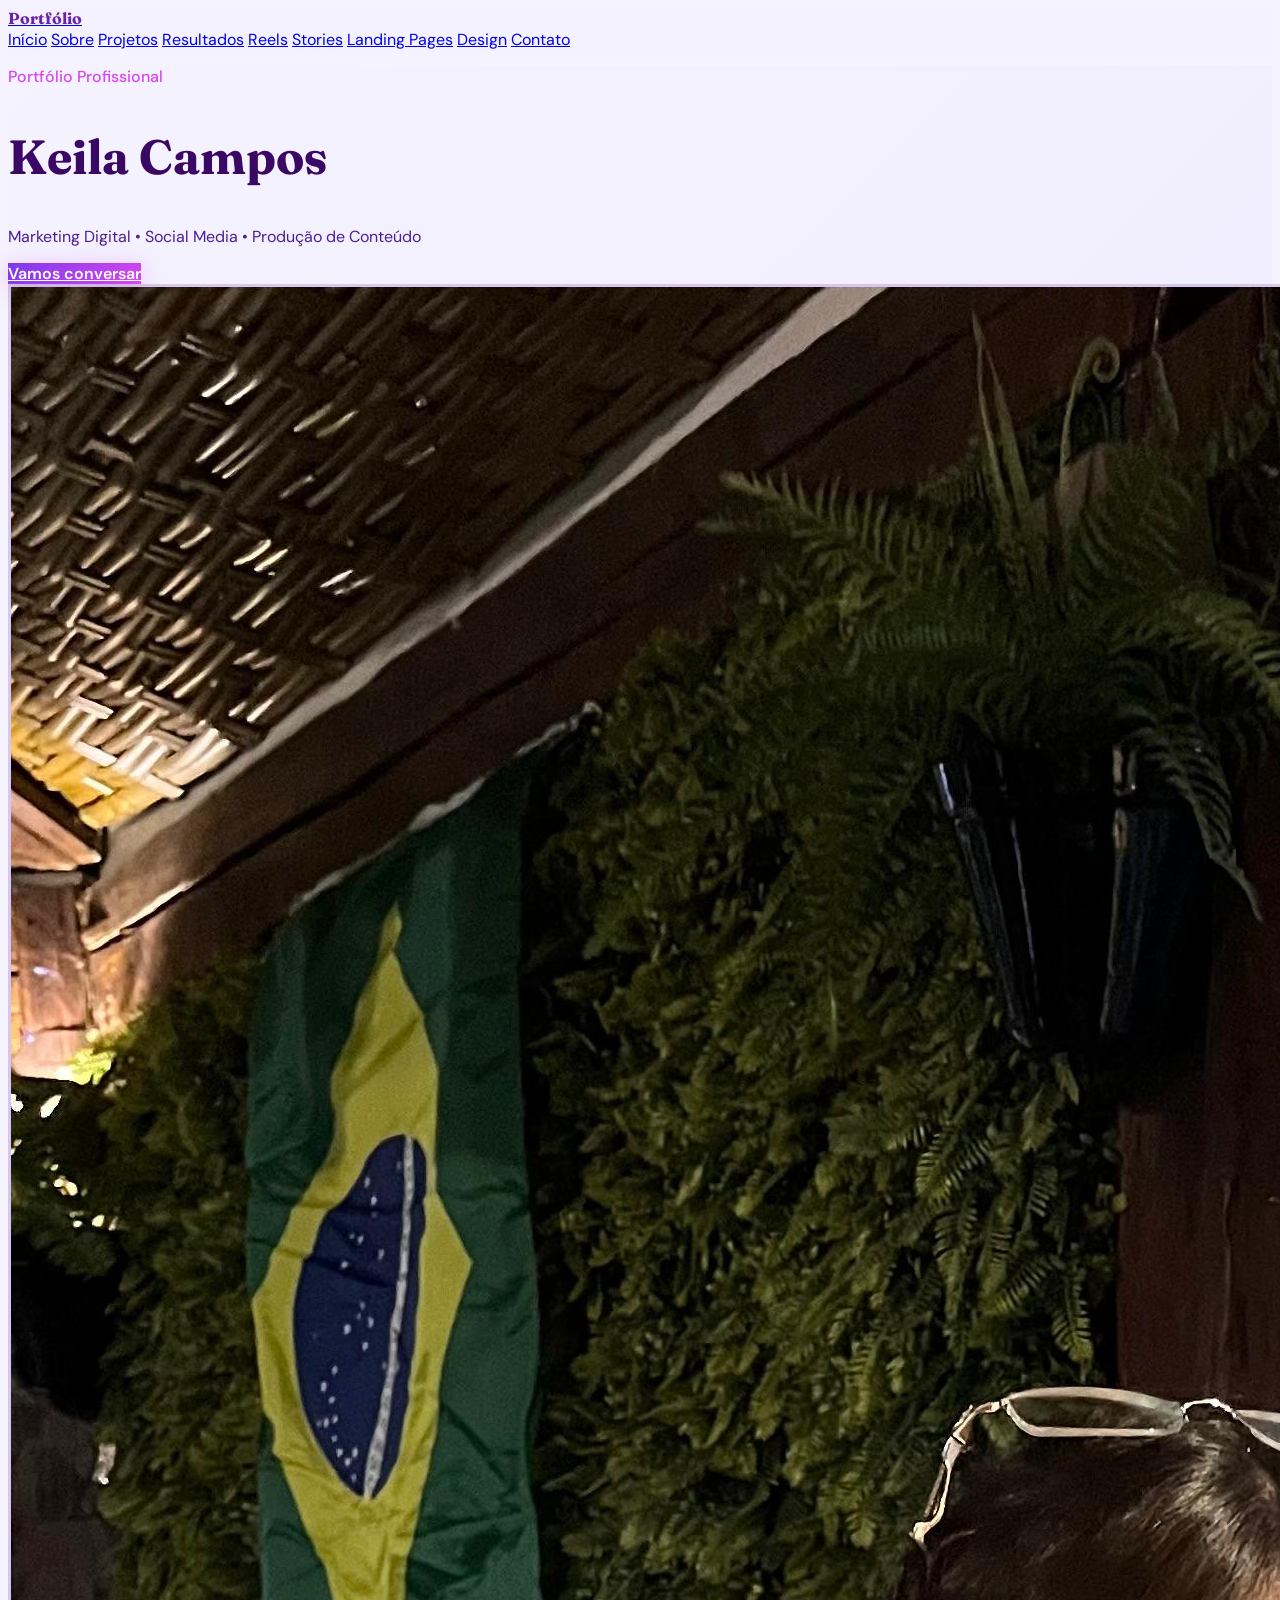
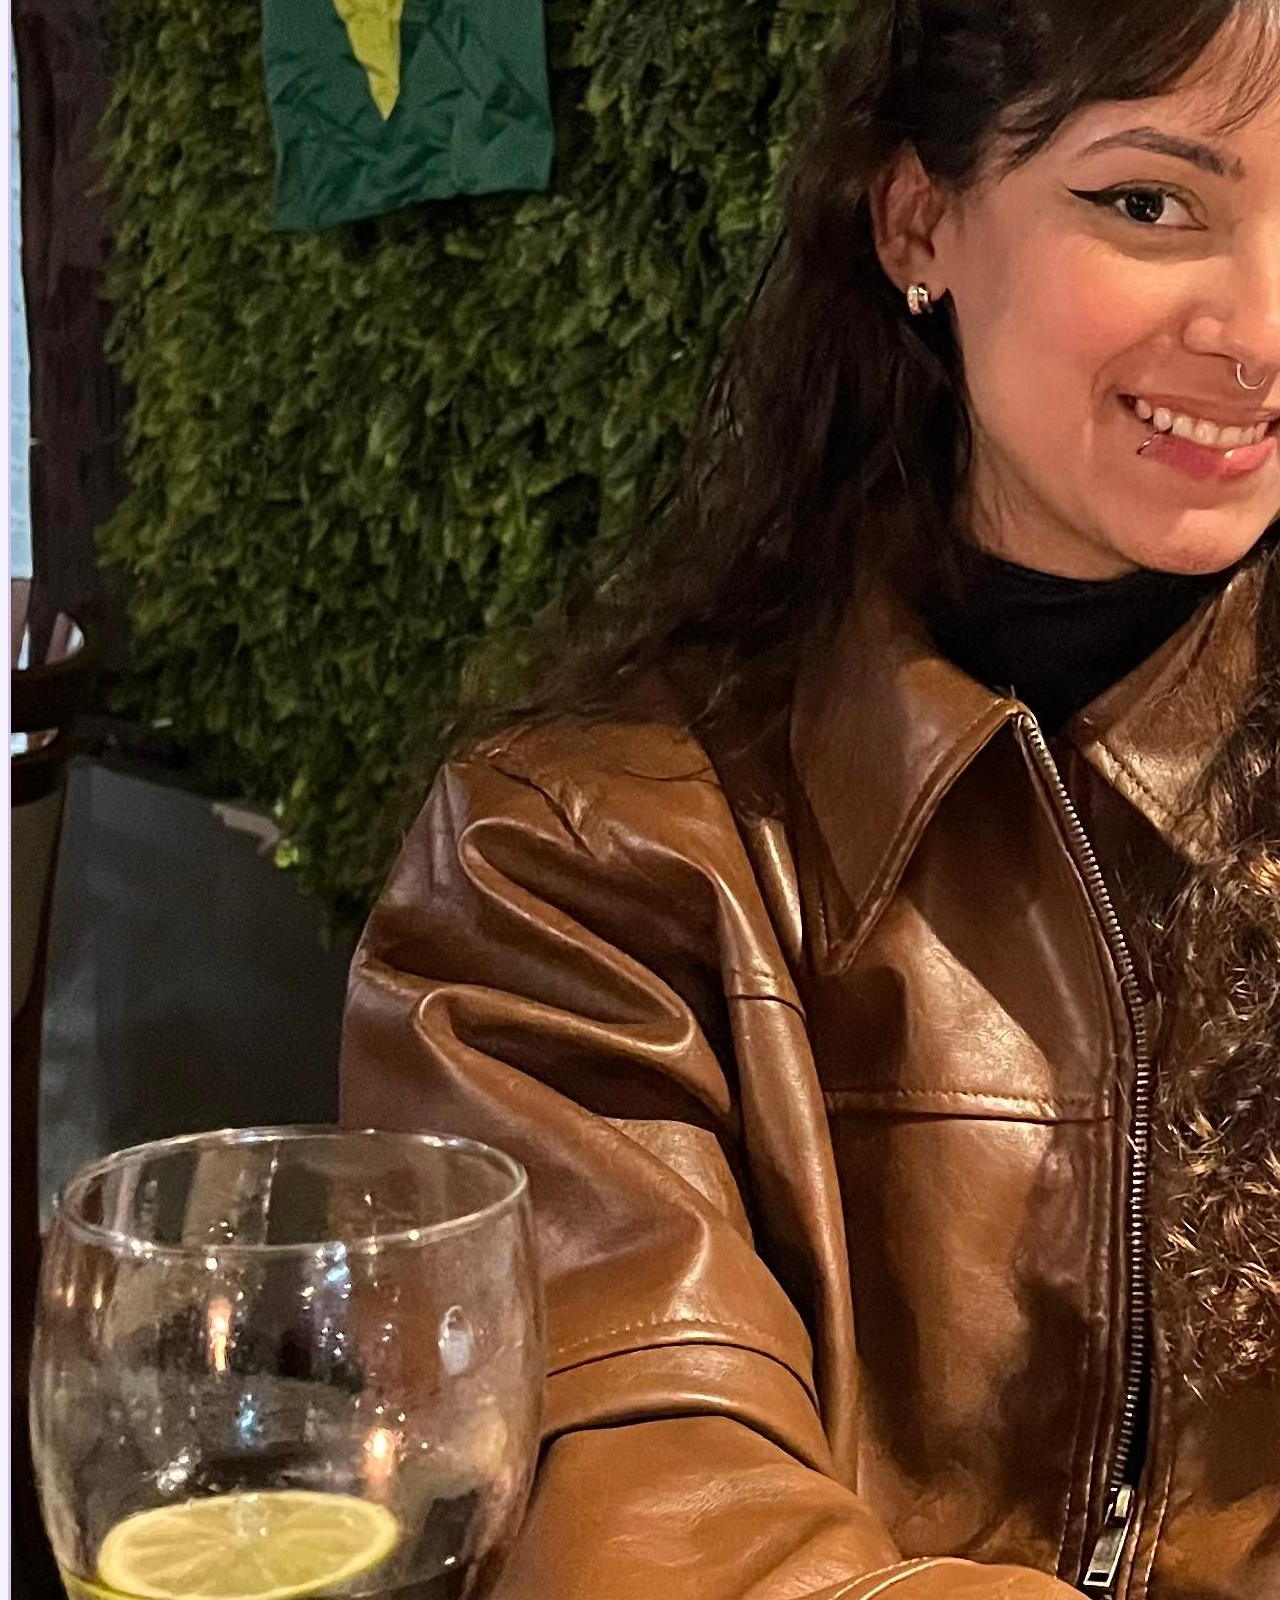
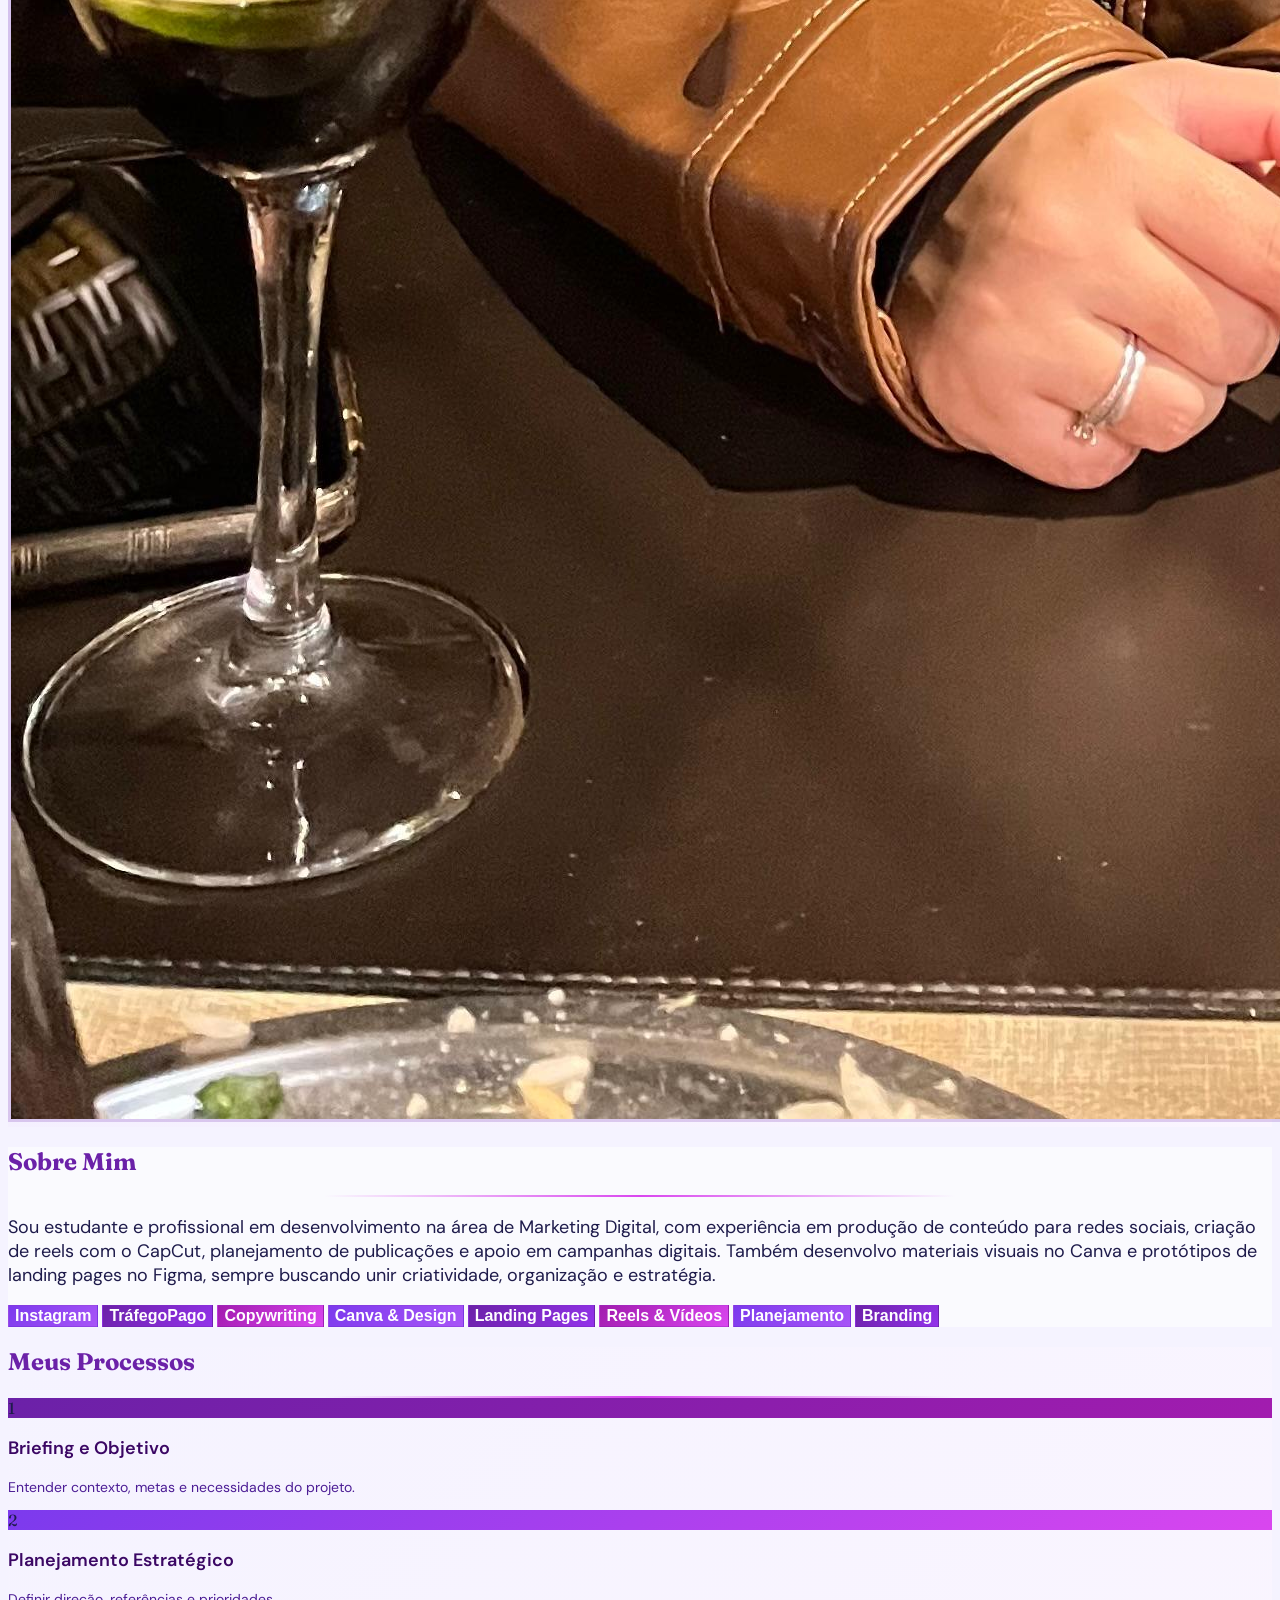
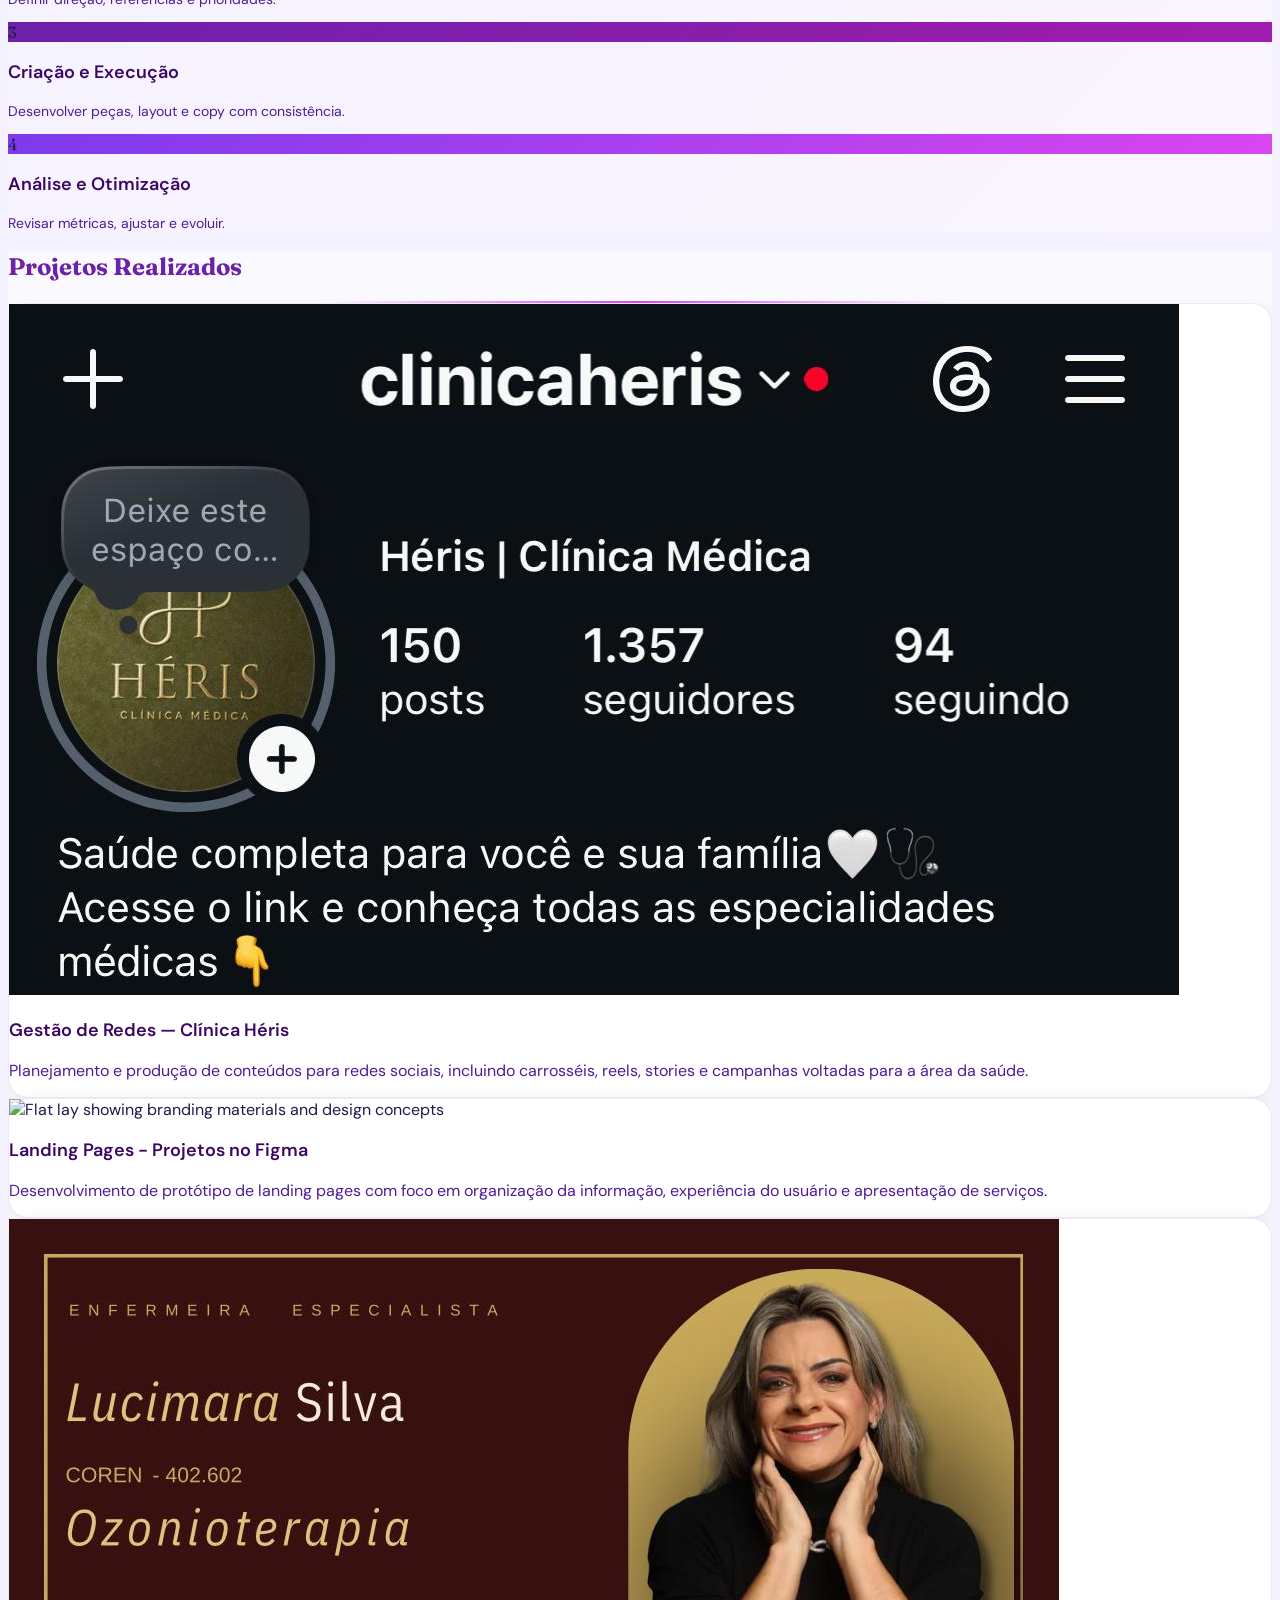
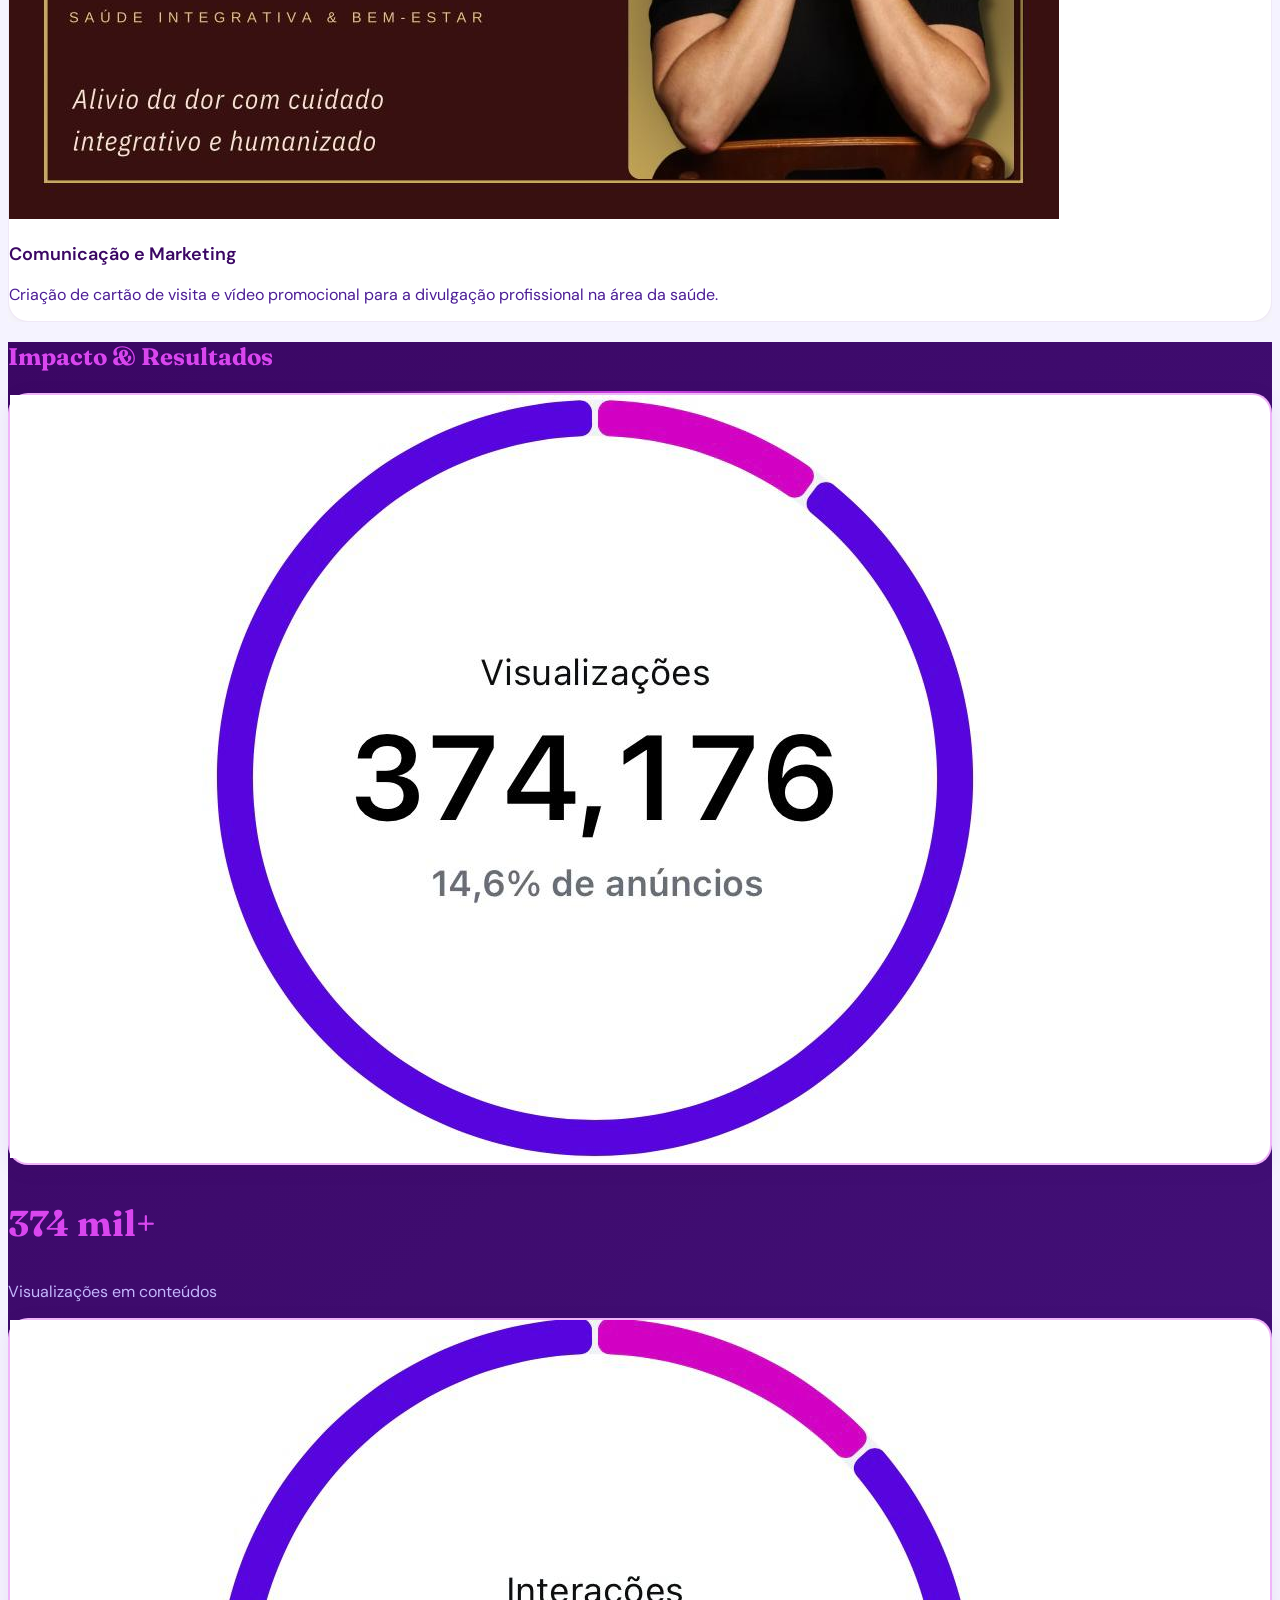
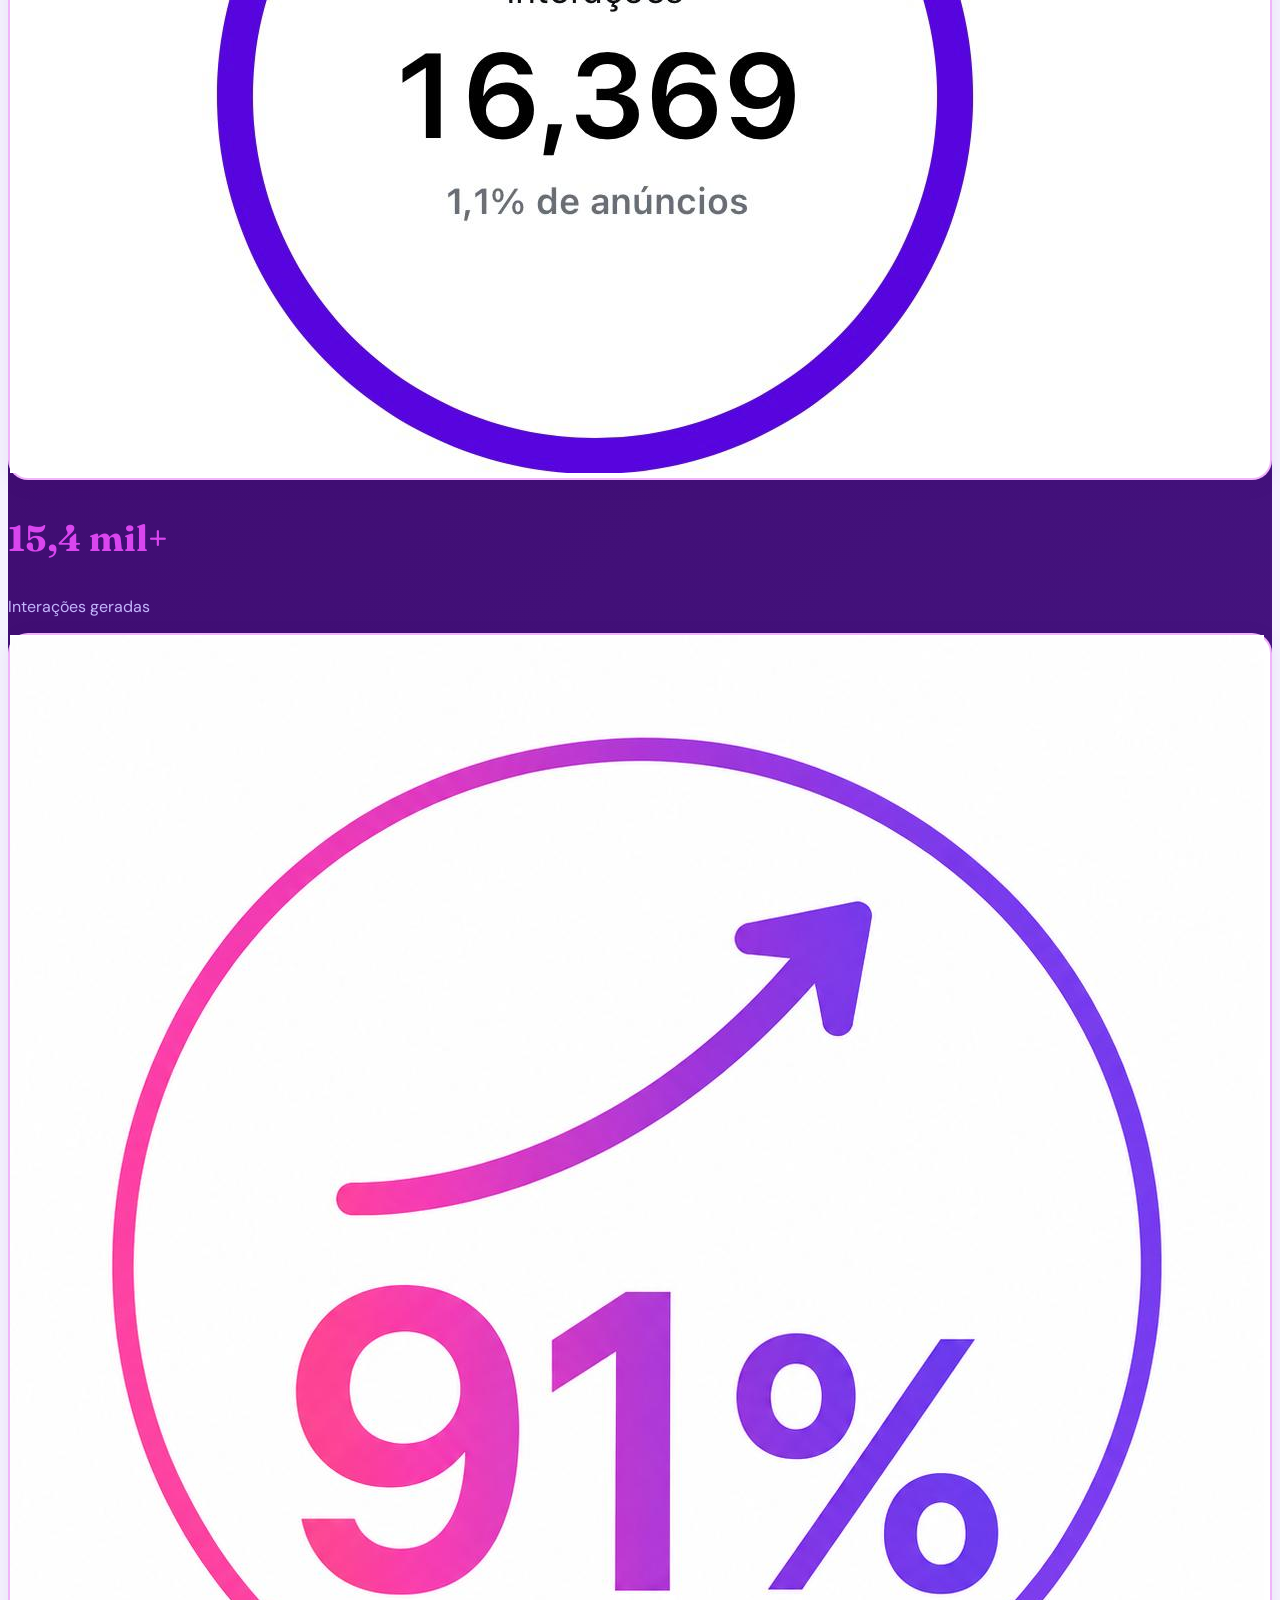
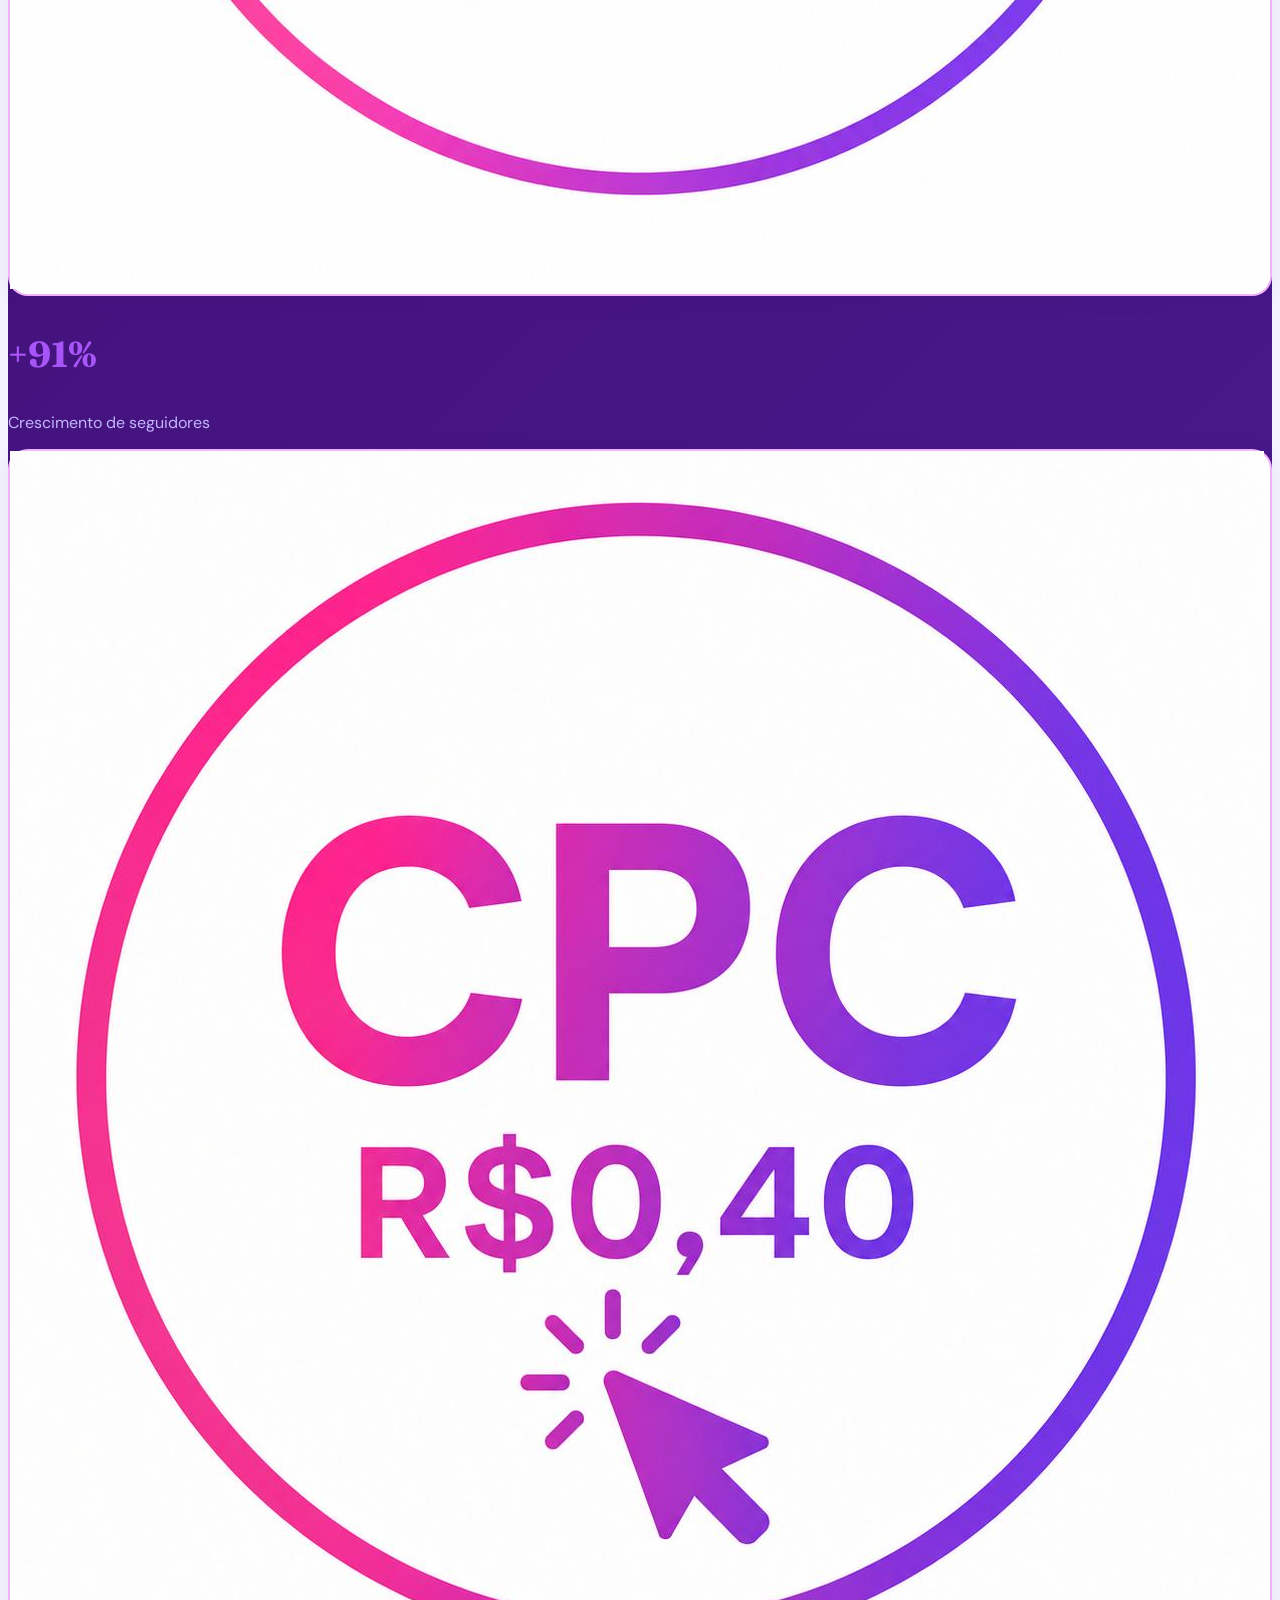
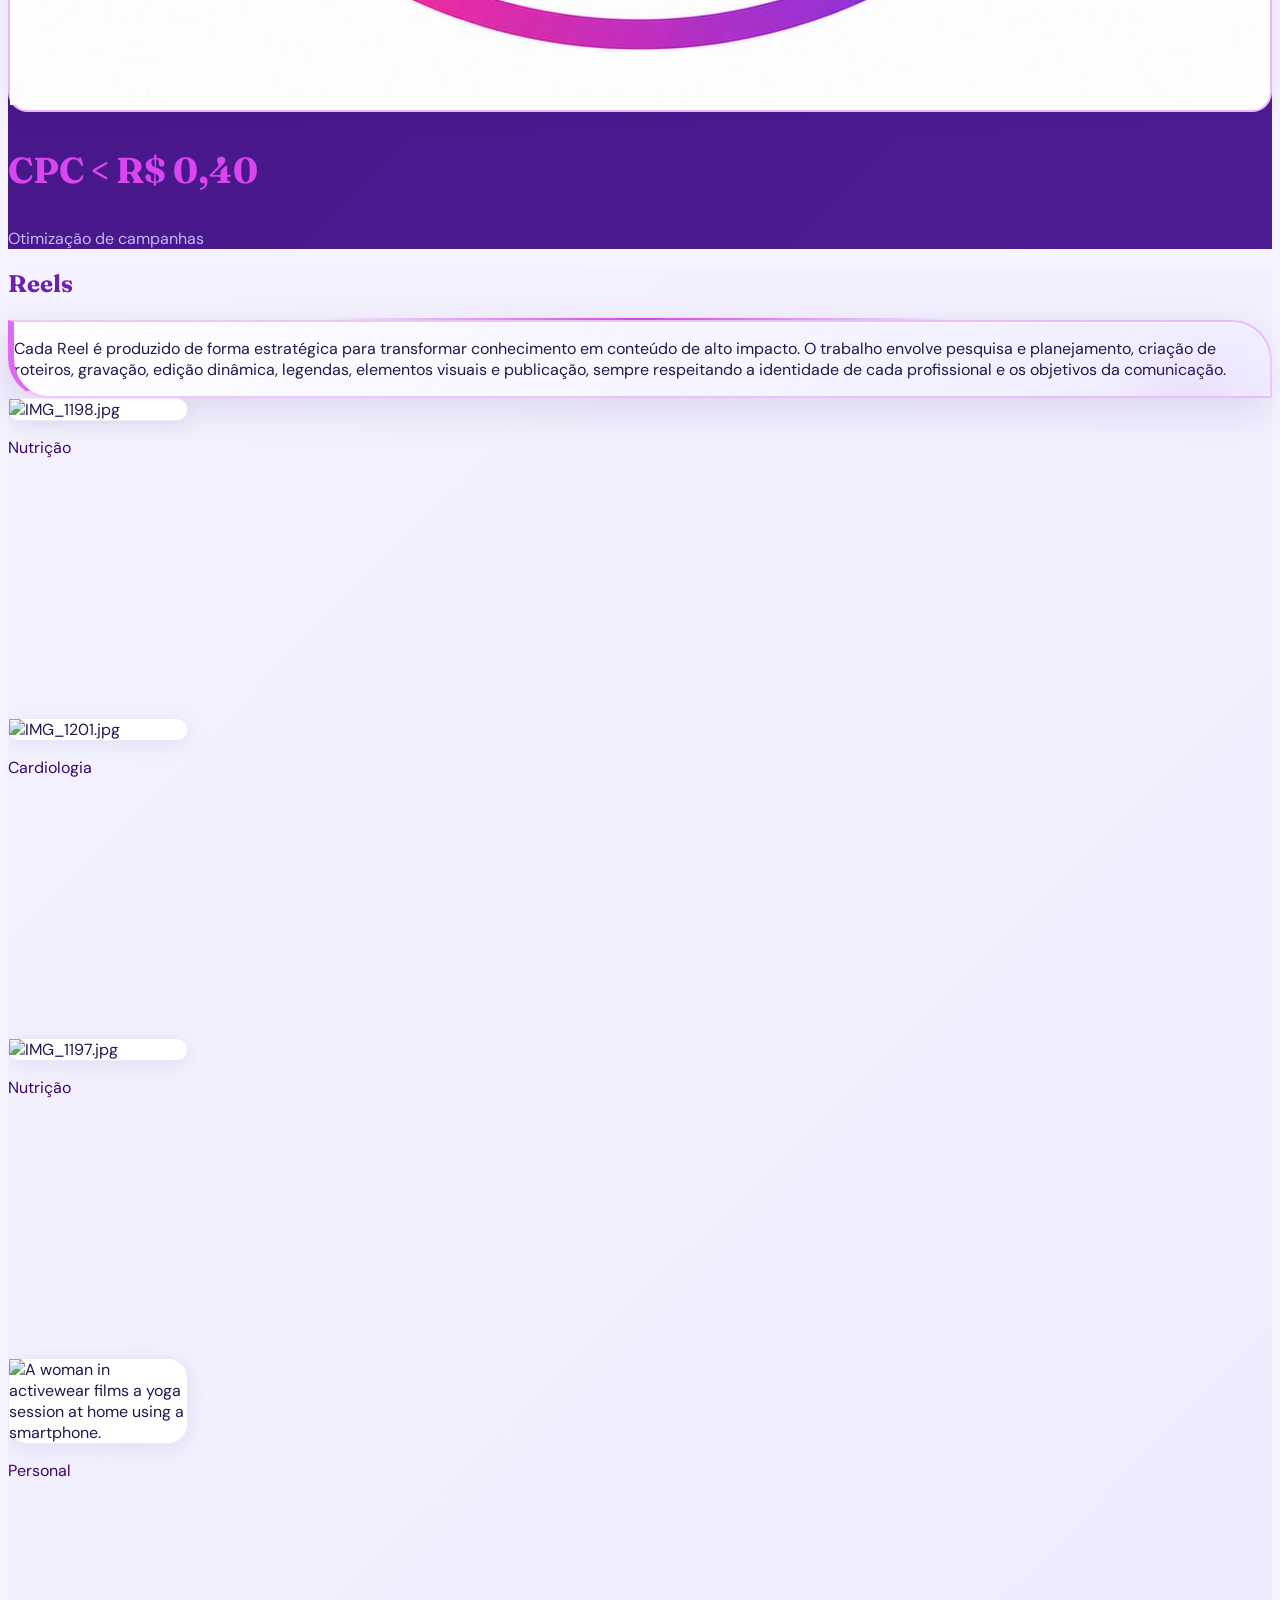
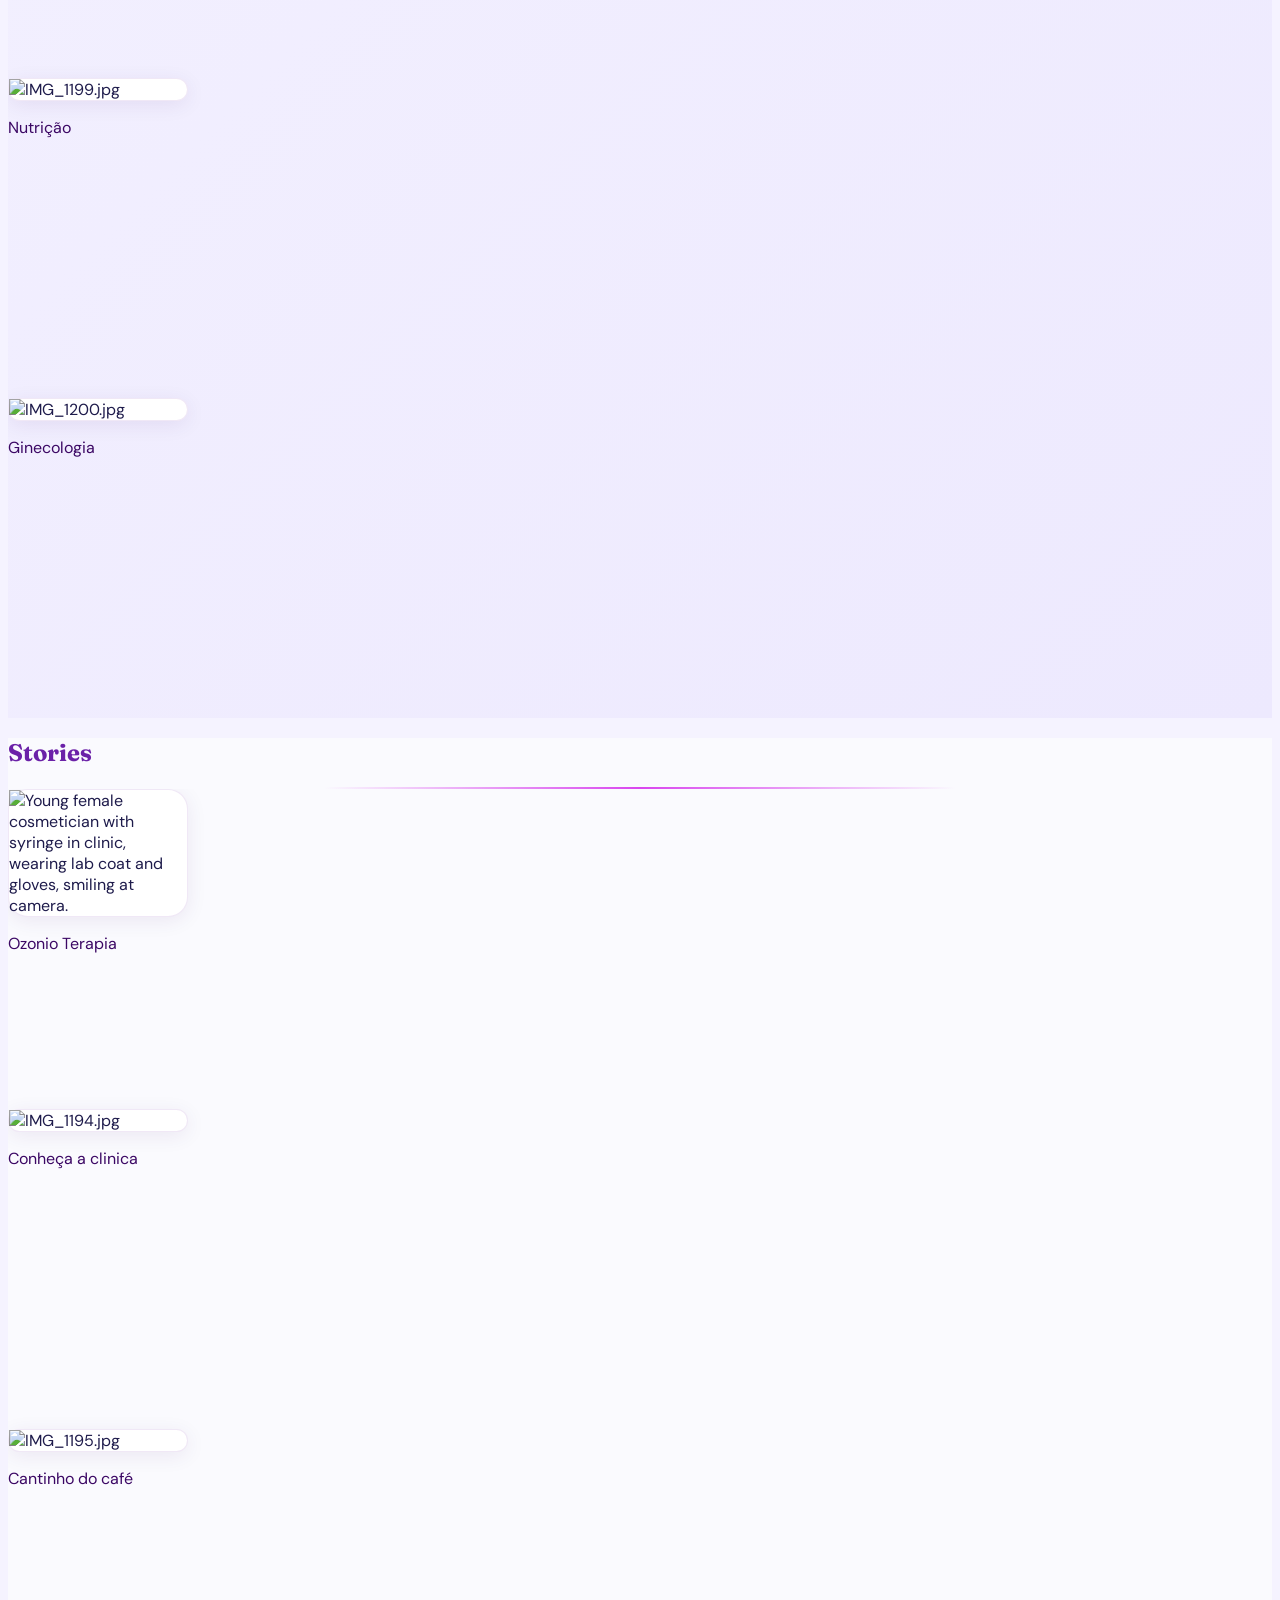
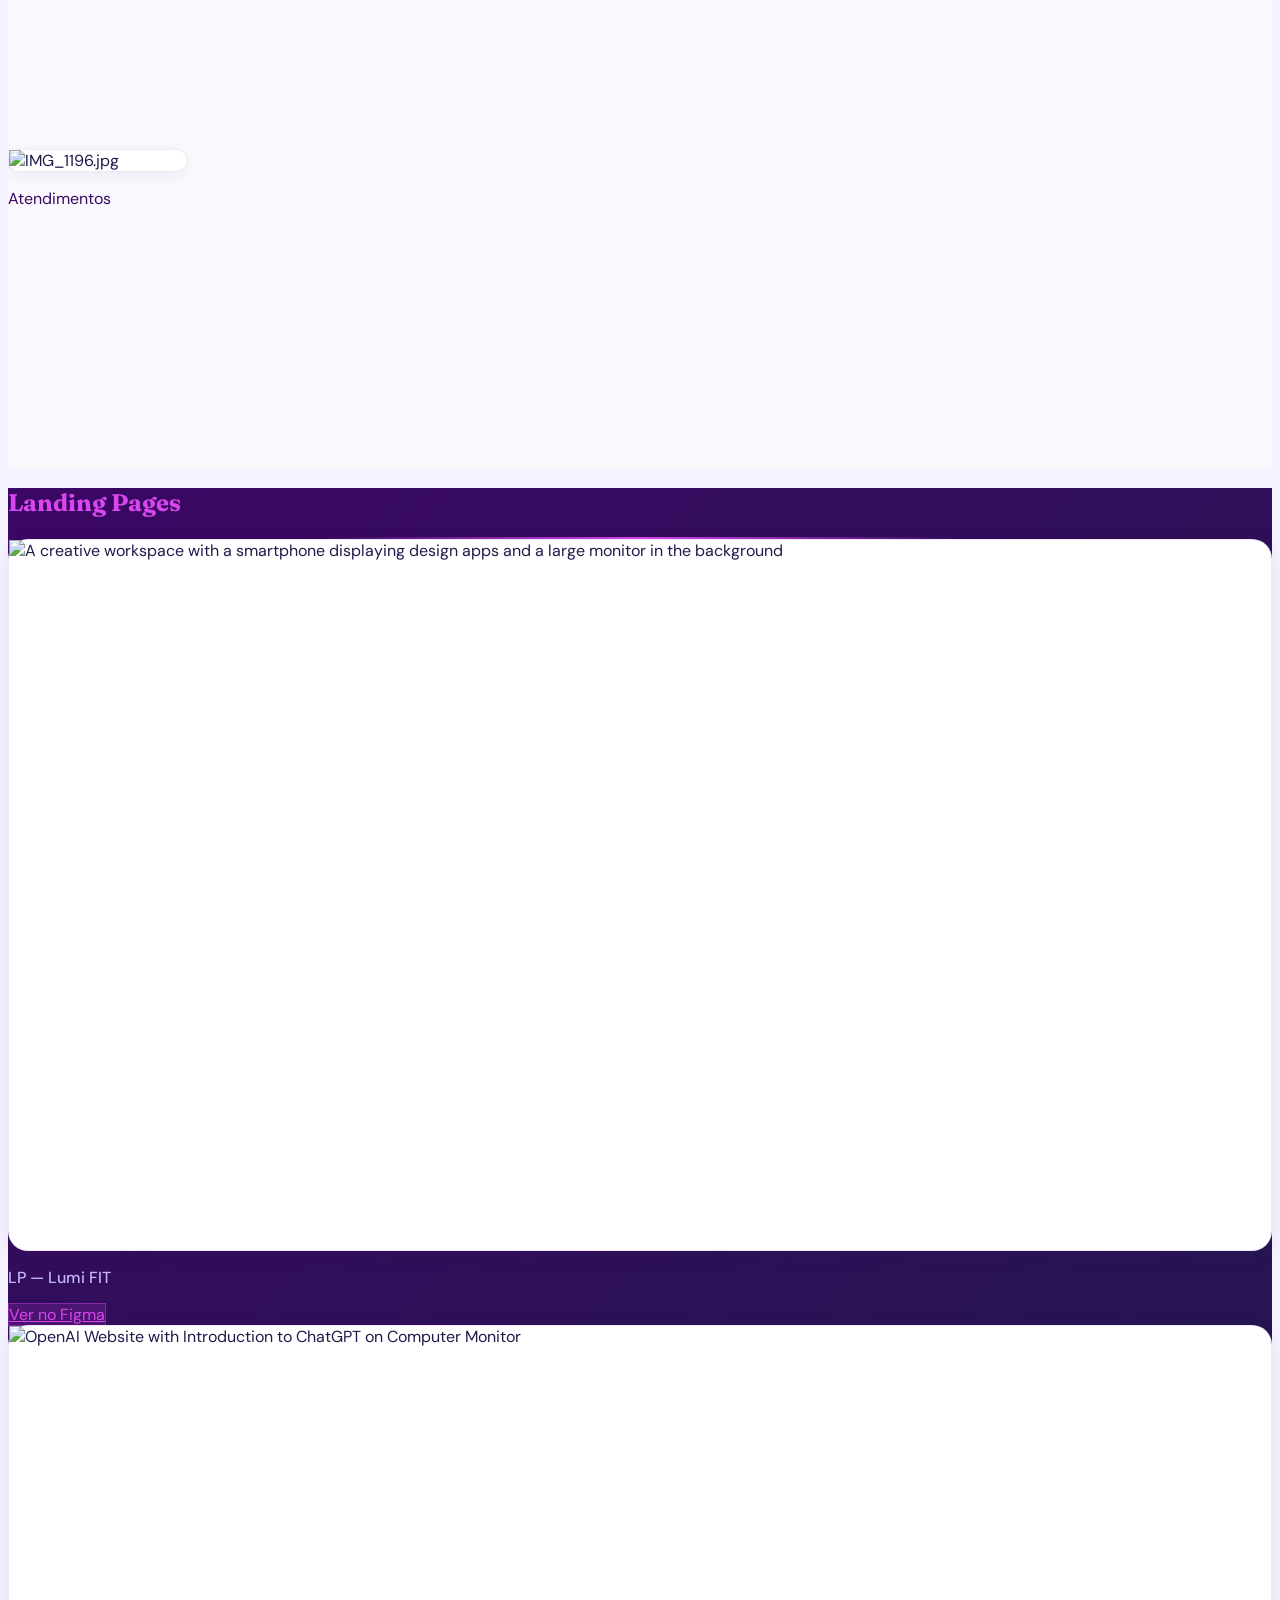
==== index.html @ 146e3d9d "fix: add imgs em secao de design" ====
<!doctype html>
<html lang="pt-BR">

<head>
  <meta charset="UTF-8">
  <meta name="viewport" content="width=device-width, initial-scale=1.0">
  <title>Portfólio Social Media</title>
  <link rel="stylesheet" href="style.css">
  <!-- import: TAILWIND CSS -->
  <script src="https://cdn.tailwindcss.com/3.4.17"></script>
  <!-- import: GOOGLE FONTS -->
  <link
    href="https://fonts.googleapis.com/css2?family=DM+Sans:wght@400;500;600;700&amp;family=Fraunces:wght@600;700;800&amp;display=swap"
    rel="stylesheet">
    <!-- import: LUCIDE ICONS - Lib de icones vetoriais -->
  <script src="https://cdn.jsdelivr.net/npm/lucide@0.263.0/dist/umd/lucide.min.js"></script>
</head>

<body data-template-id="__page-root" class="w-full min-h-screen" style="background: rgb(245, 243, 255);">
    <!-- NAVBAR - MENU DE NAVEGACAO -->
  <nav class="fixed top-0 left-0 w-full z-50 backdrop-blur-md border-b" style="background:rgba(245,243,255,0.95); border-color: rgba(107,33,168,0.15);">
        <div class="max-w-6xl mx-auto px-6 py-4 flex items-center justify-between">
            <a href="#hero">
                <span data-template-id="nav-logo" class="canva-text font-display font-bold text-xl" style="color: rgb(107, 33, 168); font-weight: 700; font-style: normal; font-size: 16px;">Portfólio</span>
            </a>

            <div class="hidden md:flex gap-6 text-sm font-medium" style="color: var(--text-dark);">
                <a href="#hero">Início</a>
                <a href="#sobre">Sobre</a>
                <a href="#projetos">Projetos</a>
                <a href="#resultados">Resultados</a>
                <a href="#videos">Reels</a>
                <a href="#stories">Stories</a>
                <a href="#landing-pages">Landing Pages</a>
                <a href="#design">Design</a>
                <a href="#contato">Contato</a>
            </div>
        </div>
    </nav>

  <!-- Secao de INICIO -->
    <section id="hero" class="pt-28 pb-16 px-6" style="background: linear-gradient(135deg, #F5F3FF 0%, #EDE9FE 50%, #FAF5FF 100%);">
        <div class="max-w-6xl mx-auto flex flex-col md:flex-row items-center gap-12">
            <div class="flex-1 fade-in">
                <p data-template-id="hero-greeting" class="canva-text text-lg font-medium" style="color: rgb(217, 70, 239); font-weight: 500; font-style: normal; font-size: 16px;">
                    Portfólio Profissional
                </p>
                
                <h1 data-template-id="hero-name" class="canva-text font-display font-bold mt-2" style="color: rgb(59, 7, 100); font-weight: 700; font-style: normal; font-size: 48px;">
                    Keila Campos
                </h1>

                <p data-template-id="hero-tagline" class="canva-text mt-4 text-lg leading-relaxed" style="color: rgb(76, 29, 149); font-weight: 400; font-style: normal; font-size: 16px;">
                    Marketing Digital • Social Media • Produção de Conteúdo
                </p>
                
                <a href="#contato" data-template-id="hero-cta" class="canva-button inline-block mt-8 px-8 py-3 rounded-full font-semibold text-white shadow-lg" style="box-shadow: rgba(217, 70, 239, 0.3) 0px 4px 24px; background: linear-gradient(135deg, rgb(124, 58, 237), rgb(217, 70, 239)); color: rgb(255, 255, 255); font-weight: 600; font-style: normal; font-size: 16px;">
                    Vamos conversar
                </a>
            </div>
            
            <div class="flex-1 fade-in relative flex items-center justify-center">
                <div class="absolute -inset-12 rounded-full opacity-20" style="background: radial-gradient(circle, rgba(217,70,239,0.3), transparent 70%);"></div>
                
                <img data-template-id="hero-photo" class="canva-image relative w-full md:w-96 md:h-96 object-cover rounded-[2rem]" style="border: 3px solid rgba(107,33,168,0.2);" loading="lazy" src="session-hero-01.jpeg" alt="Pretty female with brown curly hair holding camera and standing under bright sunlight while looking at camera">
            </div>
        </div>
    </section>

  <!-- Secao SOBRE -->
    <section id="sobre" class="py-20 px-6" style="background: #FAFAFE;">
        <div class="max-w-6xl mx-auto fade-in">
            <h2 data-template-id="sobre-title" class="canva-text font-display font-bold text-center"style="color: rgb(107, 33, 168); font-weight: 700; font-style: normal; font-size: 24px;">
                Sobre Mim
            </h2>
            <div class="purple-separator mt-4"></div>
            <p data-template-id="sobre-text" class="canva-text mt-6 max-w-3xl mx-auto text-center leading-relaxed" style="color: rgb(30, 27, 75); font-weight: 400; font-style: normal; font-size: 18px;">
                Sou estudante e profissional em desenvolvimento na área de Marketing Digital, com experiência em produção de conteúdo para redes sociais, criação de reels com o CapCut, planejamento de publicações e apoio em campanhas digitais. Também desenvolvo materiais visuais no Canva e protótipos de landing pages no Figma, sempre buscando unir criatividade, organização e estratégia.
            </p>
            <div class="mt-12 grid grid-cols-2 md:grid-cols-4 gap-4">
                <button data-template-id="skill-1" class="canva-tag skill-button text-center py-4 px-6 rounded-2xl font-semibold text-sm cursor-pointer" data-section="projetos" style="background: linear-gradient(135deg, rgb(124, 58, 237), rgb(168, 85, 247)); color: rgb(255, 255, 255); font-weight: 600; font-style: normal; font-size: 16px;">
                    Instagram
                </button>
                
                <button data-template-id="skill-2" class="canva-tag skill-button text-center py-4 px-6 rounded-2xl font-semibold text-sm cursor-pointer" data-section="resultados" style="background: linear-gradient(135deg, rgb(107, 33, 168), rgb(147, 51, 234)); color: rgb(255, 255, 255); font-weight: 600; font-style: normal; font-size: 16px;">
                    TráfegoPago
                </button>
            
                <button data-template-id="skill-3" class="canva-tag skill-button text-center py-4 px-6 rounded-2xl font-semibold text-sm cursor-pointer" data-section="projetos" style="background: linear-gradient(135deg, rgb(162, 28, 175), rgb(217, 70, 239)); color: rgb(255, 255, 255); font-weight: 600; font-style: normal; font-size: 16px;">
                    Copywriting
                </button>

                <button data-template-id="skill-4" class="canva-tag skill-button text-center py-4 px-6 rounded-2xl font-semibold text-sm cursor-pointer" data-section="design" style="background: linear-gradient(135deg, rgb(124, 58, 237), rgb(168, 85, 247)); color: rgb(255, 255, 255); font-weight: 600; font-style: normal; font-size: 16px;">
                    Canva &amp; Design
                </button>
            
                <button data-template-id="skill-5" class="canva-tag skill-button text-center py-4 px-6 rounded-2xl font-semibold text-sm cursor-pointer" data-section="landing-pages" style="background: linear-gradient(135deg, rgb(107, 33, 168), rgb(147, 51, 234)); color: rgb(255, 255, 255); font-weight: 600; font-style: normal; font-size: 16px;">
                    Landing Pages
                </button>
            
                <button data-template-id="skill-6" class="canva-tag skill-button text-center py-4 px-6 rounded-2xl font-semibold text-sm cursor-pointer" data-section="videos" style="background: linear-gradient(135deg, rgb(162, 28, 175), rgb(217, 70, 239)); color: rgb(255, 255, 255); font-weight: 600; font-style: normal; font-size: 16px;">
                    Reels &amp; Vídeos
                </button>
            
                <button data-template-id="skill-7" class="canva-tag skill-button text-center py-4 px-6 rounded-2xl font-semibold text-sm cursor-pointer" data-section="projetos" style="background: linear-gradient(135deg, rgb(124, 58, 237), rgb(168, 85, 247)); color: rgb(255, 255, 255); font-weight: 600; font-style: normal; font-size: 16px;">
                    Planejamento
                </button>

                <button data-template-id="skill-8" class="canva-tag skill-button text-center py-4 px-6 rounded-2xl font-semibold text-sm cursor-pointer" data-section="design" style="background: linear-gradient(135deg, rgb(107, 33, 168), rgb(147, 51, 234)); color: rgb(255, 255, 255); font-weight: 600; font-style: normal; font-size: 16px;">
                    Branding
                </button>
            </div>
        </div>
    </section>

  <!-- secao de PROCESSO  -->
    <section id="processos" class="py-20 px-6" style="background: linear-gradient(135deg, #F5F3FF, #FAF5FF);">
        <div class="max-w-6xl mx-auto fade-in">
            <h2 data-template-id="processos-title" class="canva-text font-display font-bold text-center" style="color: rgb(107, 33, 168); font-weight: 700; font-style: normal; font-size: 24px;">
                Meus Processos
            </h2>
            <div class="purple-separator mt-4"></div>
            <div class="mt-16 grid grid-cols-1 md:grid-cols-2 lg:grid-cols-4 gap-8">
                <div class="flex flex-col items-center">
                    <div class="flex items-center justify-center w-16 h-16 rounded-full mb-6 font-display font-bold text-xl text-white" style="background: linear-gradient(135deg, #6B21A8, #A21CAF);">
                        1
                    </div>
                    <h3 data-template-id="processo-1-title" class="canva-text font-semibold text-center mb-3" style="color: rgb(59, 7, 100); font-weight: 600; font-style: normal; font-size: 18px;">
                        Briefing e Objetivo
                    </h3>

                    <p data-template-id="processo-1-desc" class="canva-text text-center text-sm" style="color: rgb(76, 29, 149); font-weight: 400; font-style: normal; font-size: 14px;">
                        Entender contexto, metas e necessidades do projeto.
                    </p>
                </div>

                <div class="flex flex-col items-center">
                    <div class="flex items-center justify-center w-16 h-16 rounded-full mb-6 font-display font-bold text-xl text-white" style="background: linear-gradient(135deg, #7C3AED, #D946EF);">
                        2
                    </div>

                    <h3 data-template-id="processo-2-title" class="canva-text font-semibold text-center mb-3" style="color: rgb(59, 7, 100); font-weight: 600; font-style: normal; font-size: 18px;">
                        Planejamento Estratégico
                    </h3>

                    <p data-template-id="processo-2-desc" class="canva-text text-center text-sm" style="color: rgb(76, 29, 149); font-weight: 400; font-style: normal; font-size: 14px;">
                        Definir direção, referências e prioridades.
                    </p>
                </div>

                <div class="flex flex-col items-center">
                    <div class="flex items-center justify-center w-16 h-16 rounded-full mb-6 font-display font-bold text-xl text-white" style="background: linear-gradient(135deg, #6B21A8, #A21CAF);">
                        3
                    </div>
                    <h3 data-template-id="processo-3-title" class="canva-text font-semibold text-center mb-3" style="color: rgb(59, 7, 100); font-weight: 600; font-style: normal; font-size: 18px;">
                        Criação e Execução
                    </h3>
                    <p data-template-id="processo-3-desc" class="canva-text text-center text-sm" style="color: rgb(76, 29, 149); font-weight: 400; font-style: normal; font-size: 14px;">
                        Desenvolver peças, layout e copy com consistência.
                    </p>
                </div>

                <div class="flex flex-col items-center">
                    <div class="flex items-center justify-center w-16 h-16 rounded-full mb-6 font-display font-bold text-xl text-white" style="background: linear-gradient(135deg, #7C3AED, #D946EF);">
                        4
                    </div>

                    <h3 data-template-id="processo-4-title" class="canva-text font-semibold text-center mb-3" style="color: rgb(59, 7, 100); font-weight: 600; font-style: normal; font-size: 18px;">
                        Análise e Otimização
                    </h3>

                    <p data-template-id="processo-4-desc" class="canva-text text-center text-sm" style="color: rgb(76, 29, 149); font-weight: 400; font-style: normal; font-size: 14px;">
                        Revisar métricas, ajustar e evoluir.
                    </p>
                </div>
            </div>
        </div>
    </section>

    <!-- secao de PROJETOS -->
    <section id="projetos" class="py-20 px-6" style="background: #FAFAFE;">
        <div class="max-w-6xl mx-auto">
            <h2 data-template-id="projetos-title" class="canva-text font-display font-bold text-center fade-in" style="color: rgb(107, 33, 168); font-weight: 700; font-style: normal; font-size: 24px;">
                Projetos Realizados
            </h2>
            
            <div class="purple-separator mt-4"></div>
            
            <div class="mt-12 scroll-gallery flex gap-8 pb-4">
                <div class="flex-shrink-0 w-96 fade-in">
                    <div data-template-id="project-1-card" class="canva-card card-premium overflow-hidden h-full" style="background: rgb(255, 255, 255);">
                        <img data-template-id="project-1-img" class="canva-image w-full h-52 object-cover" loading="lazy" src="session-projects-gestao-redes.jpeg" alt="A tablet showing a minimalist pink design on a vibrant yellow surface">
                        <div class="p-6">
                            <h3 data-template-id="project-1-title" class="canva-text font-semibold" style="color: rgb(59, 7, 100); font-weight: 600; font-style: normal; font-size: 18px;">
                                Gestão de Redes — Clínica Héris
                            </h3>
                            <p data-template-id="project-1-desc" class="canva-text mt-2 text-sm" style="color: rgb(76, 29, 149); font-weight: 400; font-style: normal; font-size: 16px;">
                                Planejamento e produção de conteúdos para redes sociais, incluindo carrosséis, reels, stories e campanhas voltadas para a área da saúde.
                            </p>
                        </div>
                    </div>
                </div>

                <div class="flex-shrink-0 w-96 fade-in">
                    <div data-template-id="project-2-card" class="canva-card card-premium overflow-hidden h-full" style="background: rgb(255, 255, 255);">
                        <img data-template-id="project-2-img" class="canva-image w-full h-52 object-cover" loading="lazy" src="session-projects-figma.jpg" alt="Flat lay showing branding materials and design concepts">
                        <div class="p-6">
                            <h3 data-template-id="project-2-title" class="canva-text font-semibold" style="color: rgb(59, 7, 100); font-weight: 600; font-style: normal; font-size: 18px;">
                                Landing Pages - Projetos no Figma
                            </h3>
                            <p data-template-id="project-2-desc" class="canva-text mt-2 text-sm" style="color: rgb(76, 29, 149); font-weight: 400; font-style: normal; font-size: 16px;">
                                Desenvolvimento de protótipo de landing pages com foco em organização da informação, experiência do usuário e apresentação de serviços.
                            </p>
                        </div>
                    </div>
                </div>

                <div class="flex-shrink-0 w-96 fade-in">
                    <div data-template-id="project-3-card" class="canva-card card-premium overflow-hidden h-full" style="background: rgb(255, 255, 255);">
                        <img data-template-id="project-3-img" class="canva-image w-full h-52 object-cover" loading="lazy" src="session-projects-cartao-visita.jpeg" alt="Modern workspace with laptop and decorative flowers showcasing digital
                        marketing">
                        <div class="p-6">
                            <h3 data-template-id="project-3-title" class="canva-text font-semibold" style="color: rgb(59, 7, 100); font-weight: 600; font-style: normal; font-size: 18px;">
                                Comunicação e Marketing
                            </h3>
                            <p data-template-id="project-3-desc" class="canva-text mt-2 text-sm" style="color: rgb(76, 29, 149); font-weight: 400; font-style: normal; font-size: 16px;">
                                Criação de cartão de visita e vídeo promocional para a divulgação profissional na área da saúde.
                            </p>
                        </div>
                    </div>
                </div>

            </div>
        </div>
    </section>

    <!-- secao de RESULTADOS -->
    <section id="resultados" class="py-20 px-6" style="background: linear-gradient(135deg, #3B0764, #4C1D95);">
        <div class="max-w-6xl mx-auto fade-in">
            <h2 data-template-id="resultados-title" class="canva-text font-display font-bold text-center" style="color: rgb(217, 70, 239); font-weight: 700; font-style: normal; font-size: 24px;">
                Impacto &amp; Resultados
            </h2>
            <div class="purple-separator mt-4"></div>

            <div class="mt-12 grid md:grid-cols-2 gap-12">
                <div class="flex flex-col gap-4 items-center">
                    <div data-template-id="result-1-card" class="canva-card card-premium overflow-hidden rounded-full w-56 h-56 flex-shrink-0" style="border: 2px solid rgba(217, 70, 239, 0.4); background: rgb(255, 255, 255);">
                        <img data-template-id="result-1-img" class="canva-image w-full h-full object-cover" loading="lazy" src="session-result-visualizacoes.jpeg" alt="Abstract visualization of data analytics with graphs and charts showing dynamic growth">
                    </div>
                    <div class="text-center">
                        <p data-template-id="result-1-number" class="canva-text font-display font-bold" style="color: rgb(217, 70, 239); font-weight: 700; font-style: normal; font-size: 36px;">
                            374 mil+
                        </p>
                        <p data-template-id="result-1-label" class="canva-text mt-2 text-sm" style="color: rgb(196, 181, 253); font-weight: 400; font-style: normal; font-size: 16px;">
                            Visualizações em conteúdos
                        </p>
                </div>
            </div>

            <div class="flex flex-col gap-4 items-center">
                <div data-template-id="result-2-card" class="canva-card card-premium overflow-hidden rounded-full w-56 h-56 flex-shrink-0" style="border: 2px solid rgba(217, 70, 239, 0.4); background: rgb(255, 255, 255);">
                    <img data-template-id="result-2-img" class="canva-image w-full h-full object-cover" loading="lazy" src="session-result-interacoes.jpeg" alt="Close-up of a tablet displaying analytics charts on a wooden office desk">
                </div>
                <div class="text-center">
                    <p data-template-id="result-2-number" class="canva-text font-display font-bold" style="color: rgb(217, 70, 239); font-weight: 700; font-style: normal; font-size: 36px;">
                        15,4 mil+
                    </p>
                    <p data-template-id="result-2-label" class="canva-text mt-2 text-sm" style="color: rgb(196, 181, 253); font-weight: 400; font-style: normal; font-size: 16px;">
                        Interações geradas
                    </p>
                </div>
            </div>
            
            <div class="flex flex-col gap-4 items-center">
                <div data-template-id="result-3-card" class="canva-card card-premium overflow-hidden rounded-full w-56 h-56 flex-shrink-0" style="border: 2px solid rgba(217, 70, 239, 0.4); background: rgb(255, 255, 255);">
                    <img data-template-id="result-3-img" class="canva-image w-full h-full object-cover" loading="lazy" src="session-result-91.jpeg" alt="Woman checking analytics on tablet with charts and graphs">
                </div>
                <div class="text-center">
                    <p data-template-id="result-3-number" class="canva-text font-display font-bold" style="color: rgb(168, 85, 247); font-weight: 700; font-style: normal; font-size: 36px;">+91%</p>
                    <p data-template-id="result-3-label" class="canva-text mt-2 text-sm" style="color: rgb(196, 181, 253); font-weight: 400; font-style: normal; font-size: 16px;">Crescimento de seguidores</p>
                </div>
            </div>

            <div class="flex flex-col gap-4 items-center">
                <div data-template-id="result-4-card" class="canva-card card-premium overflow-hidden rounded-full w-56 h-56 flex-shrink-0" style="border: 2px solid rgba(217, 70, 239, 0.4); background: rgb(255, 255, 255);">
                    <img data-template-id="result-4-img" class="canva-image w-full h-full object-cover" loading="lazy" src="session-result-cpc.jpeg" alt="Revenue report with a pink notebook and pen on a bright flatlay">
                </div>
                    <div class="text-center">
                        <p data-template-id="result-4-number" class="canva-text font-display font-bold" style="color: rgb(217, 70, 239); font-weight: 700; font-style: normal; font-size: 36px;">
                            CPC &lt; R$ 0,40
                        </p>
                        <p data-template-id="result-4-label" class="canva-text mt-2 text-sm" style="color: rgb(196, 181, 253); font-weight: 400; font-style: normal; font-size: 16px;">
                            Otimização de campanhas
                        </p>
                    </div>
                </div>
            </div>
        </div>
    </section>

    <!-- secao de VIDEOS  -->
    <section id="videos" class="py-20 px-6" style="background: linear-gradient(135deg, #F5F3FF, #EDE9FE);">
        <div class="max-w-6xl mx-auto">
            <h2 data-template-id="reels-title" class="canva-text font-display font-bold text-center fade-in" style="color: rgb(107, 33, 168); font-weight: 700; font-style: normal; font-size: 24px;">Reels</h2>
            <div class="purple-separator mt-4"></div>
            <div class="mt-8 mb-12 fade-in max-w-3xl mx-auto">
                <div data-template-id="reels-description-box" class="relative p-8" style="background: linear-gradient(135deg, rgba(255,255,255,0.9), rgba(236,235,255,0.7)); border-radius: 0 2.5rem 0 2.5rem; border: 2px solid rgba(217,70,239,0.3); border-left: 6px solid rgba(217,70,239,0.8); backdrop-filter: blur(12px); box-shadow: -8px 12px 40px rgba(59,7,100,0.12), inset 0 1px 2px rgba(255,255,255,0.6); position: relative; overflow: hidden;">
                    <div style="position: absolute; top: 0; right: -20px; width: 200px; height: 200px; background: radial-gradient(circle, rgba(217,70,239,0.1), transparent 70%); border-radius: 50%; pointer-events: none;"></div>
                    <p data-template-id="reels-description-text" class="canva-text text-center leading-relaxed relative z-10" style="color: rgb(30, 27, 75); font-weight: 400; font-style: normal; font-size: 16px;">
                        Cada Reel é produzido de forma estratégica para transformar conhecimento em conteúdo de alto impacto. O trabalho envolve pesquisa e planejamento, criação de roteiros, gravação, edição dinâmica, legendas, elementos visuais e publicação, sempre respeitando a identidade de cada profissional e os objetivos da comunicação.
                    </p>
                </div>
            </div>

            <div class="mt-12 scroll-gallery flex gap-6 pb-4">
                <div class="flex-shrink-0 fade-in" style="aspect-ratio: 9/16; width: 180px;">
                    <div data-template-id="reel-1-card" class="canva-card card-premium overflow-hidden w-full h-full" style="background: rgb(255, 255, 255);">
                        <img data-template-id="reel-1-img" class="canva-image w-full h-full object-cover" loading="lazy" src="canva://MAHMyM2aXLg/1" alt="IMG_1198.jpg">
                    </div>
                <p data-template-id="reel-1-label" class="canva-text mt-3 text-sm font-medium text-center" style="color: rgb(59, 7, 100); font-weight: 400; font-style: normal; font-size: 16px;">
                    Nutrição
                </p>
            </div>

            <div class="flex-shrink-0 fade-in" style="aspect-ratio: 9/16; width: 180px;">
                <div data-template-id="reel-2-card" class="canva-card card-premium overflow-hidden w-full h-full" style="background: rgb(255, 255, 255);">
                    <img data-template-id="reel-2-img" class="canva-image w-full h-full object-cover" loading="lazy" src="canva://MAHMyBtkjl8/1" alt="IMG_1201.jpg">
                </div>
                <p data-template-id="reel-2-label" class="canva-text mt-3 text-sm font-medium text-center" style="color: rgb(59, 7, 100); font-weight: 400; font-style: normal; font-size: 16px;">
                    Cardiologia
                </p>
            </div>

            <div class="flex-shrink-0 fade-in" style="aspect-ratio: 9/16; width: 180px;">
                <div data-template-id="reel-3-card" class="canva-card card-premium overflow-hidden w-full h-full" style="background: rgb(255, 255, 255);">
                    <img data-template-id="reel-3-img" class="canva-image w-full h-full object-cover" loading="lazy" src="canva://MAHMyLESCz4/1" alt="IMG_1197.jpg">
                </div>
                <p data-template-id="reel-3-label" class="canva-text mt-3 text-sm font-medium text-center" style="color: rgb(59, 7, 100); font-weight: 400; font-style: normal; font-size: 16px;">
                    Nutrição
                </p>
            </div>

            <div class="flex-shrink-0 fade-in" style="aspect-ratio: 9/16; width: 180px;">
                <div data-template-id="reel-6-card" class="canva-card card-premium overflow-hidden w-full h-full" style="background: rgb(255, 255, 255);">
                    <img data-template-id="reel-6-img" class="canva-image w-full h-full object-cover" loading="lazy" src="canva://MAHMyPzG3ec/1" alt="A woman in activewear films a yoga session at home using a smartphone.">
                </div>
                <p data-template-id="reel-6-label" class="canva-text mt-3 text-sm font-medium text-center" style="color: rgb(59, 7, 100); font-weight: 400; font-style: normal; font-size: 16px;">
                    Personal
                </p>
            </div>

            <div class="flex-shrink-0 fade-in" style="aspect-ratio: 9/16; width: 180px;">
                <div data-template-id="reel-4-card" class="canva-card card-premium overflow-hidden w-full h-full" style="background: rgb(255, 255, 255);">
                    <img data-template-id="reel-4-img" class="canva-image w-full h-full object-cover" loading="lazy" src="canva://MAHMyHmpMIg/1" alt="IMG_1199.jpg">
                </div>
                <p data-template-id="reel-4-label" class="canva-text mt-3 text-sm font-medium text-center" style="color: rgb(59, 7, 100); font-weight: 400; font-style: normal; font-size: 16px;">
                    Nutrição
                </p>
            </div>

            <div class="flex-shrink-0 fade-in" style="aspect-ratio: 9/16; width: 180px;">
                <div data-template-id="reel-5-card" class="canva-card card-premium overflow-hidden w-full h-full" style="background: rgb(255, 255, 255);">
                    <img data-template-id="reel-5-img" class="canva-image w-full h-full object-cover" loading="lazy" src="canva://MAHMyAdscSs/1" alt="IMG_1200.jpg">
                </div>
                <p data-template-id="reel-5-label" class="canva-text mt-3 text-sm font-medium text-center" style="color: rgb(59, 7, 100); font-weight: 400; font-style: normal; font-size: 16px;">
                    Ginecologia
                </p>
            </div>
            </div>
        </div>
    </section>

    <!-- secao de STORIES -->
    <section id="stories" class="py-20 px-6" style="background: #FAFAFE;">
        <div class="max-w-6xl mx-auto">
            <h2 data-template-id="stories-title" class="canva-text font-display font-bold text-center fade-in" style="color: rgb(107, 33, 168); font-weight: 700; font-style: normal; font-size: 24px;">
                Stories
            </h2>
            <div class="purple-separator mt-4"></div>
            <div class="mt-12 scroll-gallery flex gap-6 pb-4 overflow-x-auto md:overflow-visible md:justify-center">
                <div class="flex-shrink-0 fade-in" style="aspect-ratio: 9/16; width: 180px;">
                    <div data-template-id="story-4-card" class="canva-card card-premium overflow-hidden w-full h-full" style="background: rgb(255, 255, 255);">
                        <img data-template-id="story-4-img" class="canva-image w-full h-full object-cover" loading="lazy" src="canva://MAHM2eaEB1A/1" alt="Young female cosmetician with syringe in clinic, wearing lab coat and gloves, smiling at camera.">
                    </div>
                    <p data-template-id="story-4-label" class="canva-text mt-3 text-sm font-medium text-center" style="color: rgb(59, 7, 100); font-weight: 400; font-style: normal; font-size: 16px;">
                        Ozonio Terapia
                    </p>
                </div>
                <div class="flex-shrink-0 fade-in" style="aspect-ratio: 9/16; width: 180px;">
                    <div data-template-id="story-1-card" class="canva-card card-premium overflow-hidden w-full h-full" style="background: rgb(255, 255, 255);">
                        <img data-template-id="story-1-img" class="canva-image w-full h-full object-cover" loading="lazy" src="canva://MAHMyBi3qwQ/1" alt="IMG_1194.jpg">
                    </div>
                    <p data-template-id="story-1-label" class="canva-text mt-3 text-sm font-medium text-center" style="color: rgb(59, 7, 100); font-weight: 400; font-style: normal; font-size: 16px;">
                        Conheça a clinica
                    </p>
                </div>

                <div class="flex-shrink-0 fade-in" style="aspect-ratio: 9/16; width: 180px;">
                    <div data-template-id="story-2-card" class="canva-card card-premium overflow-hidden w-full h-full" style="background: rgb(255, 255, 255);">
                        <img data-template-id="story-2-img" class="canva-image w-full h-full object-cover" loading="lazy" src="canva://MAHMyO7Xo5s/1" alt="IMG_1195.jpg">
                    </div>
                    <p data-template-id="story-2-label" class="canva-text mt-3 text-sm font-medium text-center" style="color: rgb(59, 7, 100); font-weight: 400; font-style: normal; font-size: 16px;">
                        Cantinho do café
                    </p>
                </div>

                <div class="flex-shrink-0 fade-in" style="aspect-ratio: 9/16; width: 180px;">
                    <div data-template-id="story-3-card" class="canva-card card-premium overflow-hidden w-full h-full" style="background: rgb(255, 255, 255);">
                        <img data-template-id="story-3-img" class="canva-image w-full h-full object-cover" loading="lazy" src="canva://MAHMyPSQnpo/1" alt="IMG_1196.jpg">
                    </div>
                    <p data-template-id="story-3-label" class="canva-text mt-3 text-sm font-medium text-center" style="color: rgb(59, 7, 100); font-weight: 400; font-style: normal; font-size: 16px;">
                        Atendimentos
                    </p>
                </div>
            </div>
        </div>
    </section>

    <!-- secao de LANDING PAGES  -->
    <section id="landing-pages" class="py-20 px-6" style="background: linear-gradient(135deg, #3B0764, #1E1B4B);">
        <div class="max-w-6xl mx-auto">
            <h2 data-template-id="lp-title" class="canva-text font-display font-bold text-center fade-in" style="color: rgb(217, 70, 239); font-weight: 700; font-style: normal; font-size: 24px;">Landing Pages</h2>
            <div class="purple-separator mt-4"></div>
            <div class="mt-12 flex gap-8 justify-center flex-wrap">
                <div class="flex-shrink-0 w-96 fade-in flex flex-col items-center">
                    <div data-template-id="lp-1-card" class="canva-card card-premium overflow-hidden rounded-2xl w-full" style="aspect-ratio: 16 / 9; background: rgb(255, 255, 255);">
                        <img data-template-id="lp-1-img" class="canva-image w-full h-full object-contain" loading="lazy" src="canva://MAHMr44HaqA/1" alt="A creative workspace with a smartphone displaying design apps and a large monitor in the background">
                    </div>
                    <p data-template-id="lp-1-label" class="canva-text mt-4 font-medium text-center" style="color: rgb(196, 181, 253); font-weight: 500; font-style: normal; font-size: 16px;">
                        LP — Lumi FIT
                    </p>
                    <a data-template-id="lp-1-link" href="https://www.figma.com/proto/hlBZml5WRXFx3qRGMR75C3/Lumi-FIT?node-id=10-272&amp;p=f&amp;viewport=442%2C179%2C0.13&amp;t=nEHrTLnCJ9NtuRTk-1&amp;scaling=min-zoom&amp;content-scaling=fixed&amp;starting-point-node-id=10%3A272&amp;page-id=0%3A1" target="_blank" rel="noopener noreferrer" class="canva-link inline-flex items-center justify-center gap-2 mt-3 px-4 py-2 rounded-full text-sm font-medium transition-all hover:scale-105" style="background: rgba(217, 70, 239, 0.15); border: 1px solid rgba(217, 70, 239, 0.4); color: rgb(217, 70, 239); font-weight: 400; font-style: normal; font-size: 16px;">
                        Ver no Figma
                    </a>
                </div>

                <div class="flex-shrink-0 w-96 fade-in flex flex-col items-center">
                    <div data-template-id="lp-2-card" class="canva-card card-premium overflow-hidden rounded-2xl w-full" style="aspect-ratio: 16 / 9; background: rgb(255, 255, 255);">
                        <img data-template-id="lp-2-img" class="canva-image w-full h-full object-cover" loading="lazy" src="canva://MAHMr825MNY/1" alt="OpenAI Website with Introduction to ChatGPT on Computer Monitor">
                    </div>
                    <p data-template-id="lp-2-label" class="canva-text mt-4 font-medium text-center" style="color: rgb(196, 181, 253); font-weight: 500; font-style: normal; font-size: 16px;">
                        LP — Clínica Héris
                    </p>
                    <a data-template-id="lp-2-link" href="https://www.figma.com/proto/V63vVw5DYIVuhJWnbVxTfl/H%C3%A9ris-Cl%C3%ADnica?node-id=0-1&amp;t=bsc3tYOxNoPw7eMV-1" target="_blank" rel="noopener noreferrer" class="canva-link inline-flex items-center justify-center gap-2 mt-3 px-4 py-2 rounded-full text-sm font-medium transition-all hover:scale-105" style="background: rgba(217, 70, 239, 0.15); border: 1px solid rgba(217, 70, 239, 0.4); color: rgb(217, 70, 239); font-weight: 400; font-style: normal; font-size: 16px;">
                        Ver no Figma
                    <a>
                </div>
            </div>
        </div>
    </section>
    
    <!-- secao de DESIGN  -->
    <section id="design" class="py-20 px-6" style="background: linear-gradient(135deg, #F5F3FF, #EDE9FE);">
        <div class="max-w-6xl mx-auto">
            <h2 data-template-id="design-title" class="canva-text font-display font-bold text-center fade-in" style="color: rgb(107, 33, 168); font-weight: 700; font-style: normal; font-size: 24px;">
                Design Gráfico
            </h2>
            <div class="purple-separator mt-4"></div>
            <div class="mt-12 mb-16 fade-in">
                <h4 data-template-id="design-1-label-detail" class="canva-text font-semibold text-center mb-8" style="color: rgb(59, 7, 100); font-weight: 400; font-style: normal; font-size: 16px;">
                    Cartões de Visita
                </h4>
                <div class="flex flex-col md:flex-row gap-6 items-center justify-center">
                    <div class="flex flex-col items-center gap-2">
                        <img data-template-id="design-1-detail-1" class="canva-image rounded-lg shadow-md" style="aspect-ratio: 9/5; width: 320px; object-fit: cover; border: 1px solid rgba(107,33,168,0.2);" loading="lazy" src="cartao-visita-frente.jpeg" alt="Stack of blank white business cards on pastel surface">
                        <p class="text-xs font-medium" style="color:var(--purple-mid)">
                            Frente
                        </p>
                    </div>
                    <div class="flex flex-col items-center gap-2">
                        <img data-template-id="design-1-detail-2" class="canva-image rounded-lg shadow-md" style="aspect-ratio: 9/5; width: 320px; object-fit: cover; border: 1px solid rgba(107,33,168,0.2);" loading="lazy" src="cartao-visita-verso.jpeg" alt="Flat lay of blank white cards arranged on a marble background">
                        <p class="text-xs font-medium" style="color:var(--purple-mid)">
                            Verso
                        </p>
                    </div>
                </div>
            </div>
            
            <div class="mt-12 mb-16 fade-in">
                <h4 data-template-id="design-2-label-detail" class="canva-text font-semibold text-center mb-12" style="color: rgb(59, 7, 100); font-weight: 400; font-style: normal; font-size: 16px;">
                    Posts para Redes Sociais
                </h4>
                <div class="space-y-6 max-w-5xl mx-auto">
                    <div class="grid grid-cols-1 md:grid-cols-3 gap-6">
                        <div class="fade-in">
                            <div data-template-id="design-2-detail-0-card" class="canva-card card-premium overflow-hidden rounded-2xl w-full flex flex-col" style="min-height: 280px; background: rgb(255, 255, 255);">
                                <img data-template-id="design-2-detail-0" class="canva-image flex-1 w-full object-cover" loading="lazy" src="canva://MAHNVoySMro/1" alt="Social media post design mockup">
                                <p data-template-id="design-2-detail-0-label" class="canva-text px-4 py-3 font-medium text-center text-sm flex-shrink-0" style="color: rgb(59, 7, 100); font-weight: 400; font-style: normal; font-size: 16px;">
                                    Divulgação
                                </p>
                            </div>
                        </div>
                        <div class="fade-in">
                            <div data-template-id="design-2-detail-1-card" class="canva-card card-premium overflow-hidden rounded-2xl w-full flex flex-col" style="min-height: 280px; background: rgb(255, 255, 255);">
                                <img data-template-id="design-2-detail-1" class="canva-image flex-1 w-full object-cover" loading="lazy" src="canva://MAHM2dv_c0k/1" alt="Finger navigating Instagram app on a smartphone screen">
                                <p data-template-id="design-2-detail-1-label" class="canva-text px-4 py-3 font-medium text-center text-sm flex-shrink-0" style="color: rgb(59, 7, 100); font-weight: 400; font-style: normal; font-size: 16px;">
                                    Data comemorativa
                                </p>
                            </div>
                        </div>
                        <div class="fade-in">
                            <div data-template-id="design-2-detail-5-card" class="canva-card card-premium overflow-hidden rounded-2xl w-full flex flex-col" style="min-height: 280px; background: rgb(255, 255, 255);">
                                <img data-template-id="design-2-detail-5" class="canva-image flex-1 w-full object-cover" loading="lazy" src="https://images.pexels.com/photos/5361247/pexels-photo-5361247.jpeg?auto=compress&amp;cs=tinysrgb&amp;w=800" alt="Alphabet tiles forming 'Social Media' on a vibrant pink background, perfect for digital marketing themes.">
                                <p data-template-id="design-2-detail-5-label" class="canva-text px-4 py-3 font-medium text-center text-sm flex-shrink-0" style="color: rgb(59, 7, 100); font-weight: 400; font-style: normal; font-size: 16px;">
                                    Redes Sociais
                                </p>
                            </div>
                        </div>
                    </div>
                    <div class="grid grid-cols-1 md:grid-cols-3 gap-6">
                        <div class="fade-in">
                            <div data-template-id="design-2-detail-2-card" class="canva-card card-premium overflow-hidden rounded-2xl w-full flex flex-col" style="min-height: 280px; background: rgb(255, 255, 255);">
                                <img data-template-id="design-2-detail-2" class="canva-image flex-1 w-full object-cover" loading="lazy" src="canva://MAHM2X7rFLI/1" alt="Social media post design">
                                <p data-template-id="design-2-detail-2-label" class="canva-text px-4 py-3 font-medium text-center text-sm flex-shrink-0" style="color: rgb(59, 7, 100); font-weight: 400; font-style: normal; font-size: 16px;">
                                    Story - Data Comemorativa
                                </p>
                            </div>
                        </div>
                        <div class="fade-in">
                            <div data-template-id="design-2-detail-3-card" class="canva-card card-premium overflow-hidden rounded-2xl w-full flex flex-col" style="min-height: 280px; background: rgb(255, 255, 255);">
                                <img data-template-id="design-2-detail-3" class="canva-image flex-1 w-full object-cover" loading="lazy" src="canva://MAHM2abIgVs/1" alt="Close-up of yellow sticky notes with hashtag symbols">
                                <p data-template-id="design-2-detail-3-label" class="canva-text px-4 py-3 font-medium text-center text-sm flex-shrink-0" style="color: rgb(59, 7, 100); font-weight: 400; font-style: normal; font-size: 16px;">
                                    Story - Divulgação
                                </p>
                            </div>
                        </div>
                        <div class="fade-in">
                            <div data-template-id="design-2-detail-4-card" class="canva-card card-premium overflow-hidden rounded-2xl w-full flex flex-col" style="min-height: 280px; background: rgb(255, 255, 255);">
                                <img data-template-id="design-2-detail-4" class="canva-image flex-1 w-full object-cover" loading="lazy" src="canva://MAHM2ZBxbHk/1" alt="Flatlay image of a tablet displaying a social media post with an Escape key on yellow background">
                                <p data-template-id="design-2-detail-4-label" class="canva-text px-4 py-3 font-medium text-center text-sm flex-shrink-0" style="color: rgb(59, 7, 100); font-weight: 400; font-style: normal; font-size: 16px;">
                                    Story -Conexão
                                </p>
                            </div>
                        </div>
                    </div>
                </div>
            </div>

            <div class="mt-12 fade-in">
                <h4 data-template-id="design-4-label-detail" class="canva-text font-semibold text-center mb-8" style="color: rgb(59, 7, 100); font-weight: 400; font-style: normal; font-size: 16px;">
                    Carrossel
                </h4>
                <div class="flex flex-col gap-6">
                    <div class="overflow-hidden rounded-xl shadow-md" style="border: 1px solid rgba(107,33,168,0.15);">
                        <img data-template-id="design-4-detail-1" class="canva-image w-full" style="aspect-ratio:4/1;object-fit:contain;" loading="lazy" src="canva://MAHMwu8UMBE/1" alt="Pexels logos and stickers scattered on a brown background">
                    </div>
                    <div class="overflow-hidden rounded-xl shadow-md" style="border: 1px solid rgba(107,33,168,0.15);">
                        <img data-template-id="design-4-detail-2" class="canva-image w-full" style="aspect-ratio:4/1;object-fit:contain;" loading="lazy" src="canva://MAHMwlNld9A/1" alt="Collection of blue Pantone color swatches arranged on a white background">
                    </div>
                    <div class="overflow-hidden rounded-xl shadow-md" style="border: 1px solid rgba(107,33,168,0.15);">
                        <img data-template-id="design-4-detail-3" class="canva-image w-full" style="aspect-ratio:4/1;object-fit:contain;" loading="lazy" src="canva://MAHMwk0zJfs/1" alt="Flat lay of a brand strategy board surrounded by mood and color swatches">
                    </div>
                </div>
            </div>
        </div>
    </section>

    <!-- secao de CONTATO -->
    <section id="contato" class="py-20 px-6" style="background: linear-gradient(135deg, #FAF5FF, #EDE9FE);">
        <div class="max-w-2xl mx-auto text-center fade-in">
            <h2 data-template-id="contato-title" class="canva-text font-display font-bold" style="color: rgb(107, 33, 168); font-weight: 700; font-style: normal; font-size: 24px;">
                Vamos Trabalhar Juntos?
            </h2>
            <p data-template-id="contato-text" class="canva-text mt-4" style="color: rgb(76, 29, 149); font-weight: 400; font-style: normal; font-size: 16px;">
                Estou pronta para transformar a presença digital da sua marca. Me envie uma mensagem!
            </p>
            <a data-template-id="whatsapp-button" href="https://wa.me/5511942440037" target="_blank" rel="noopener noreferrer" class="canva-button inline-flex items-center justify-center gap-2 mt-10 px-8 py-3 rounded-full font-semibold text-white shadow-lg" style="box-shadow: rgba(217, 70, 239, 0.3) 0px 4px 24px; background: linear-gradient(135deg, rgb(124, 58, 237), rgb(217, 70, 239)); color: rgb(255, 255, 255); font-weight: 600; font-style: normal; font-size: 16px;">
                Chamar no WhatsApp
            </a>
        </div>
    </section>

    <footer class="py-8 px-6 text-center" style="background: linear-gradient(135deg, #3B0764, #1E1B4B); border-top: 1px solid rgba(217,70,239,0.3);">
        <p data-template-id="footer-text" class="canva-text text-sm" style="color: rgb(196, 181, 253); font-weight: 400; font-style: normal; font-size: 16px;">
            © 2026 Keila Campos — Todos os direitos reservados.
        </p>
    </footer>

    <script>
        document.querySelectorAll('a[href^="#"]').forEach(a => {
        a.addEventListener('click', e => {
        e.preventDefault();
        document.querySelector(a.getAttribute('href'))?.scrollIntoView({ behavior: 'smooth' });
        });
        });
        const observer = new IntersectionObserver(entries => {
        entries.forEach(e => { if (e.isIntersecting) { e.target.classList.add('visible'); observer.unobserve(e.target); } });
        }, { threshold: 0.15 });
        document.querySelectorAll('.fade-in').forEach(el => observer.observe(el));
        document.querySelectorAll('[data-section]').forEach(btn => {
        btn.addEventListener('click', () => {
        document.querySelector(`#${btn.dataset.section}`)?.scrollIntoView({ behavior: 'smooth' });
        });
        });
        lucide.createIcons();
        </script>
        <script>(function () { function c() { var b = a.contentDocument || a.contentWindow.document; if (b) { var d = b.createElement('script'); d.innerHTML = "window.__CF$cv$params={r:'a14970b1201f139e',t:'MTc4Mjk1MTE2MC4wMDAwMDA='};var a=document.createElement('script');a.nonce='';a.src='/cdn-cgi/challenge-platform/scripts/jsd/main.js';document.getElementsByTagName('head')[0].appendChild(a);"; b.getElementsByTagName('head')[0].appendChild(d) } } if (document.body) { var a = document.createElement('iframe'); a.height = 1; a.width = 1; a.style.position = 'absolute'; a.style.top = 0; a.style.left = 0; a.style.border = 'none'; a.style.visibility = 'hidden'; document.body.appendChild(a); if ('loading' !== document.readyState) c(); else if (window.addEventListener) document.addEventListener('DOMContentLoaded', c); else { var e = document.onreadystatechange || function () { }; document.onreadystatechange = function (b) { e(b); 'loading' !== document.readyState && (document.onreadystatechange = e, c()) } } } })();
    </script>
</body>

</html>
---- style.css ----
:root {
      --purple-deep: #3B0764;
      --purple-mid: #6B21A8;
      --purple-light: #C4B5FD;
      --lilac: #EDE9FE;
      --lilac-pale: #F5F3FF;
      --magenta: #D946EF;
      --magenta-dark: #A21CAF;
      --text-dark: #1E1B4B;
      --text-mid: #4C1D95;
      --text-light: #6B7280;
    }

    body {
      font-family: 'DM Sans', sans-serif;
      color: var(--text-dark);
    }

    .font-display {
      font-family: 'Fraunces', serif;
    }

    .scroll-gallery {
      overflow-x: auto;
      scroll-snap-type: x mandatory;
      -webkit-overflow-scrolling: touch;
    }

    .scroll-gallery::-webkit-scrollbar {
      height: 5px;
    }

    .scroll-gallery::-webkit-scrollbar-thumb {
      background: var(--purple-mid);
      border-radius: 3px;
    }

    .scroll-gallery>* {
      scroll-snap-align: start;
    }

    .card-premium {
      border-radius: 1.25rem;
      transition: transform 0.3s cubic-bezier(0.34, 1.56, 0.64, 1), box-shadow 0.3s;
      border: 1px solid rgba(107, 33, 168, 0.1);
      box-shadow: 0 4px 20px rgba(59, 7, 100, 0.08);
    }

    .card-premium:hover {
      transform: translateY(-8px) scale(1.01);
      box-shadow: 0 20px 40px rgba(217, 70, 239, 0.15);
      border-color: rgba(217, 70, 239, 0.3);
    }

    .fade-in {
      opacity: 0;
      transform: translateY(30px);
      transition: opacity 0.6s ease-out, transform 0.6s cubic-bezier(0.34, 1.56, 0.64, 1);
    }

    .fade-in.visible {
      opacity: 1;
      transform: translateY(0);
    }

    .skill-button {
      border: 1px solid rgba(107, 33, 168, 0.2);
      transition: all 0.3s cubic-bezier(0.34, 1.56, 0.64, 1);
    }

    .skill-button:hover {
      transform: translateY(-4px) scale(1.03);
      box-shadow: 0 8px 20px rgba(217, 70, 239, 0.2);
    }

    .purple-separator {
      height: 2px;
      background: linear-gradient(90deg, transparent, var(--magenta), transparent);
      margin: 0 auto;
      width: 50%;
    }

    nav a::after {
      content: '';
      position: absolute;
      bottom: -2px;
      left: 0;
      width: 0;
      height: 2px;
      background: linear-gradient(90deg, var(--magenta), var(--purple-mid));
      transition: width 0.3s;
      border-radius: 2px;
    }

    nav a:hover::after {
      width: 100%;
    }

    nav a {
      position: relative;
    }
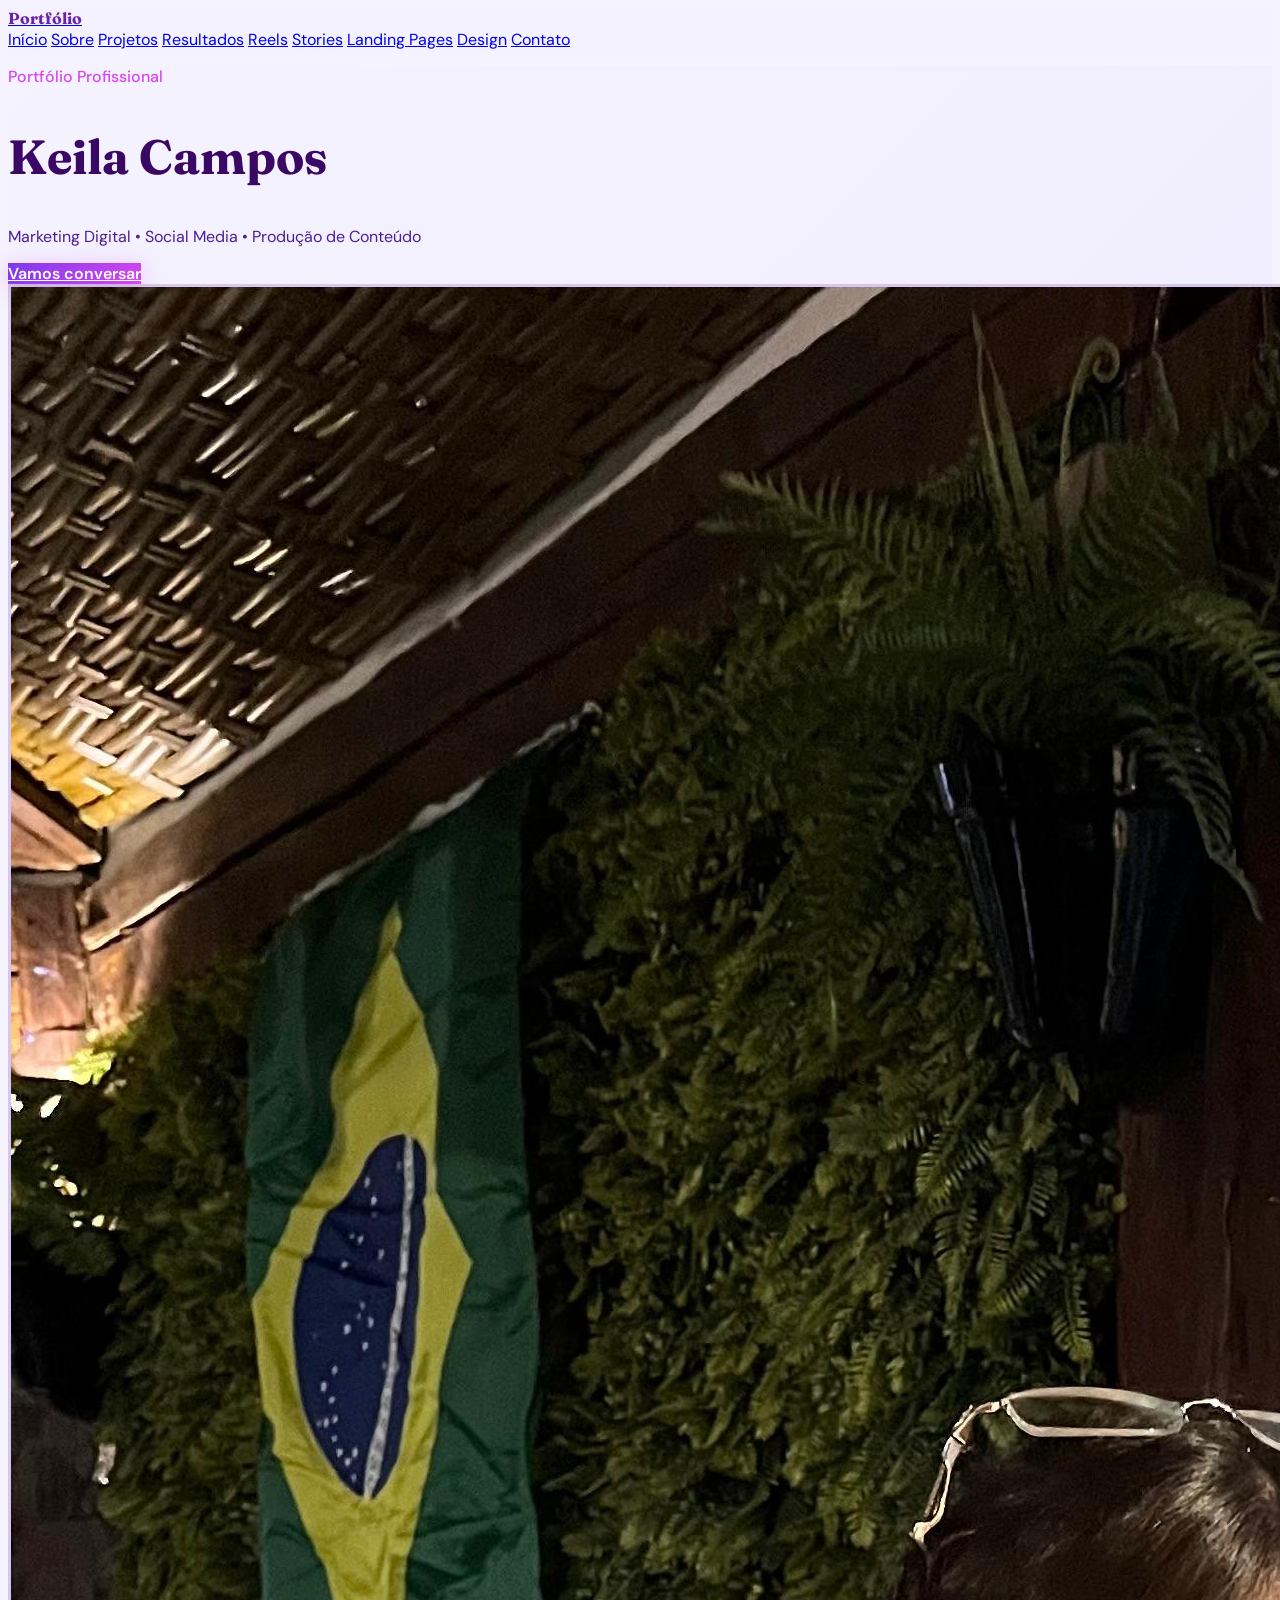
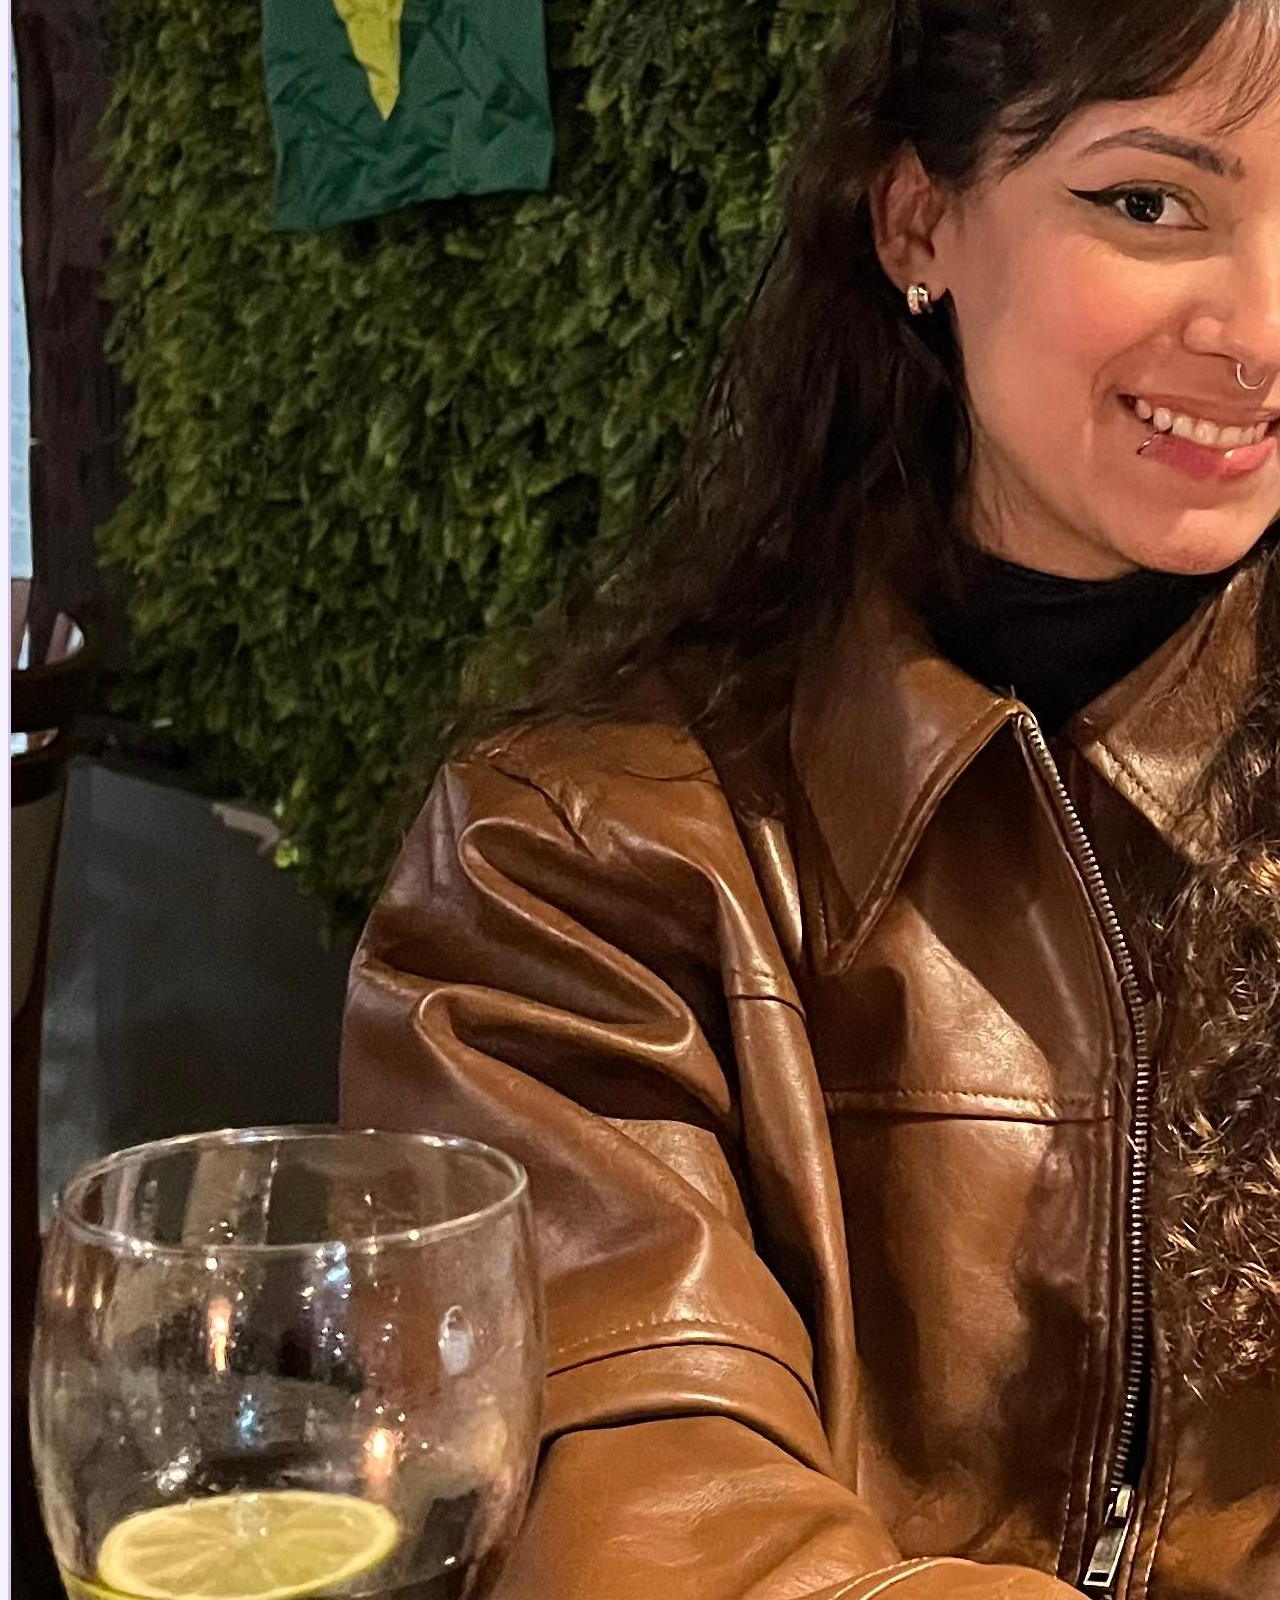
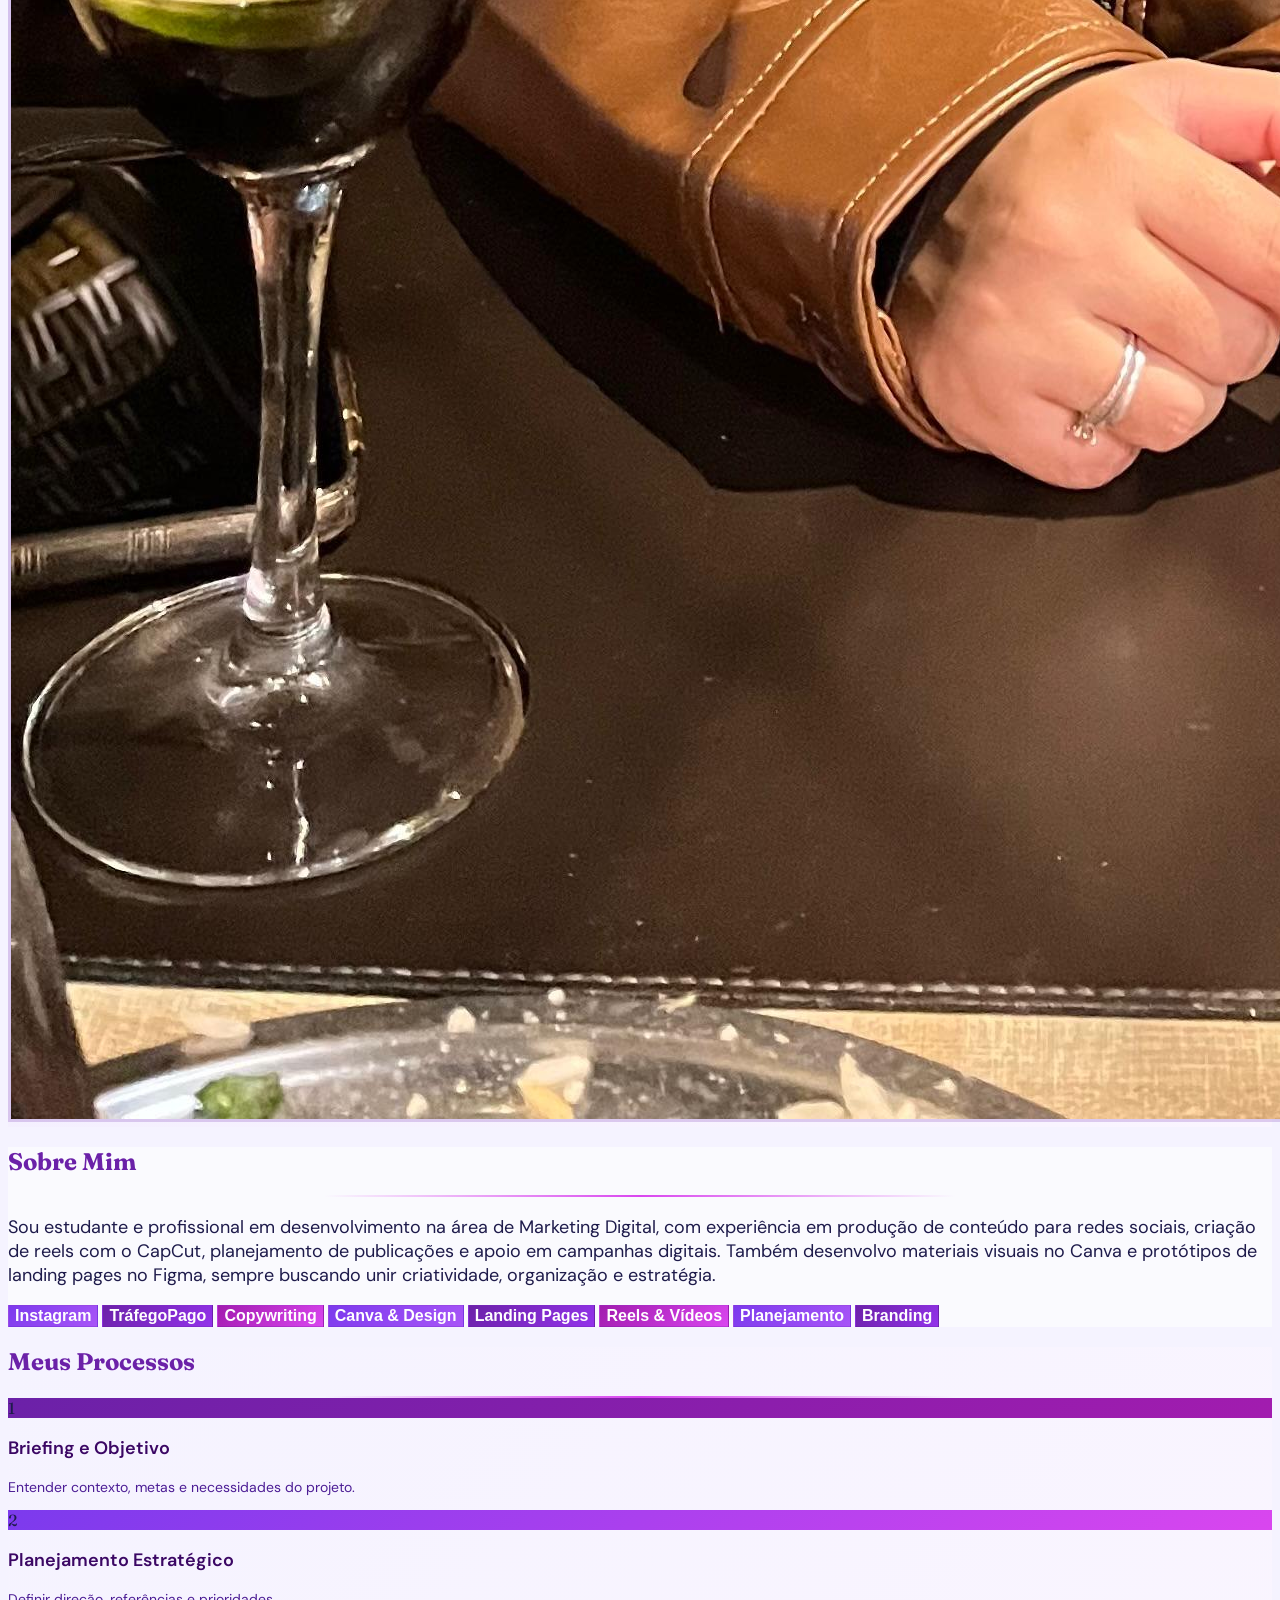
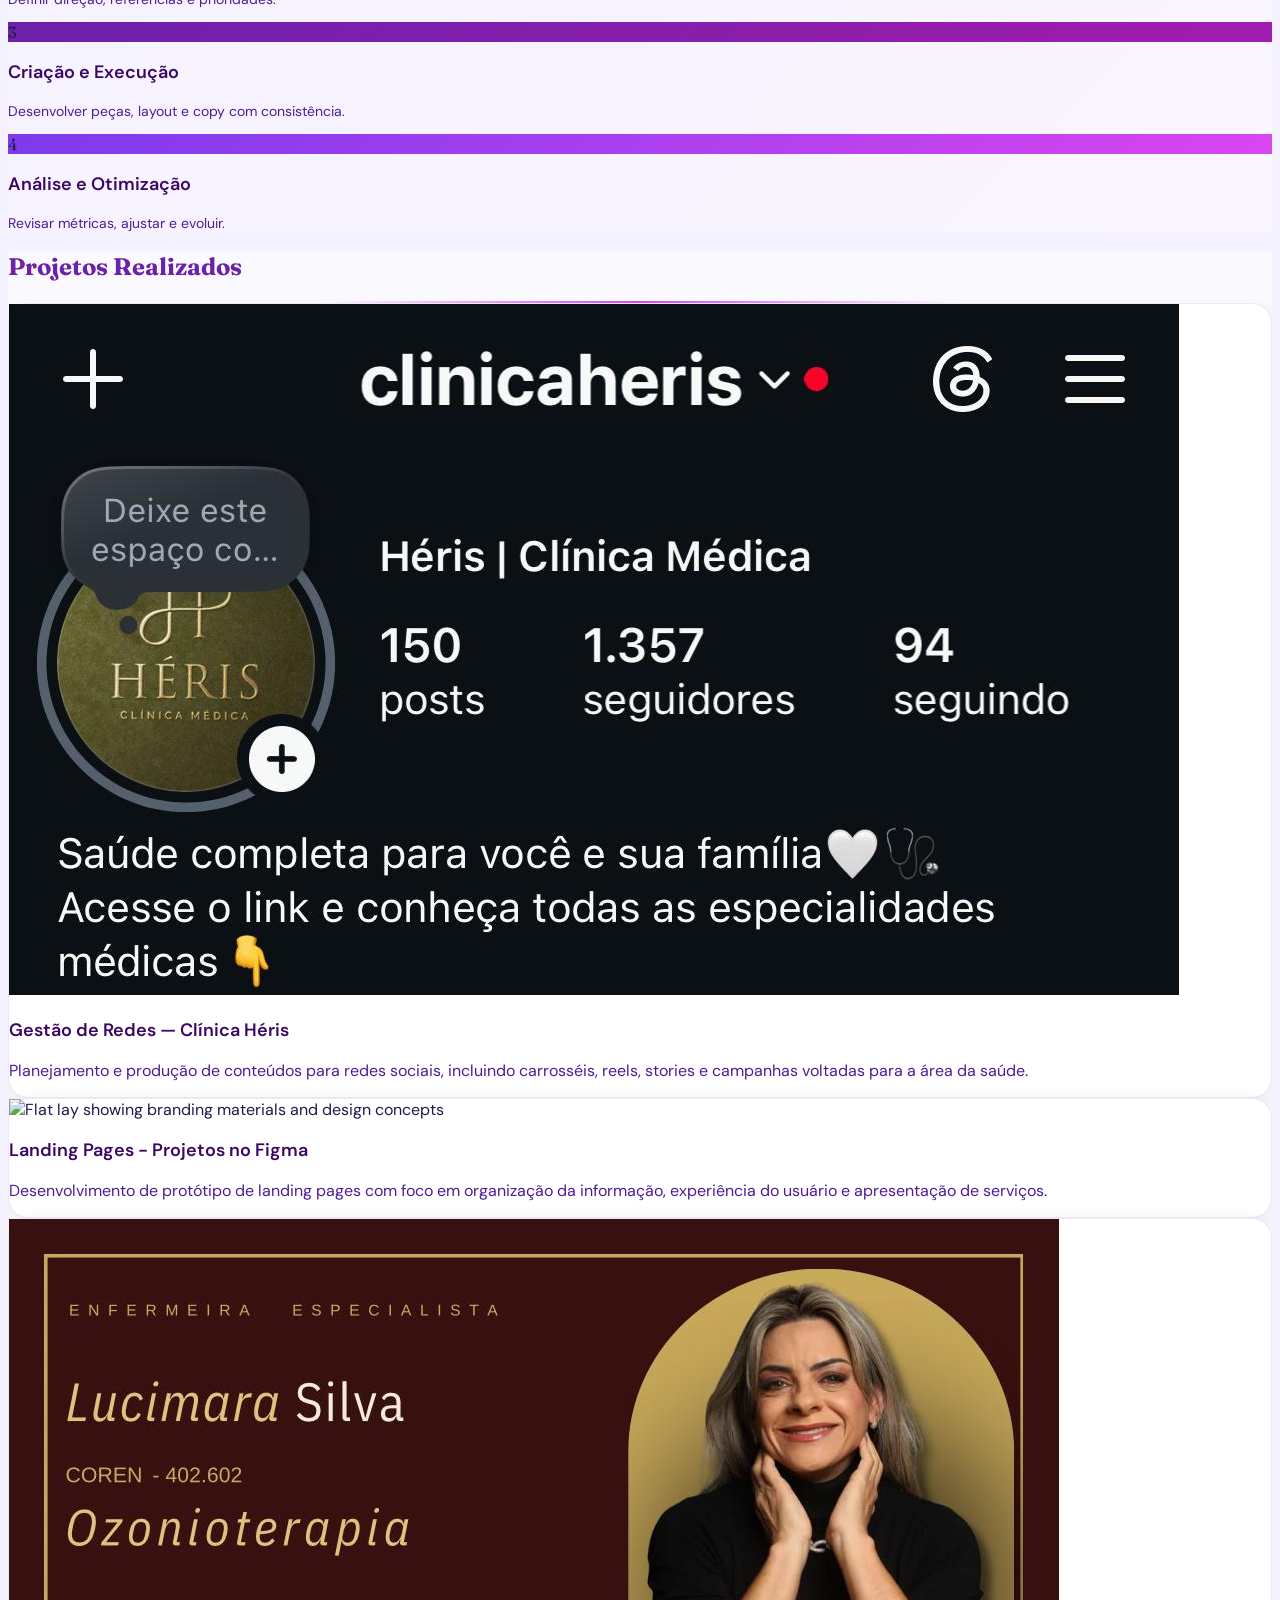
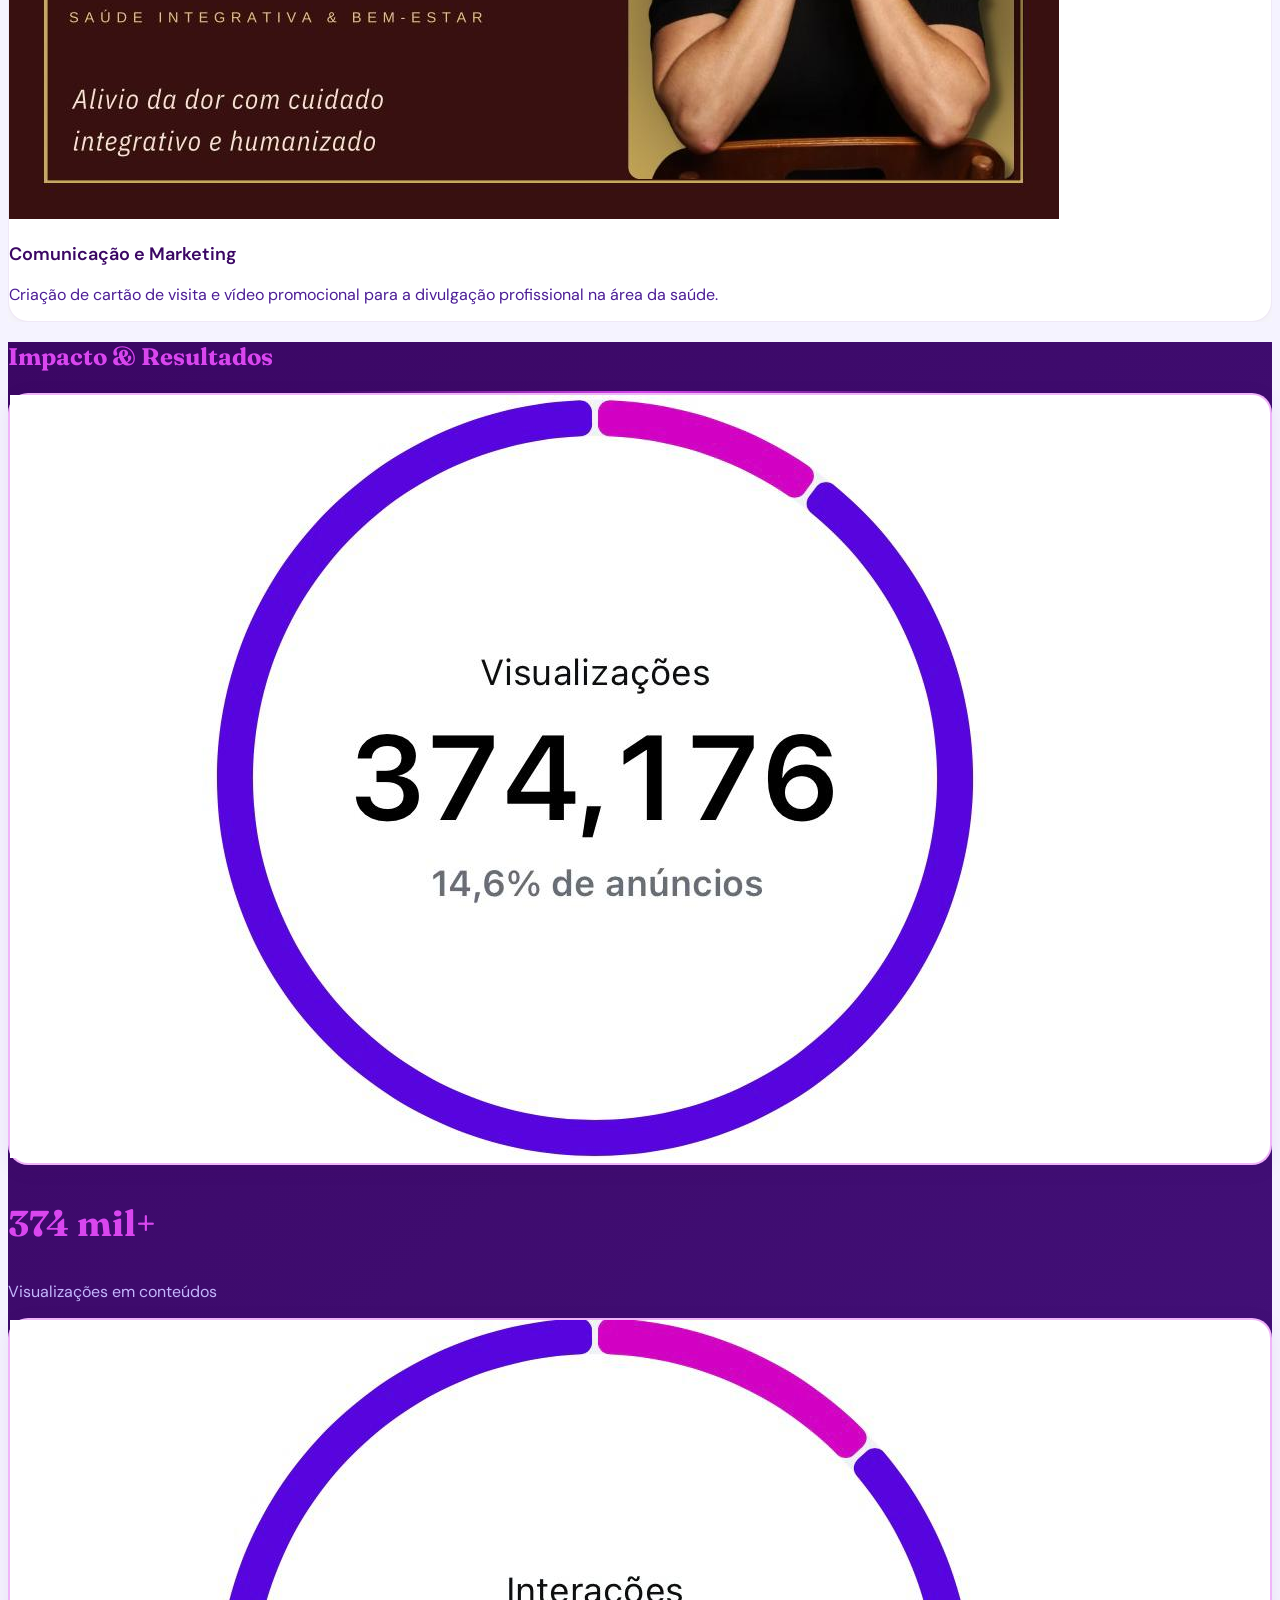
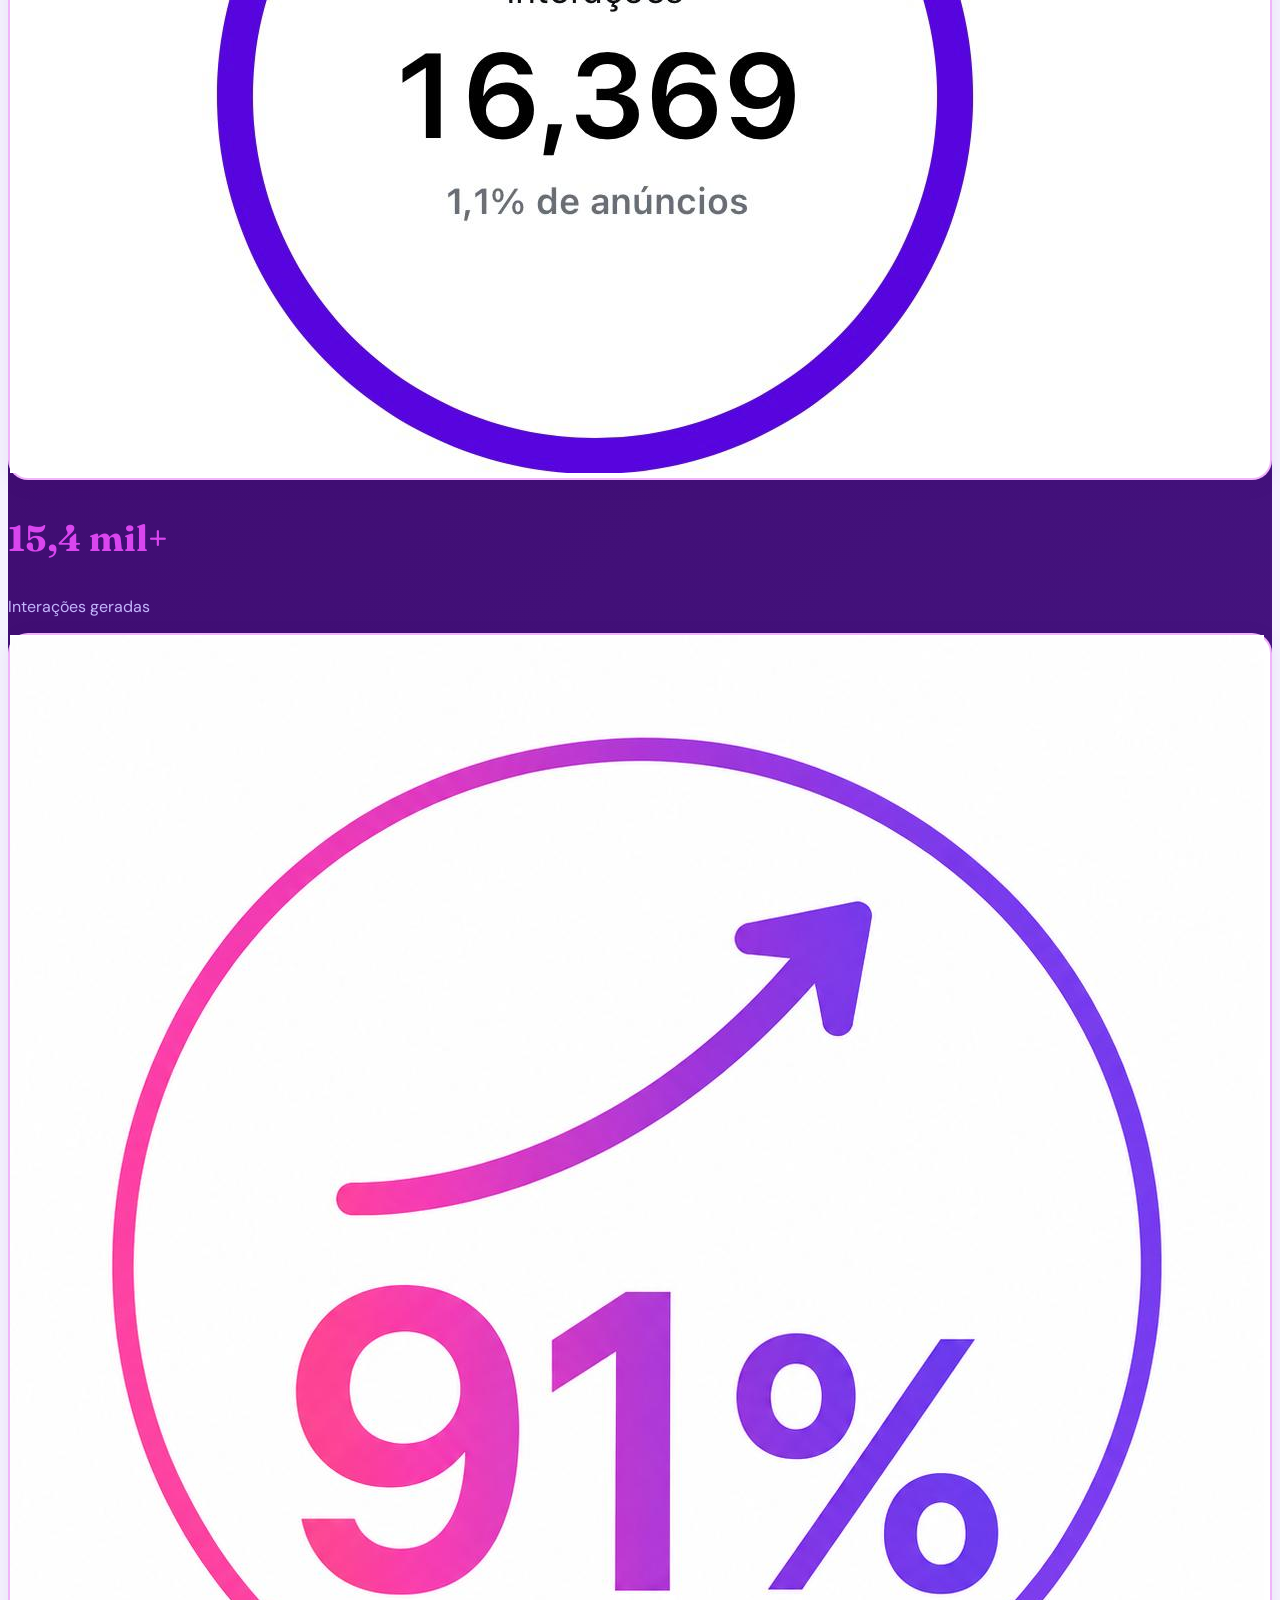
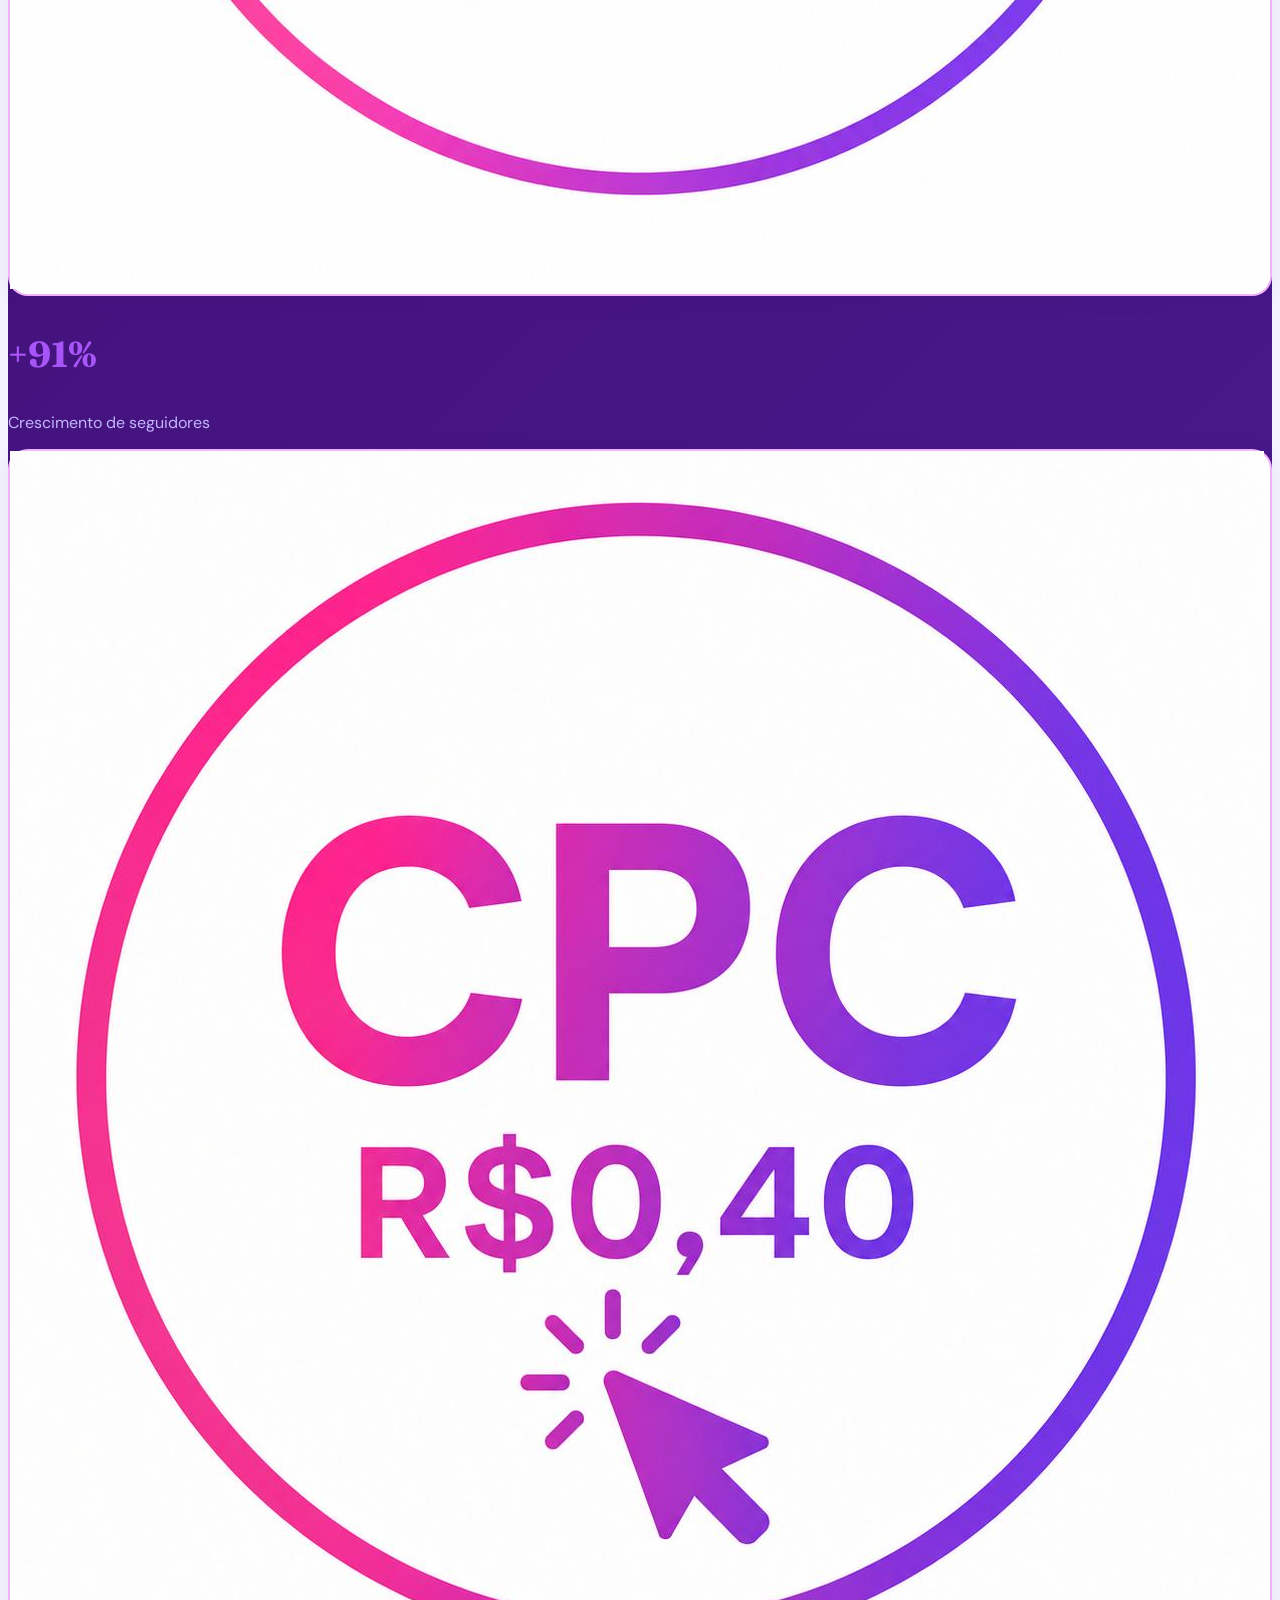
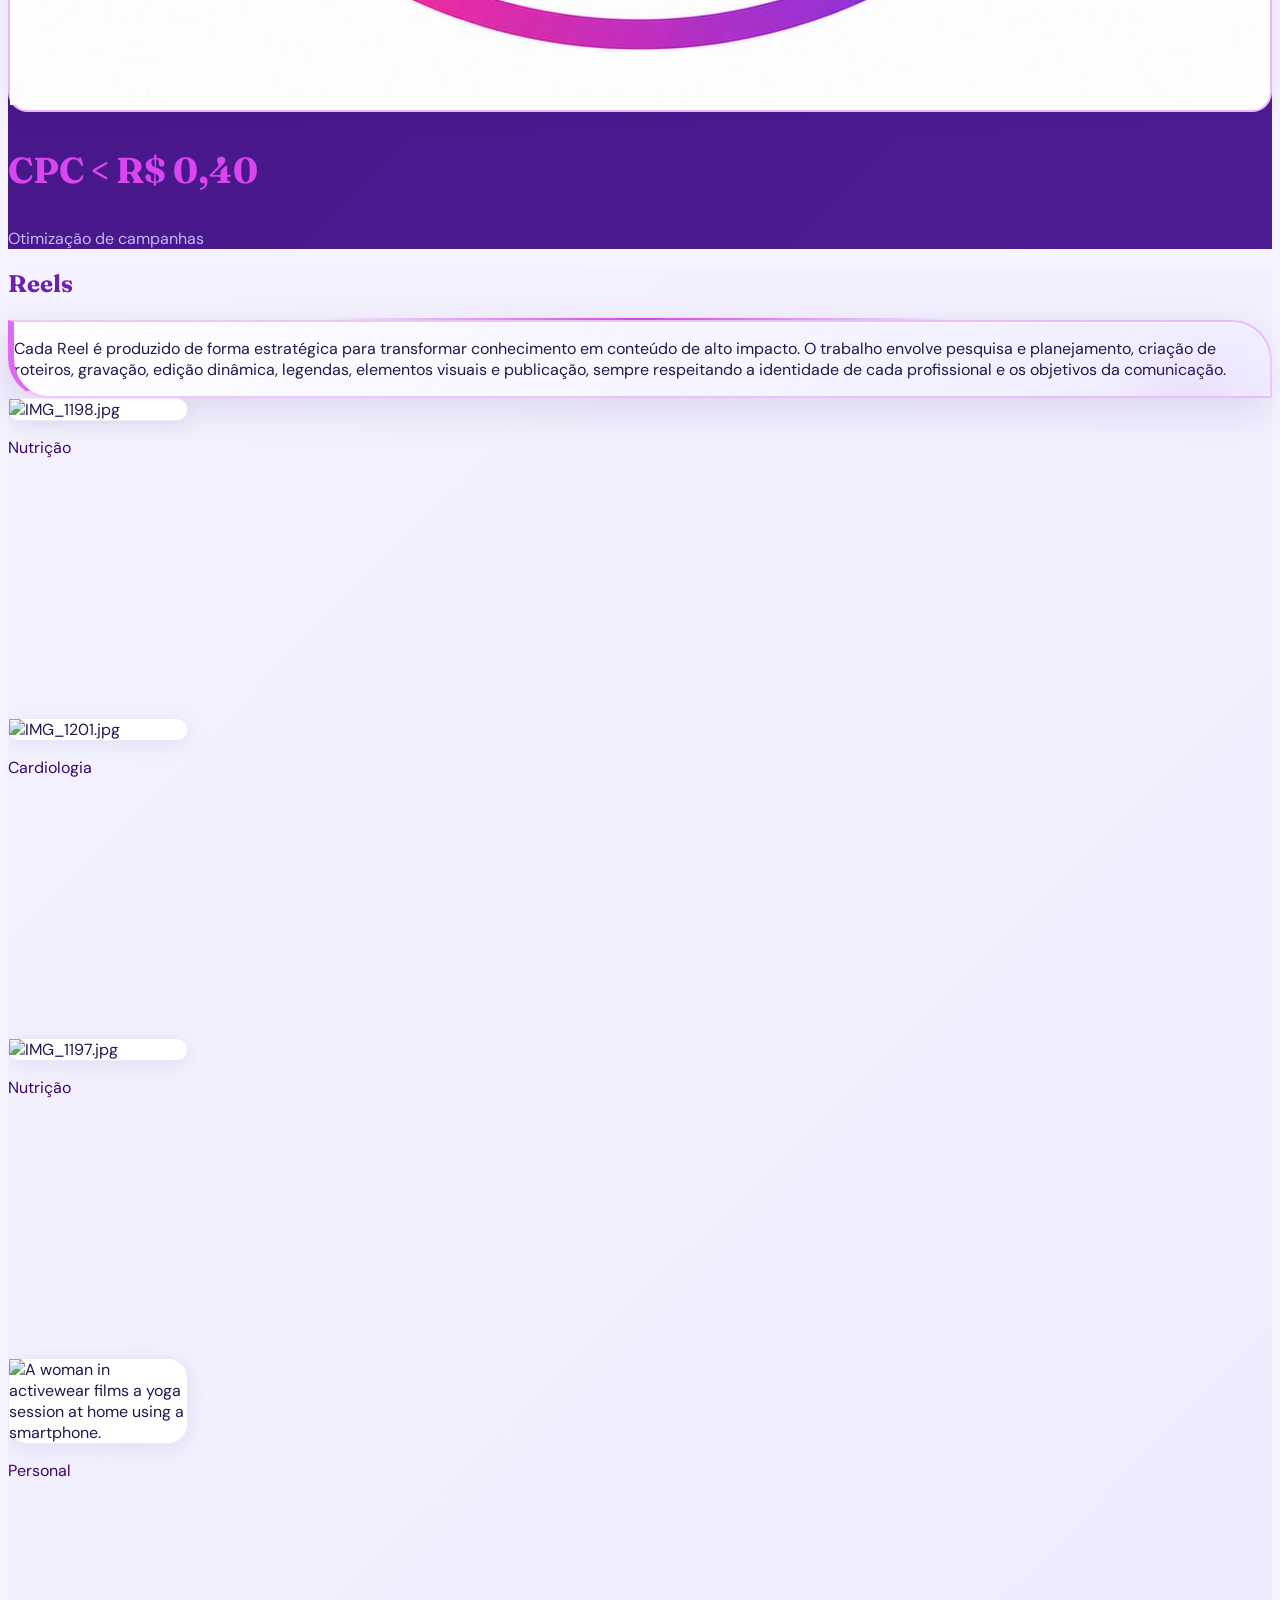
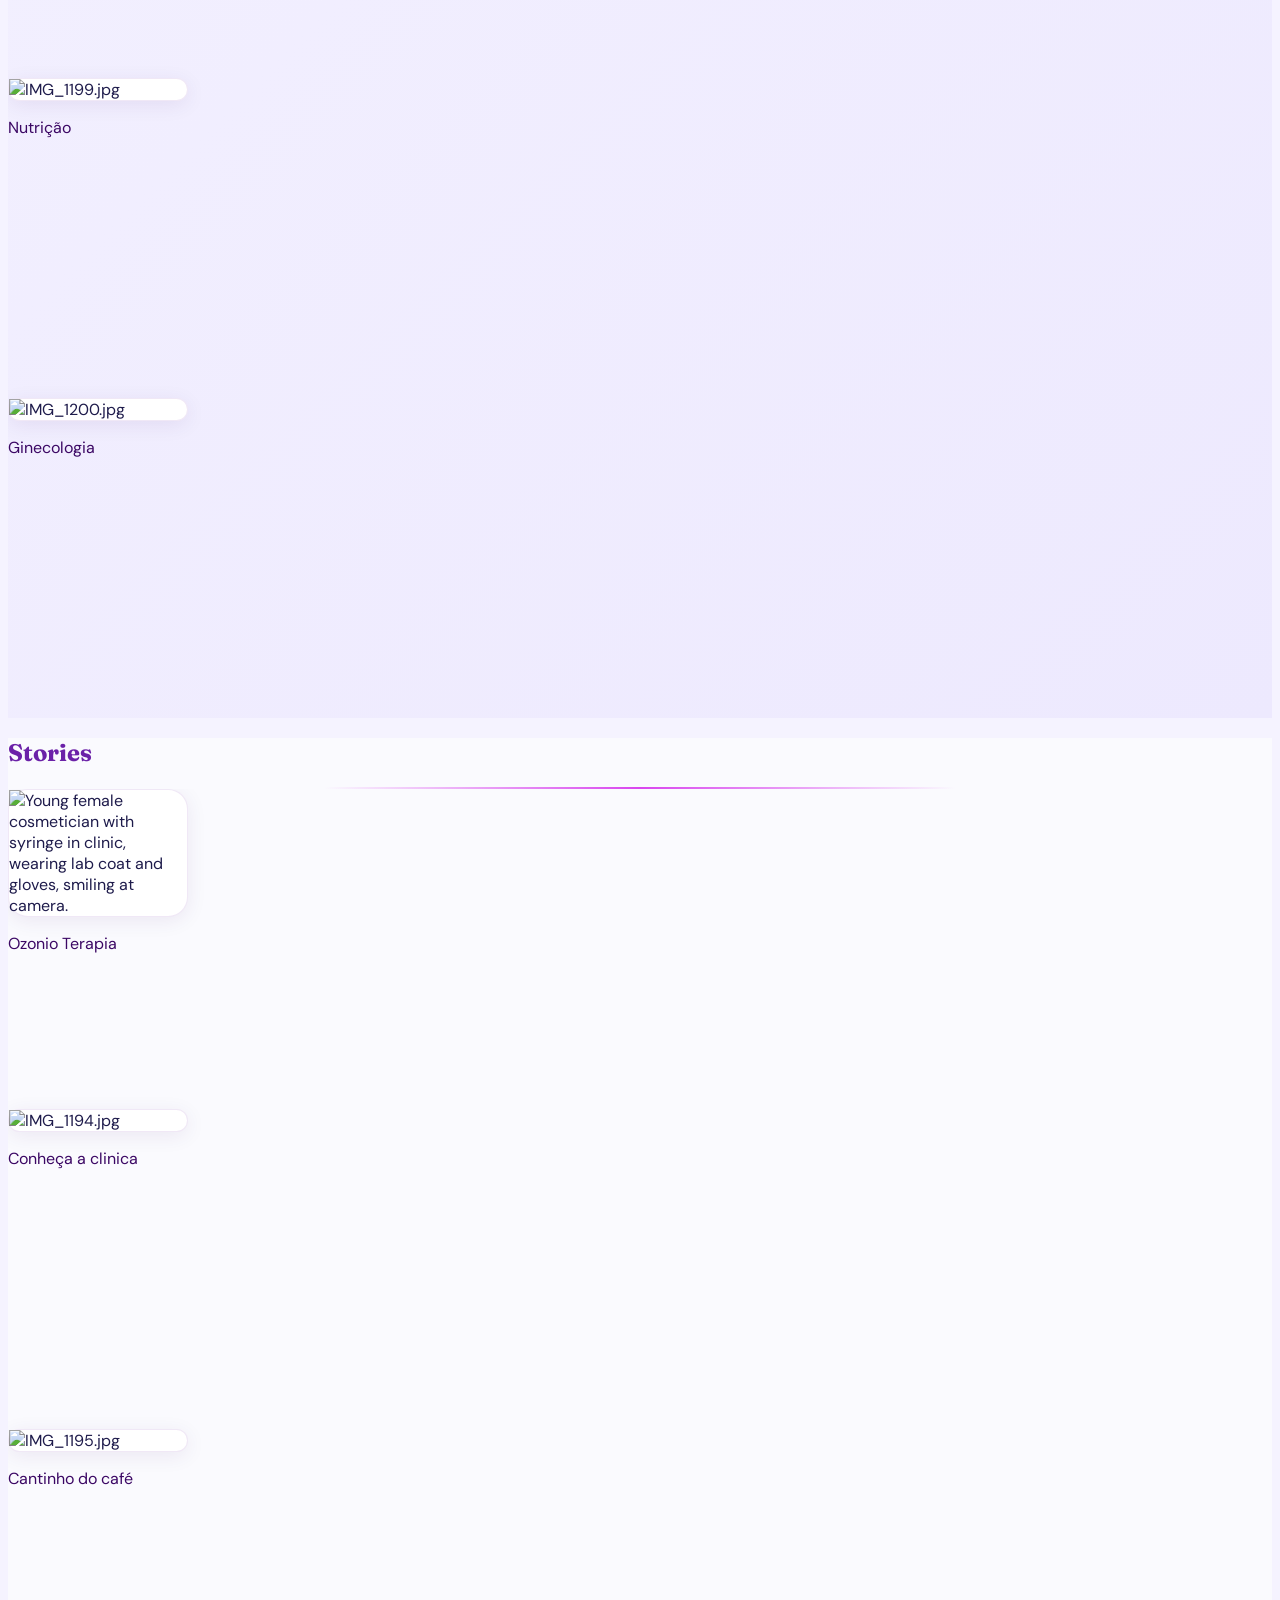
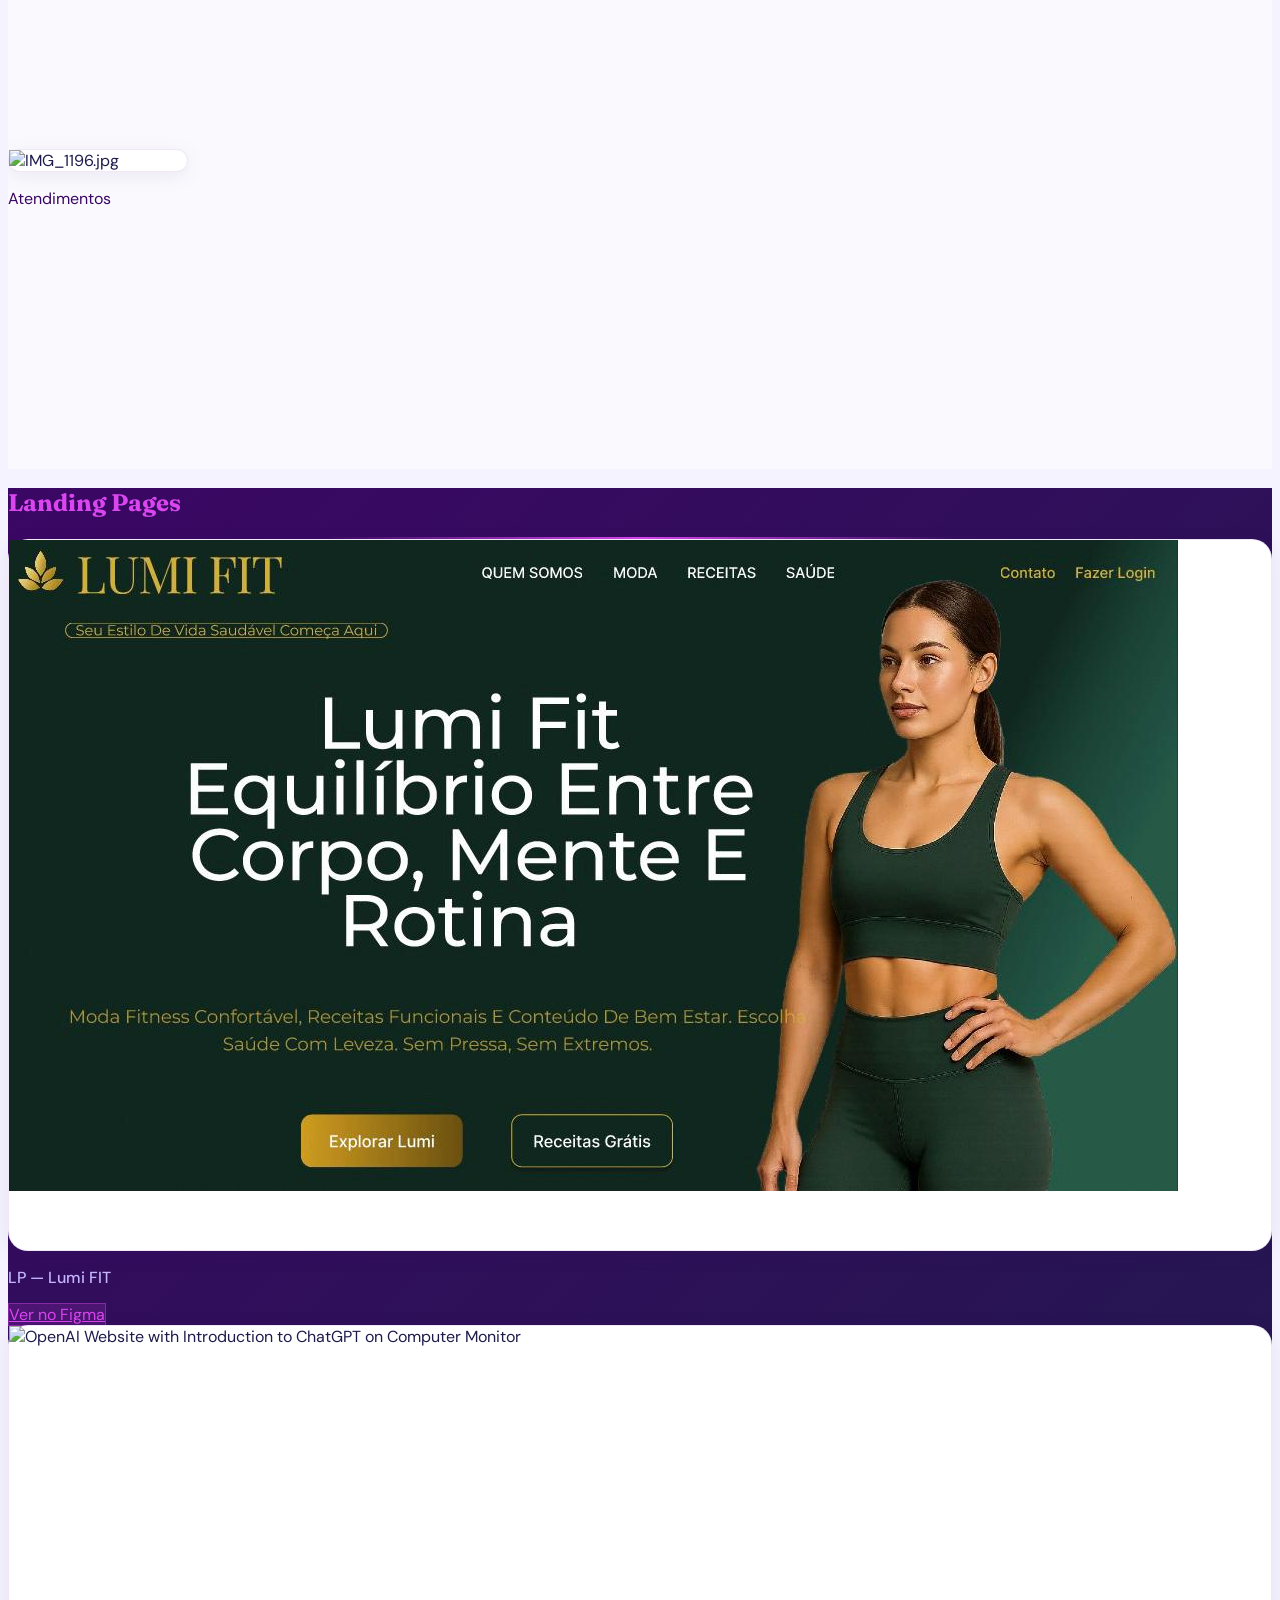
==== commit 566bc7d8: "fix: add lp lumift" ====
--- a/index.html
+++ b/index.html
@@ -424,7 +424,7 @@
             <div class="mt-12 flex gap-8 justify-center flex-wrap">
                 <div class="flex-shrink-0 w-96 fade-in flex flex-col items-center">
                     <div data-template-id="lp-1-card" class="canva-card card-premium overflow-hidden rounded-2xl w-full" style="aspect-ratio: 16 / 9; background: rgb(255, 255, 255);">
-                        <img data-template-id="lp-1-img" class="canva-image w-full h-full object-contain" loading="lazy" src="canva://MAHMr44HaqA/1" alt="A creative workspace with a smartphone displaying design apps and a large monitor in the background">
+                        <img data-template-id="lp-1-img" class="canva-image w-full h-full object-contain" loading="lazy" src="lp-lumiFit.jpeg" alt="A creative workspace with a smartphone displaying design apps and a large monitor in the background">
                     </div>
                     <p data-template-id="lp-1-label" class="canva-text mt-4 font-medium text-center" style="color: rgb(196, 181, 253); font-weight: 500; font-style: normal; font-size: 16px;">
                         LP — Lumi FIT
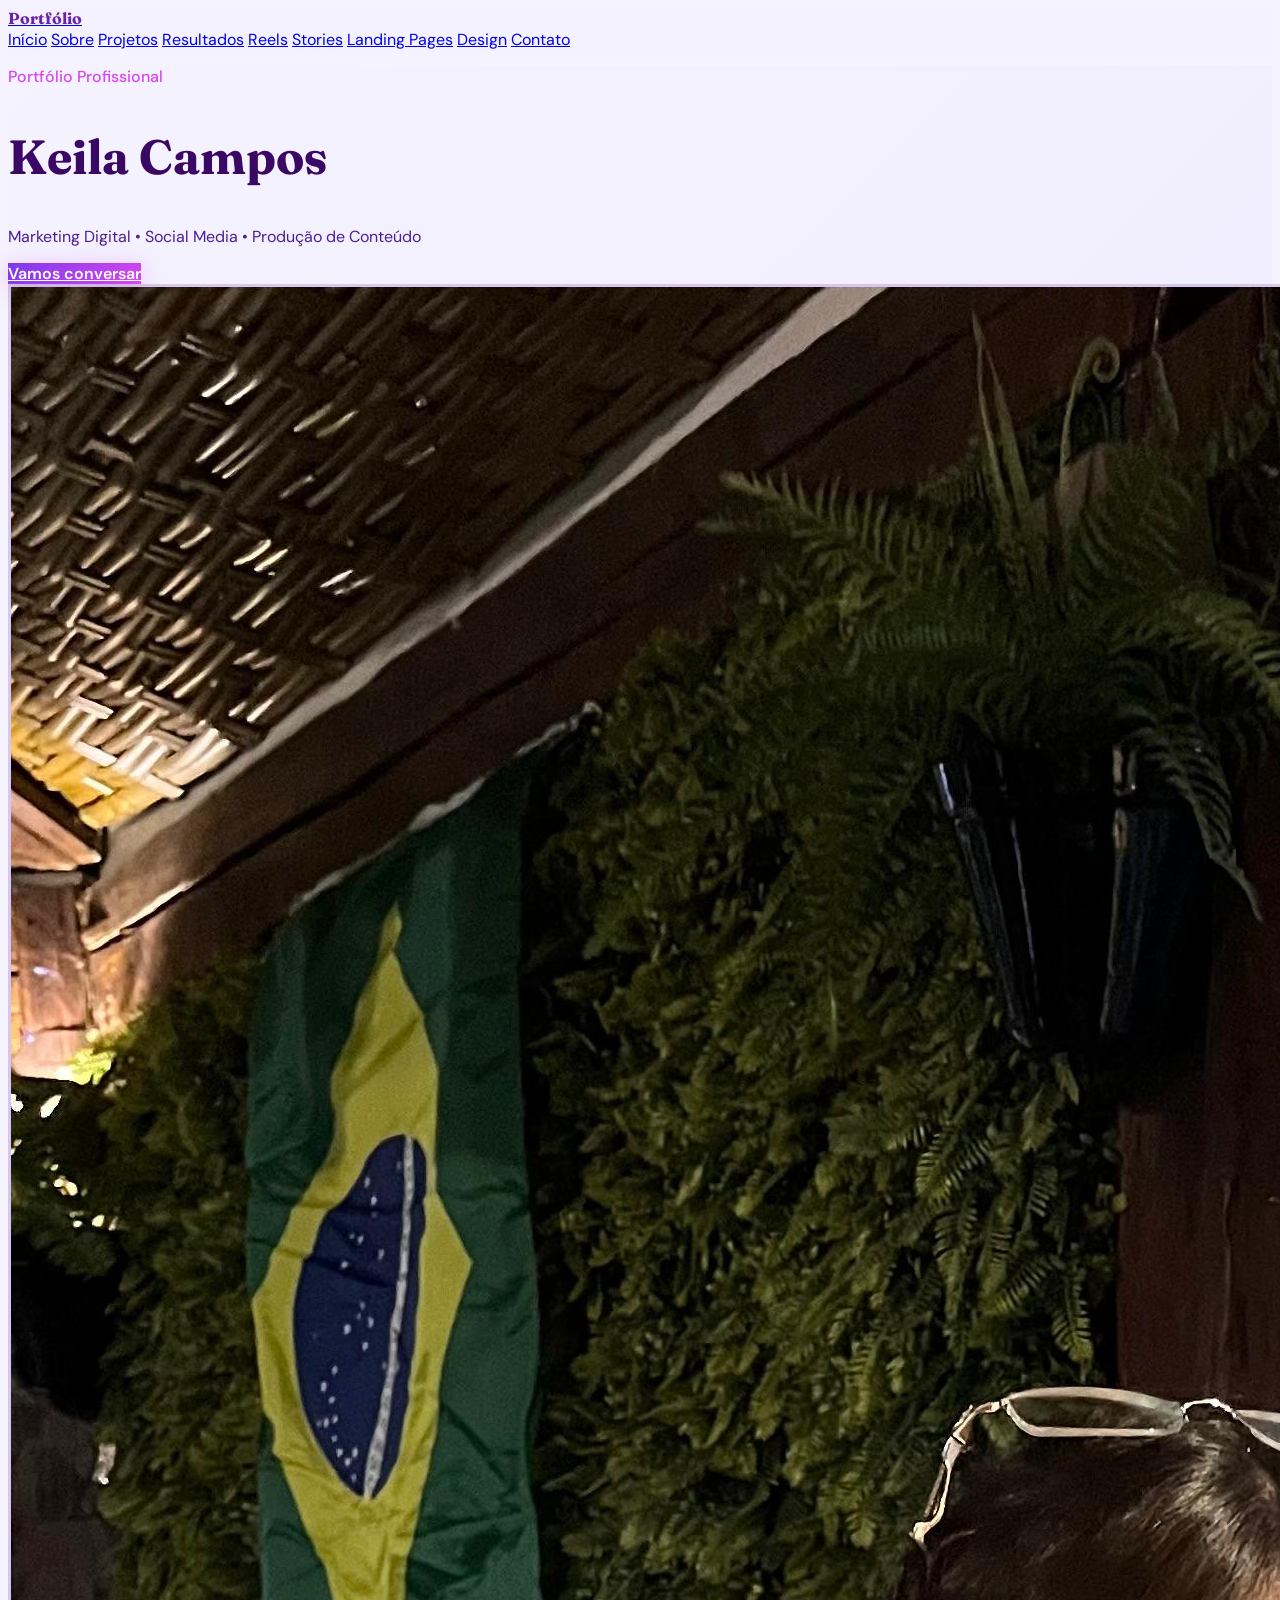
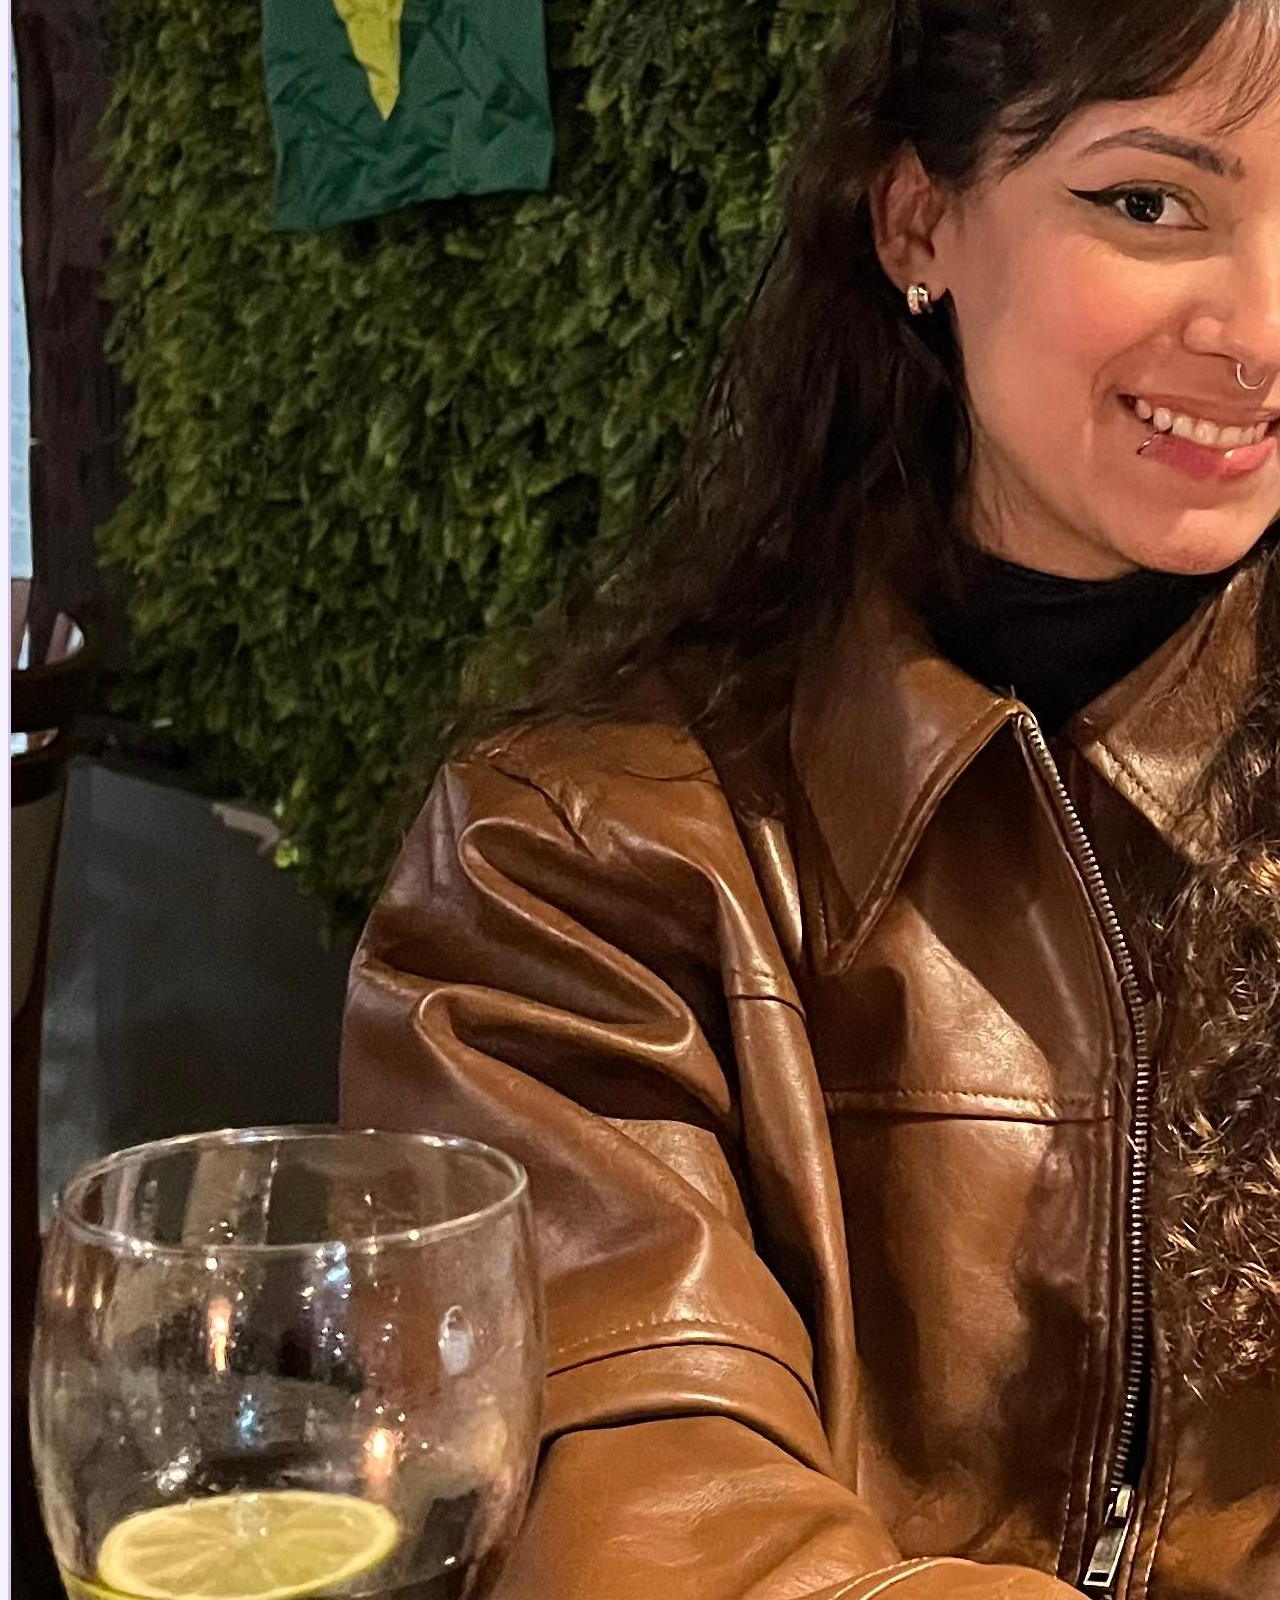
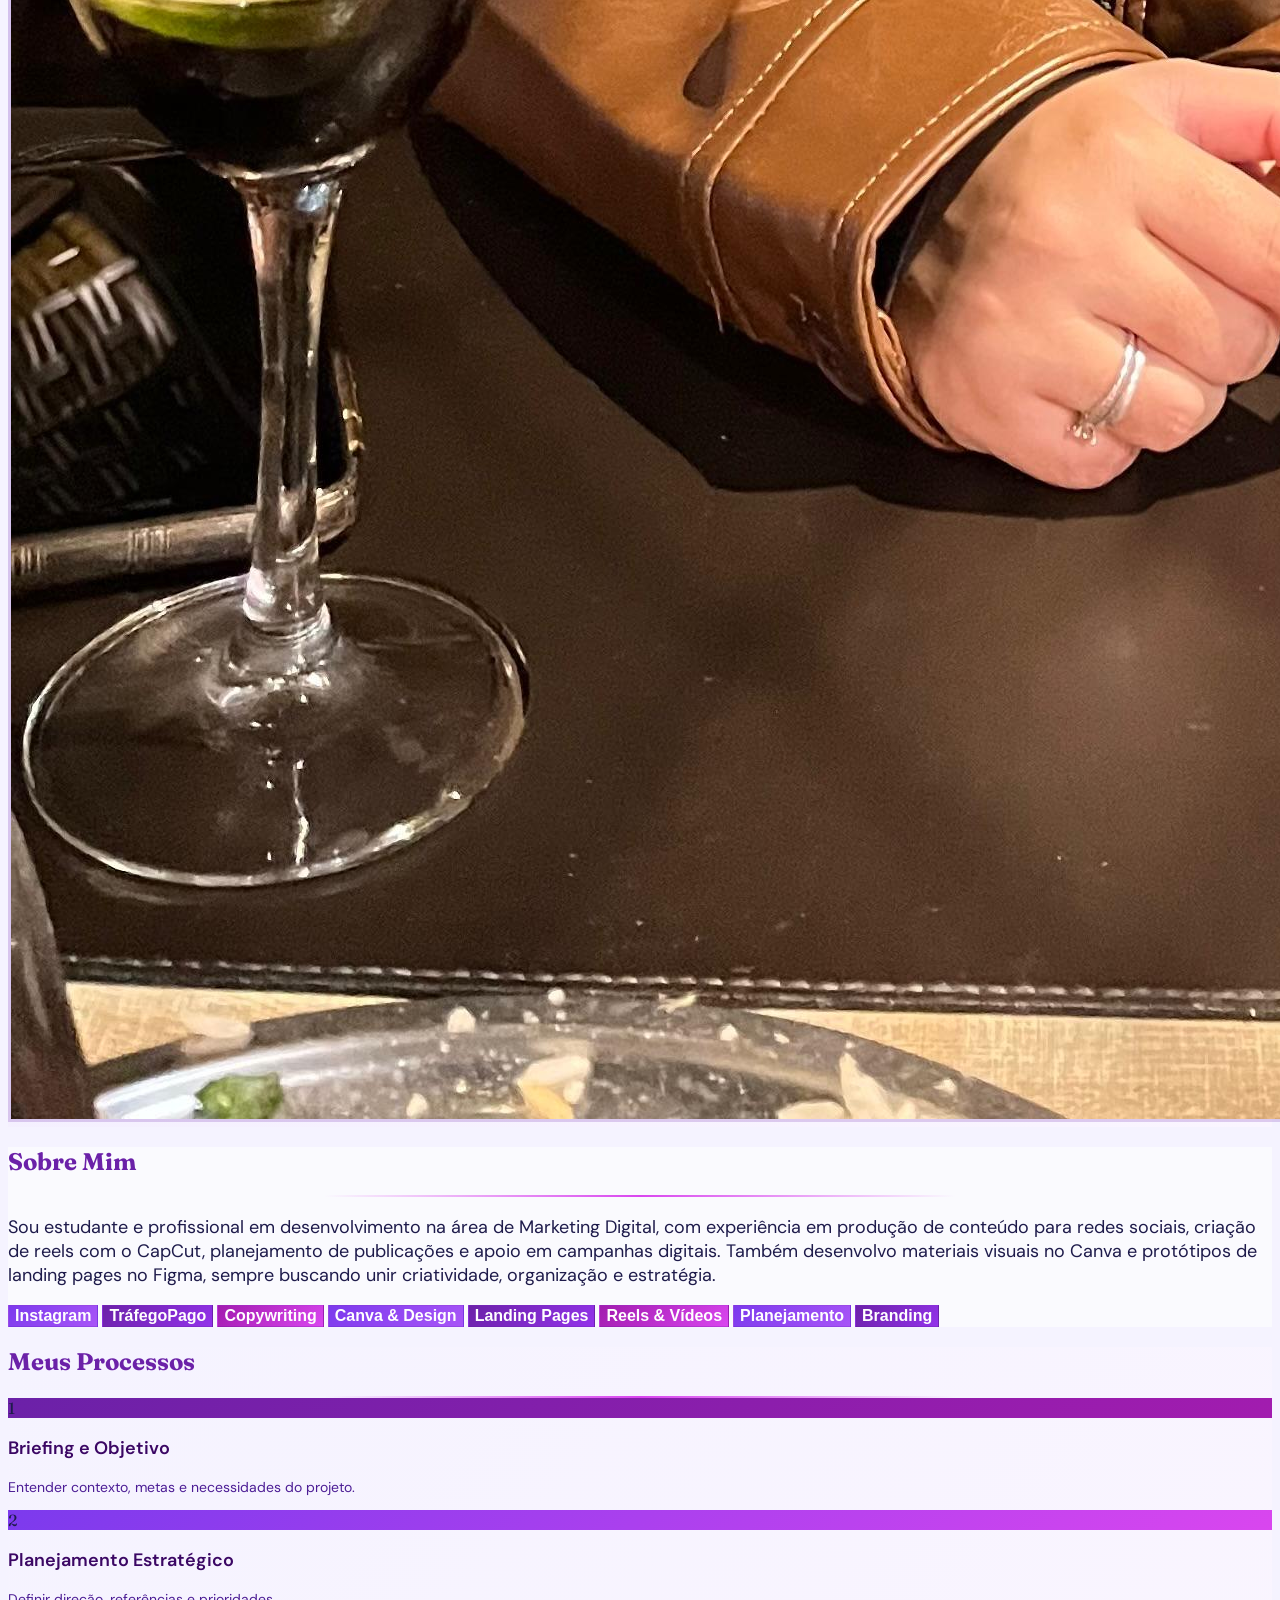
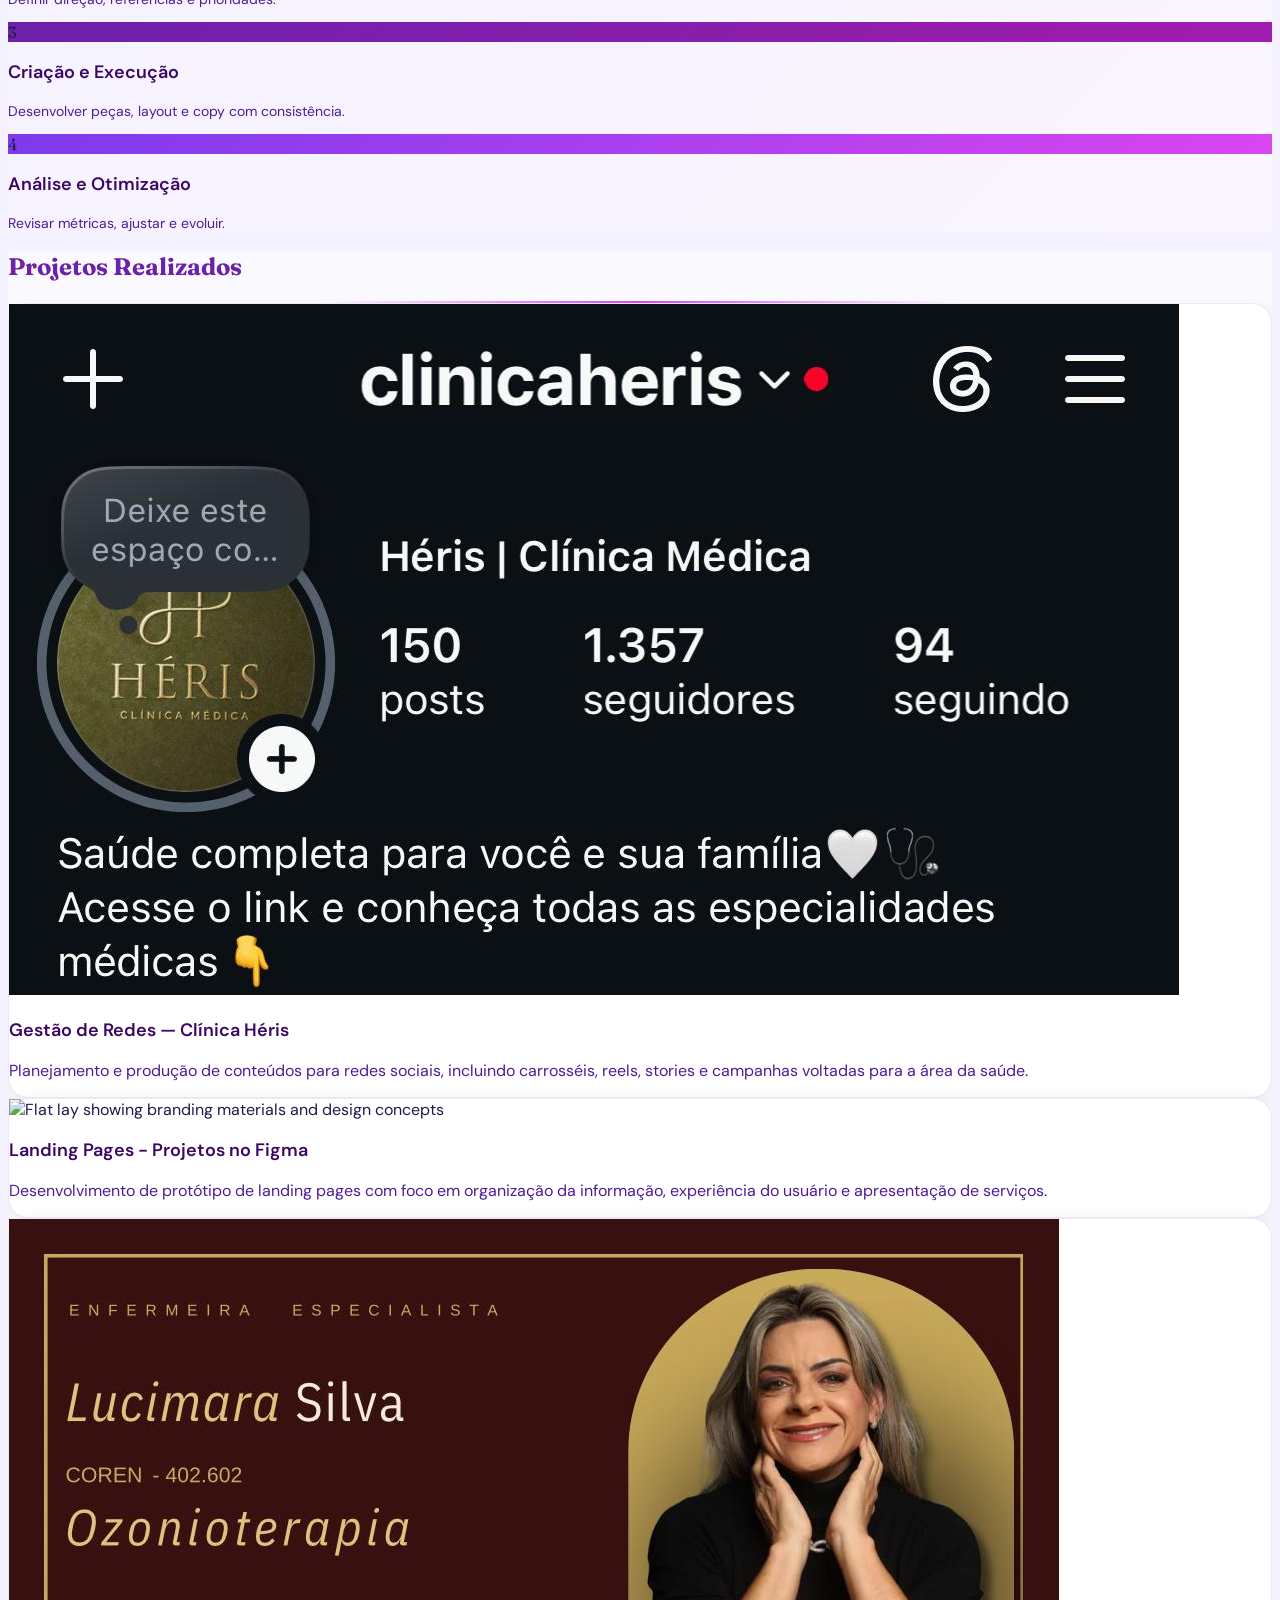
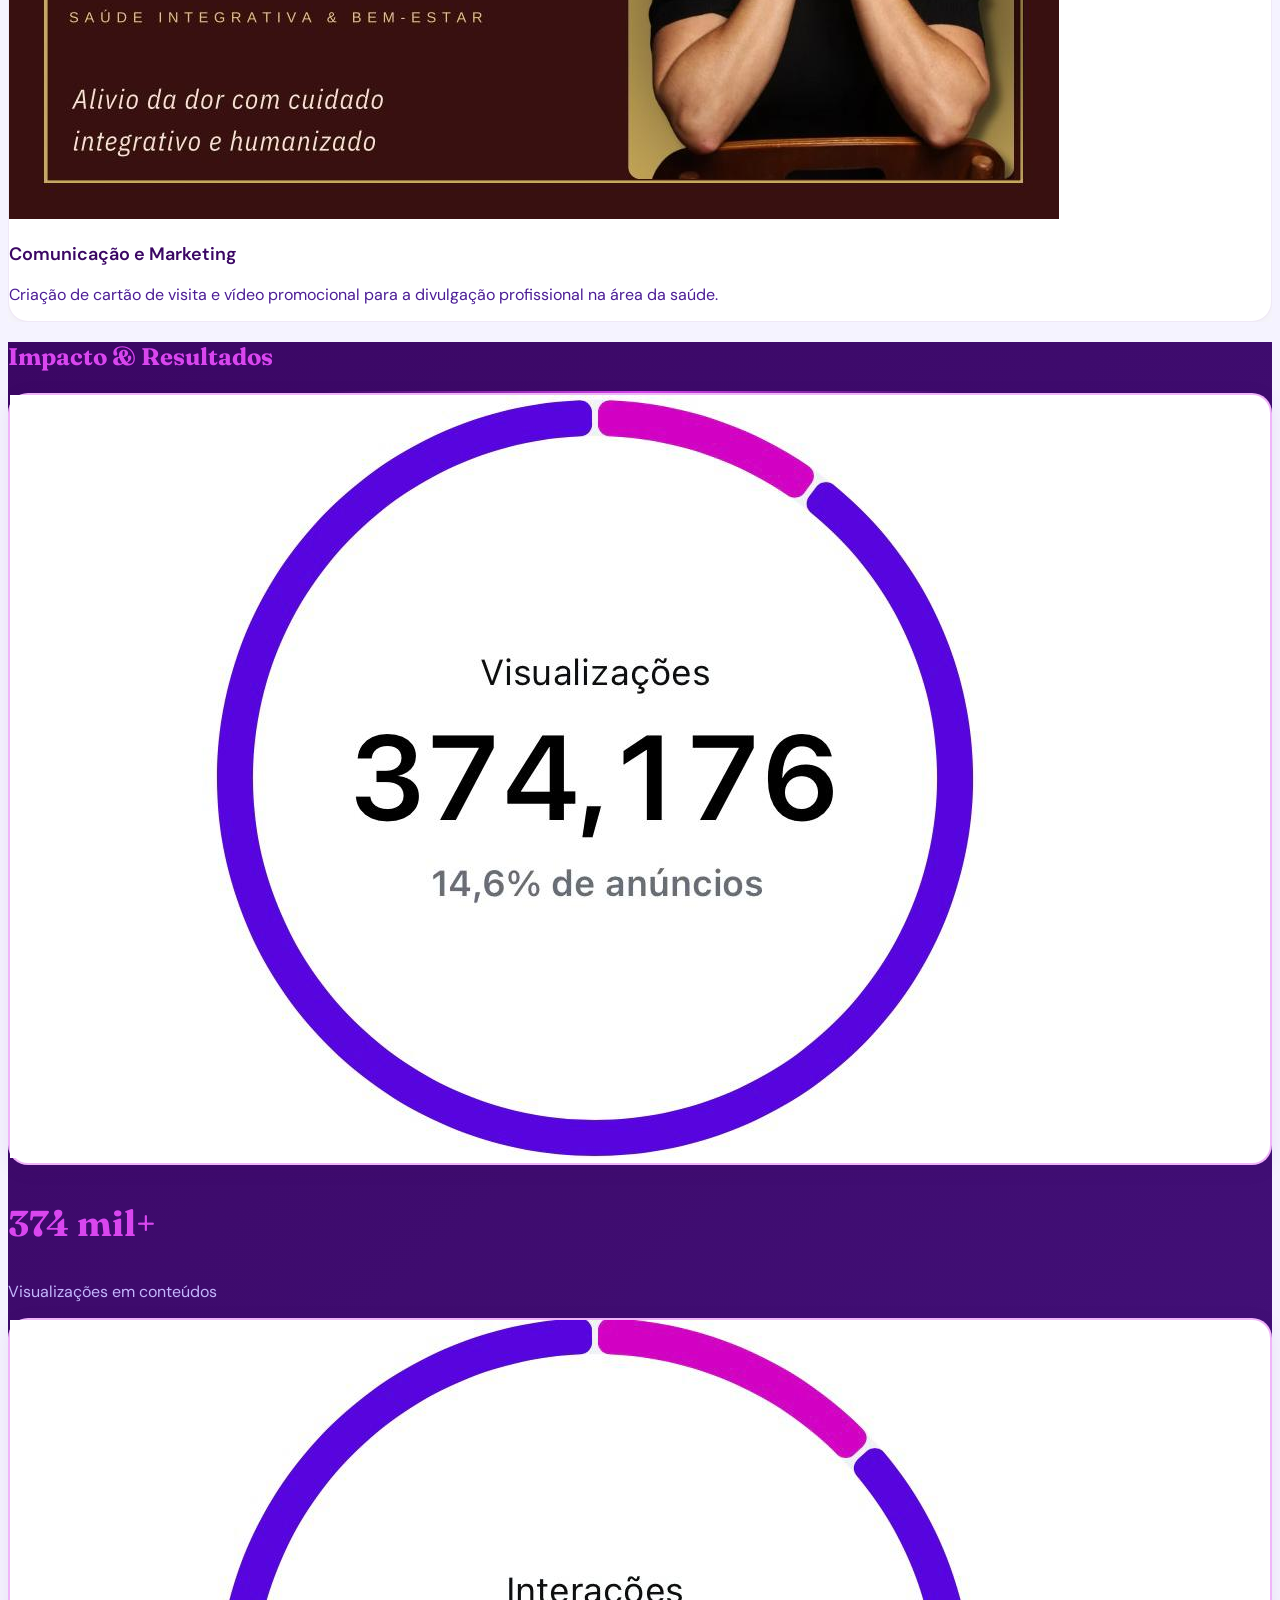
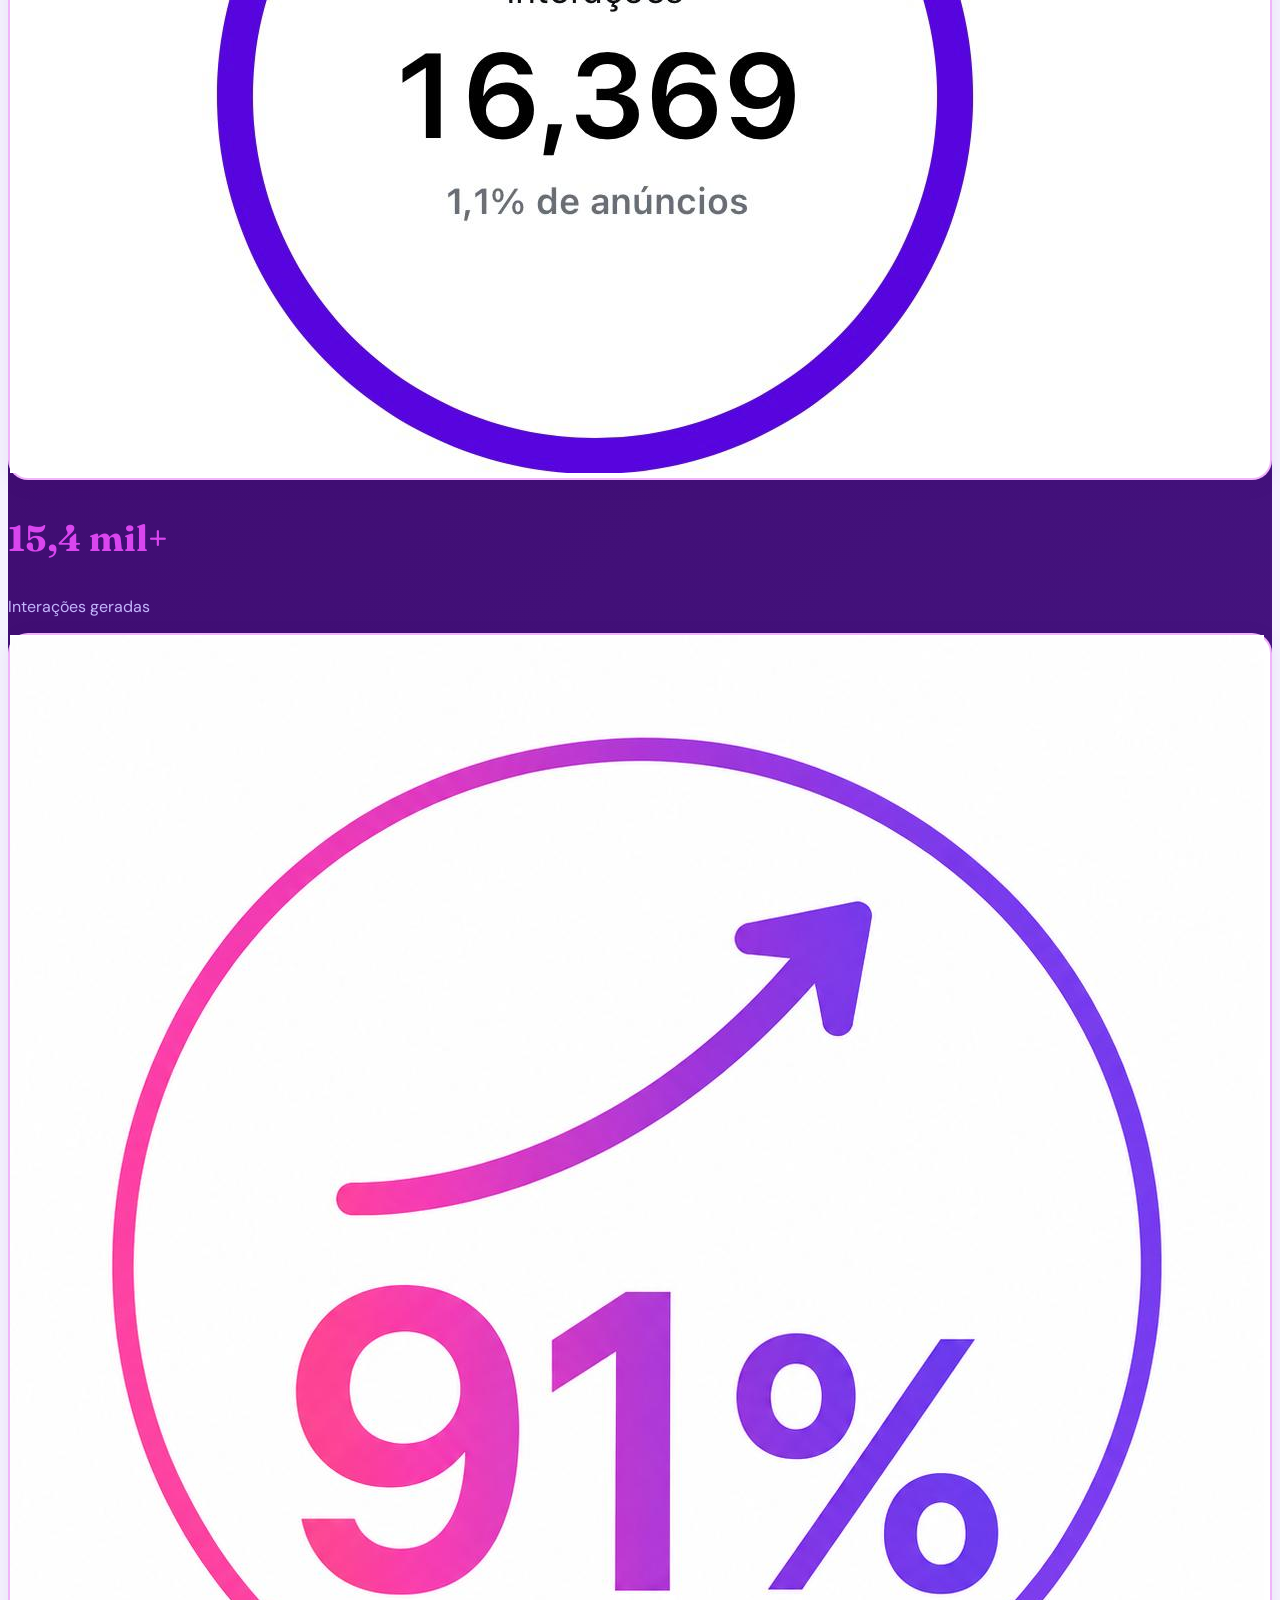
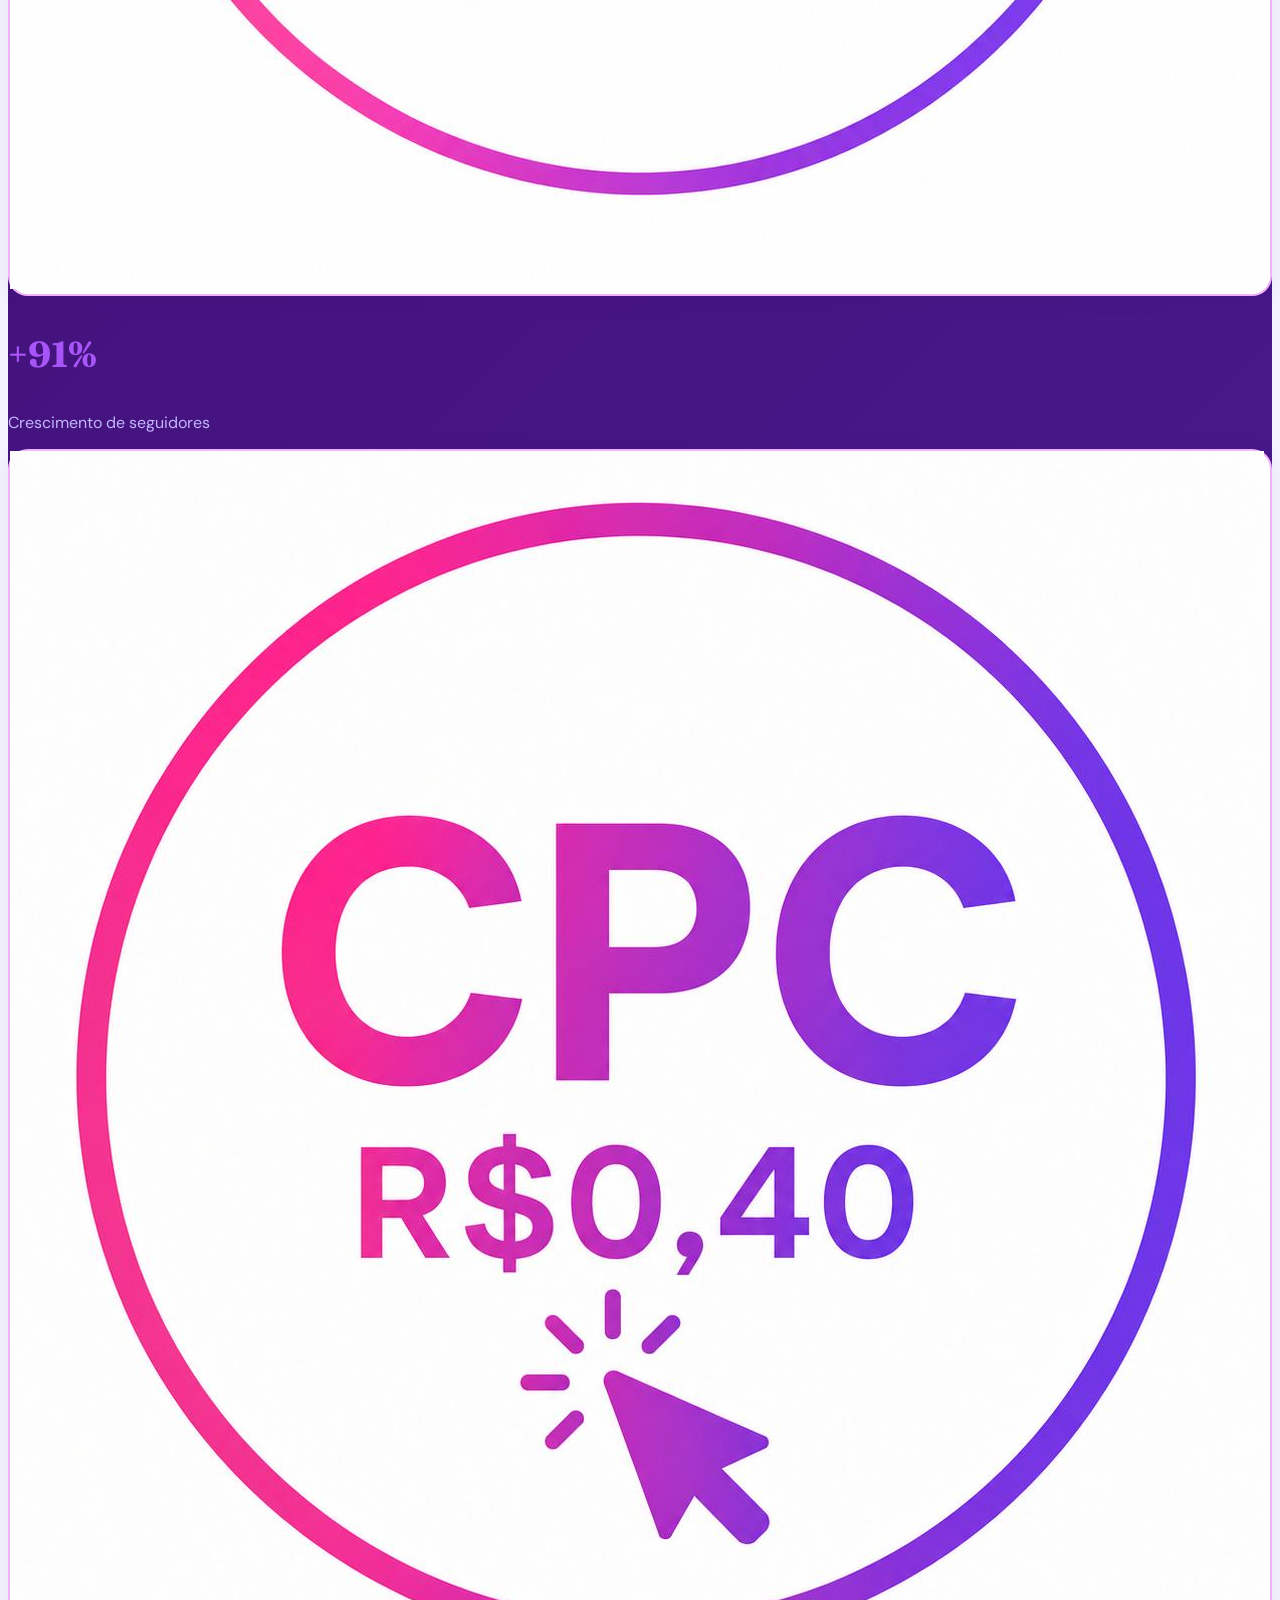
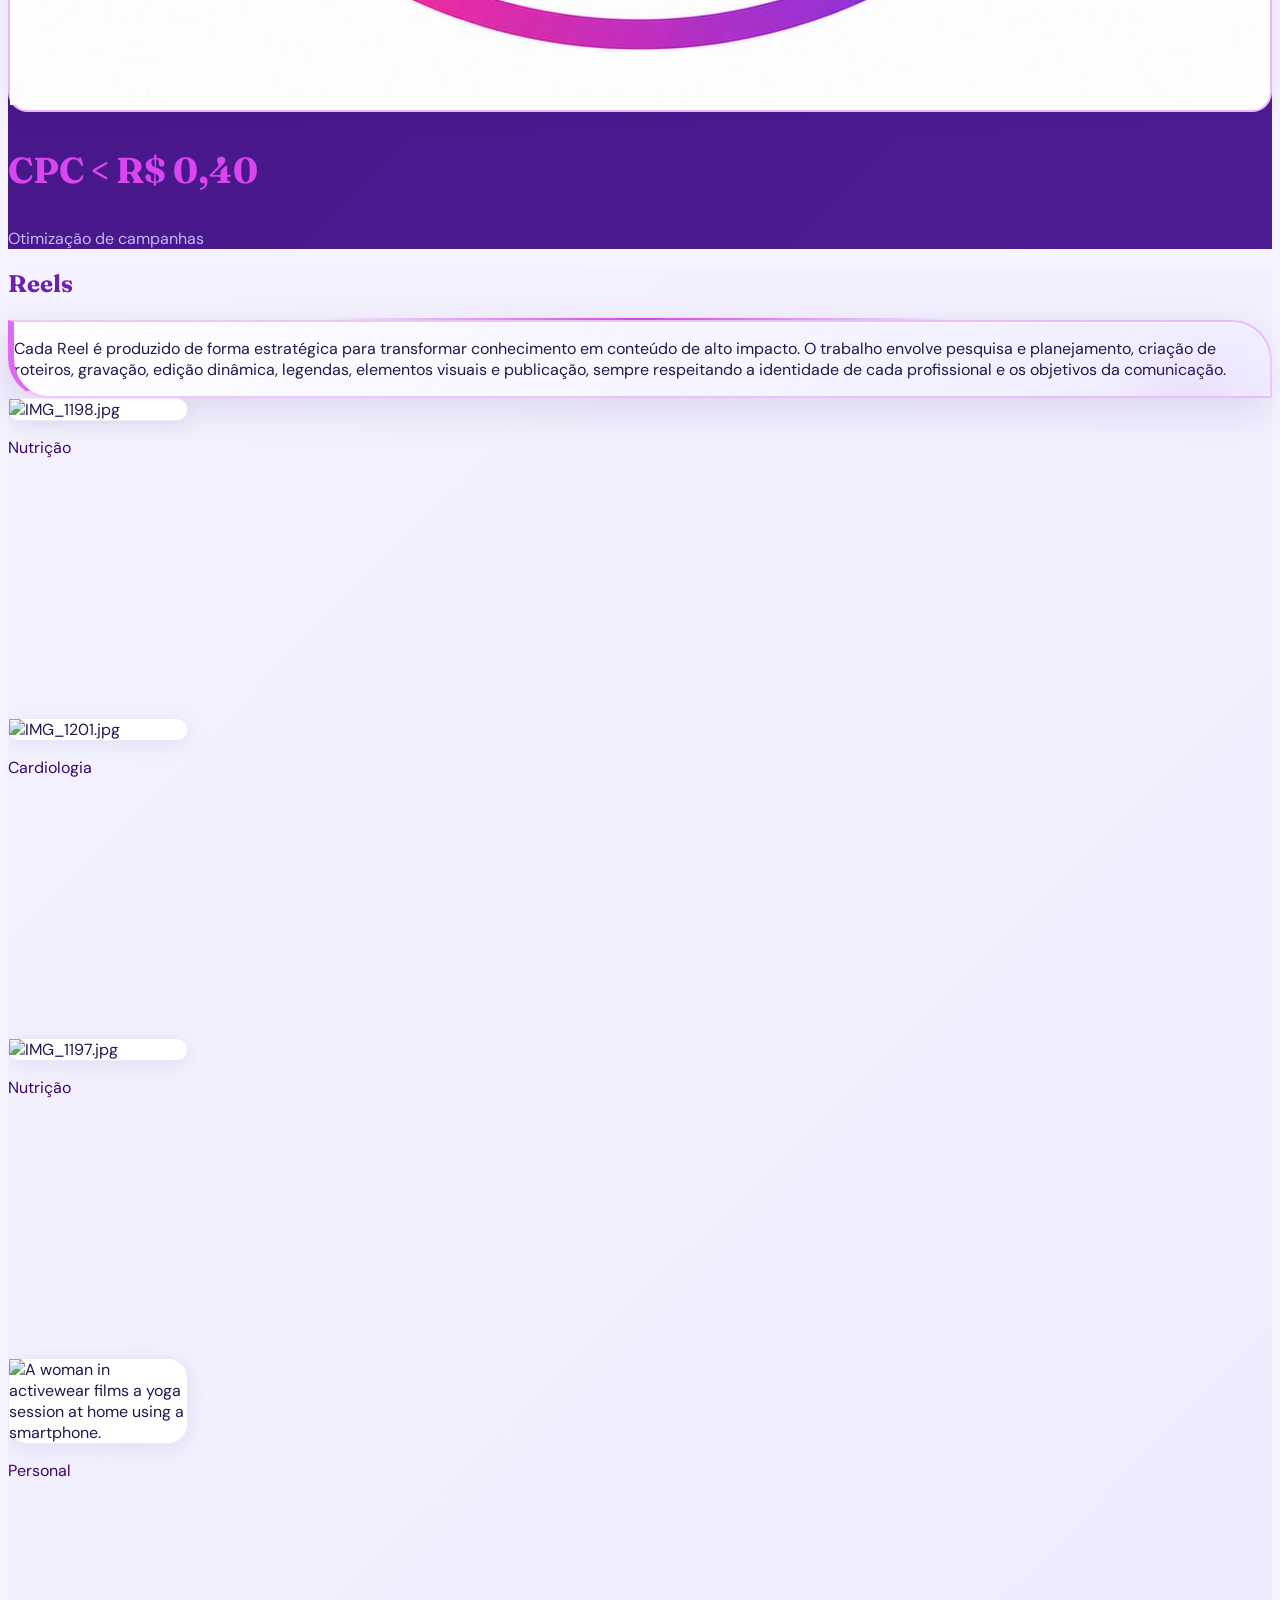
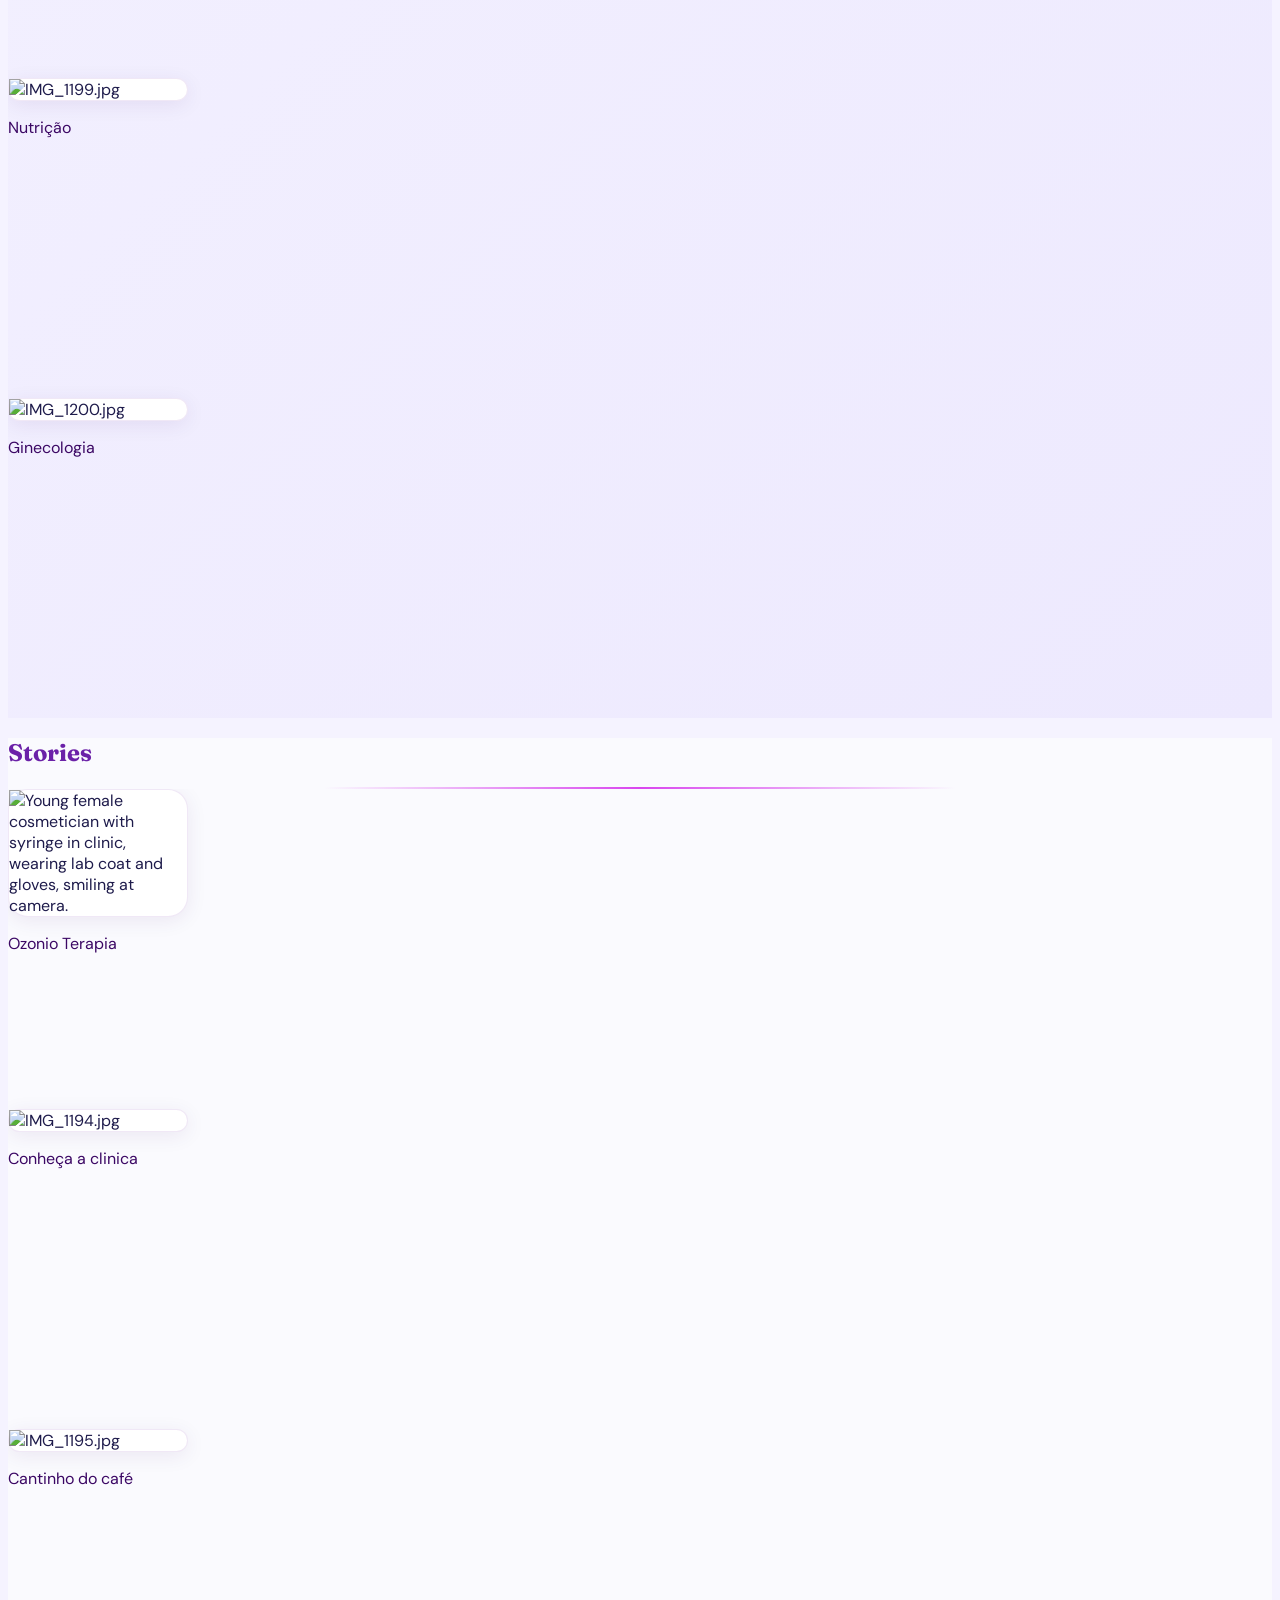
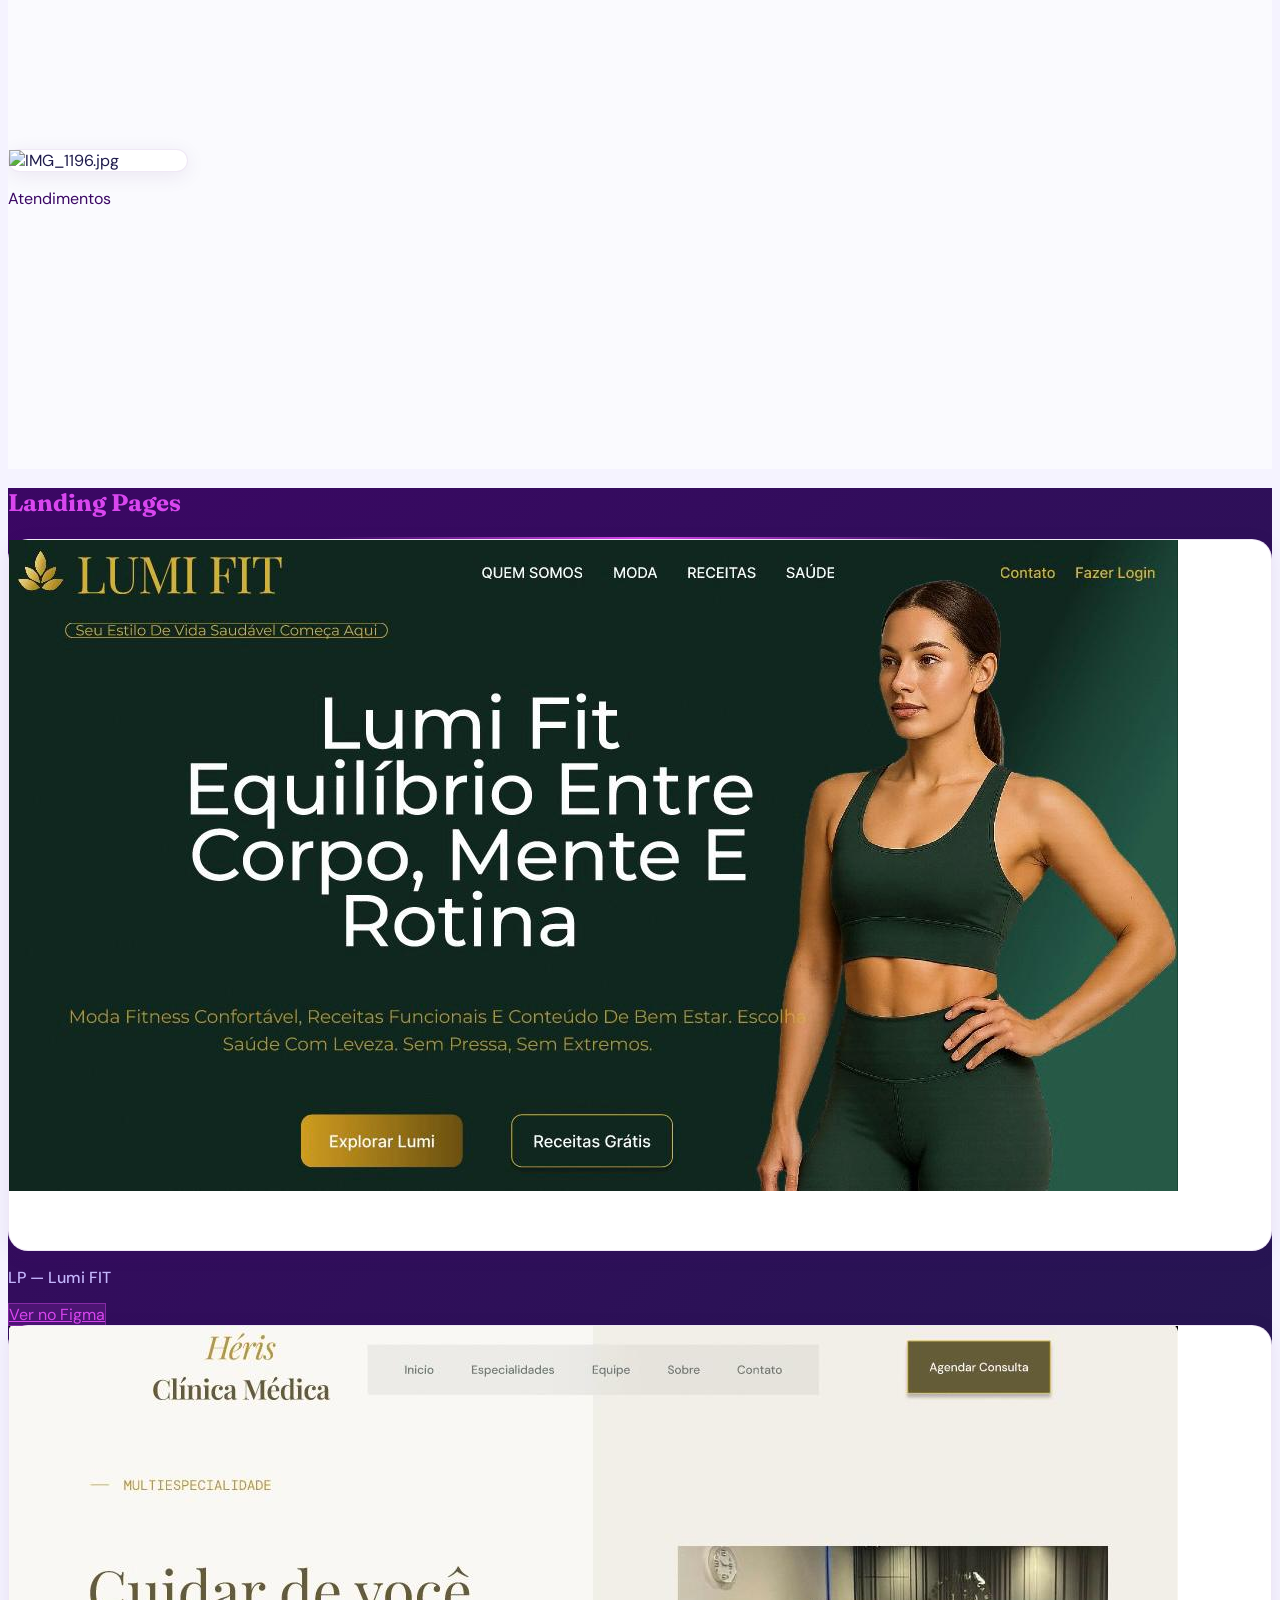
==== commit 5ec0f68d: "fix: add lp clinica heris" ====
--- a/index.html
+++ b/index.html
@@ -436,7 +436,7 @@
 
                 <div class="flex-shrink-0 w-96 fade-in flex flex-col items-center">
                     <div data-template-id="lp-2-card" class="canva-card card-premium overflow-hidden rounded-2xl w-full" style="aspect-ratio: 16 / 9; background: rgb(255, 255, 255);">
-                        <img data-template-id="lp-2-img" class="canva-image w-full h-full object-cover" loading="lazy" src="canva://MAHMr825MNY/1" alt="OpenAI Website with Introduction to ChatGPT on Computer Monitor">
+                        <img data-template-id="lp-2-img" class="canva-image w-full h-full object-cover" loading="lazy" src="lp-clinicaHeris.jpeg" alt="OpenAI Website with Introduction to ChatGPT on Computer Monitor">
                     </div>
                     <p data-template-id="lp-2-label" class="canva-text mt-4 font-medium text-center" style="color: rgb(196, 181, 253); font-weight: 500; font-style: normal; font-size: 16px;">
                         LP — Clínica Héris
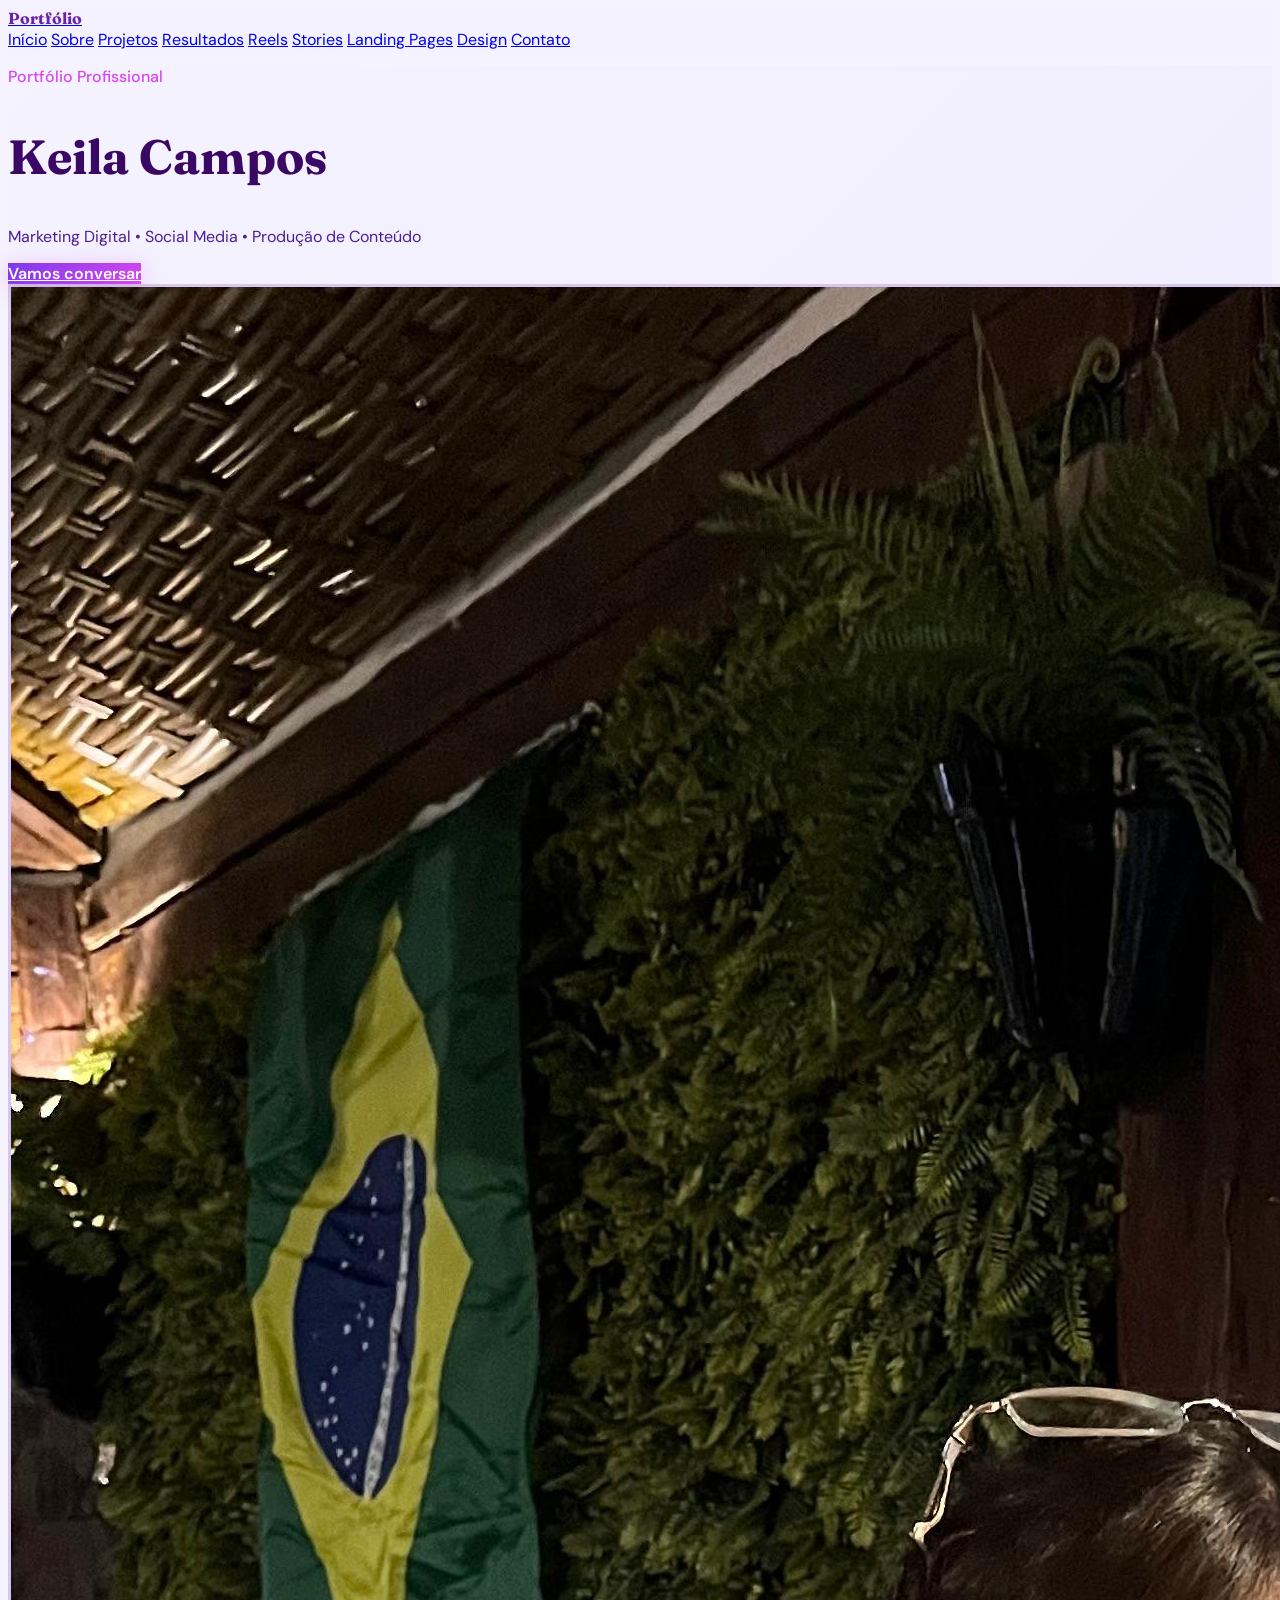
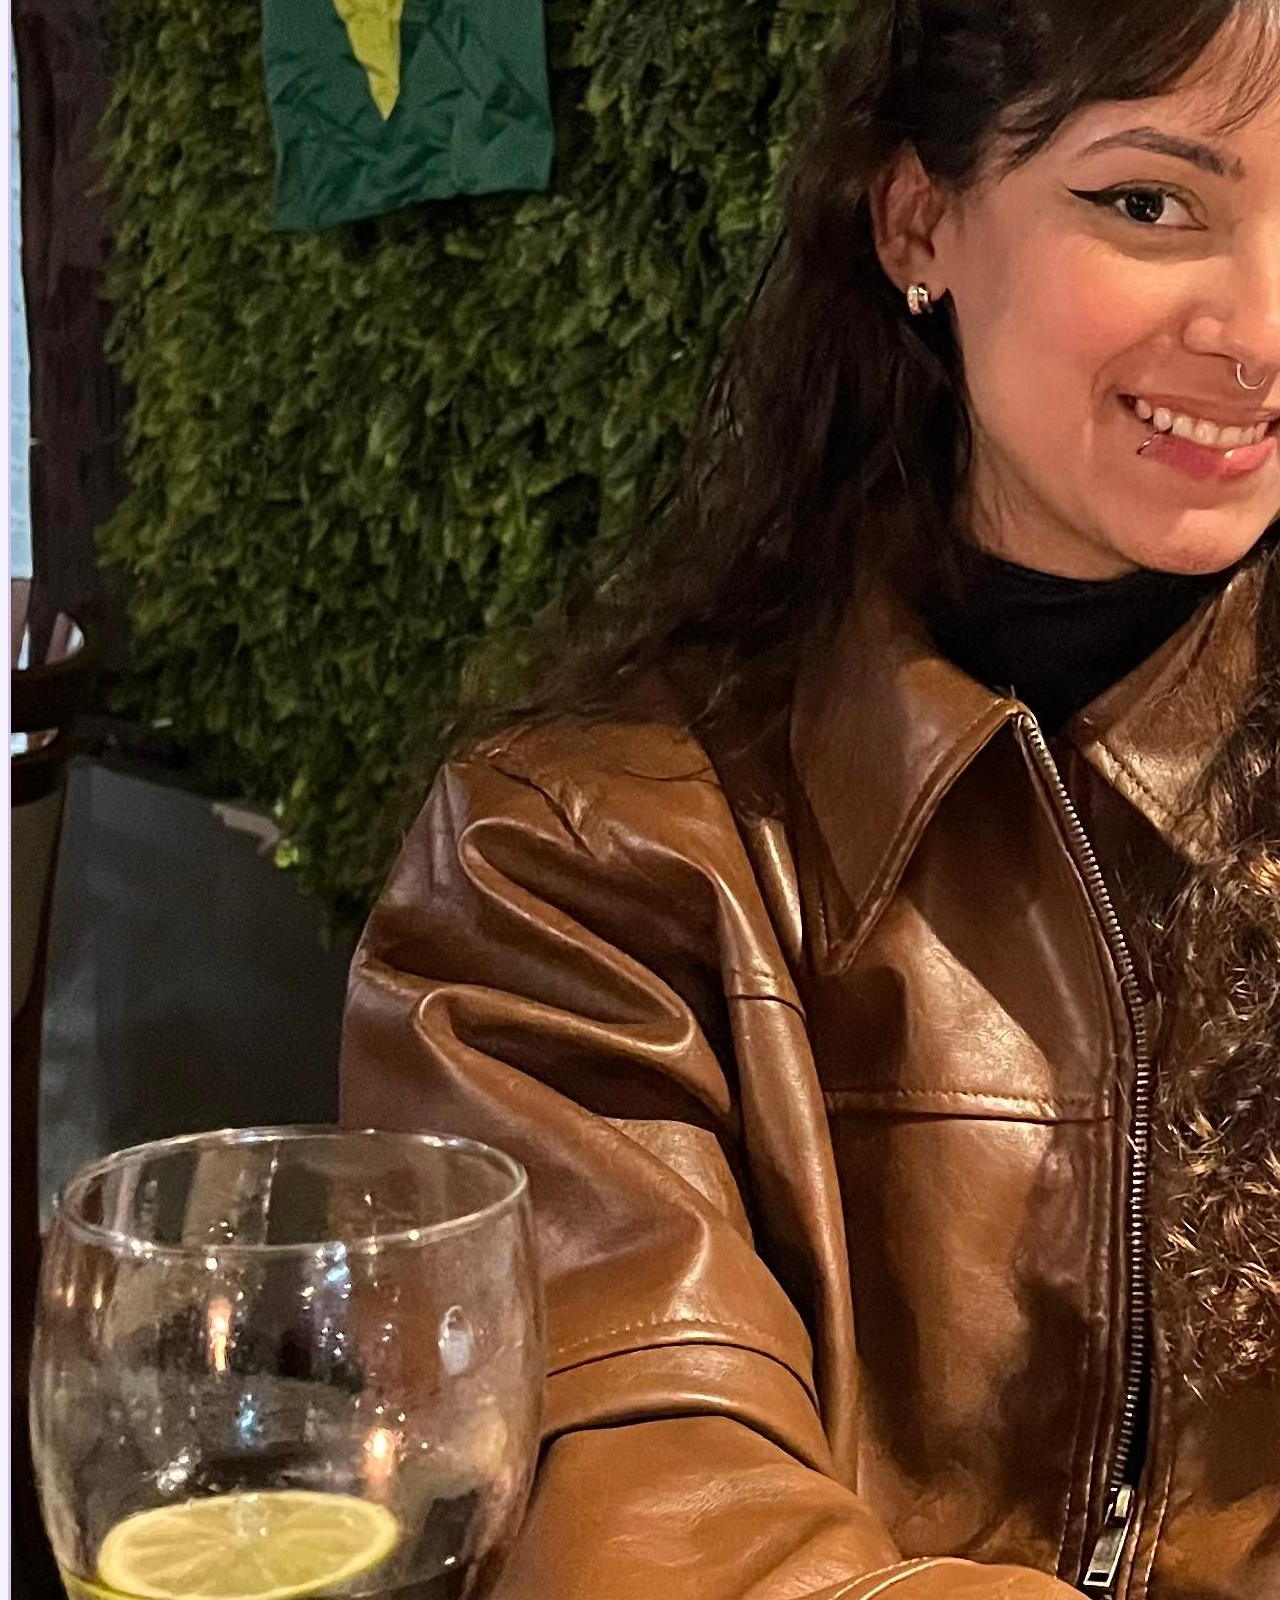
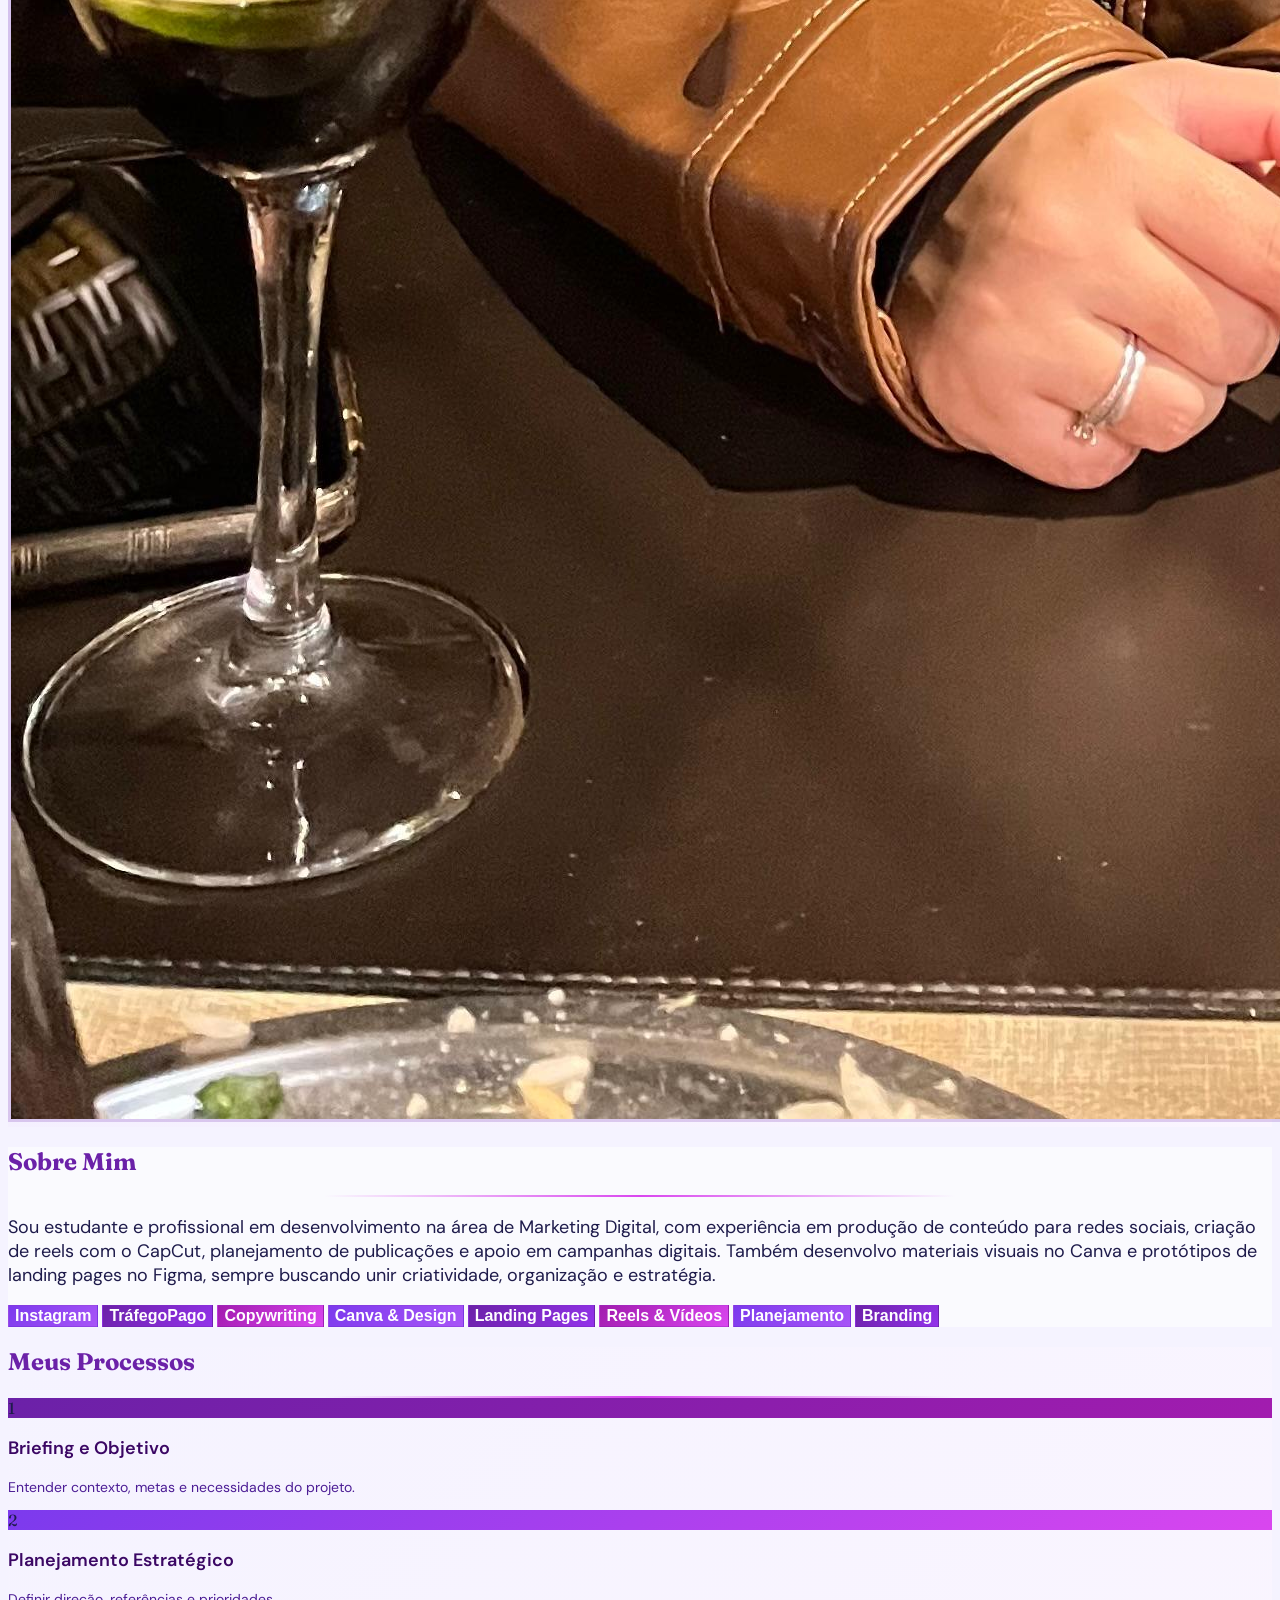
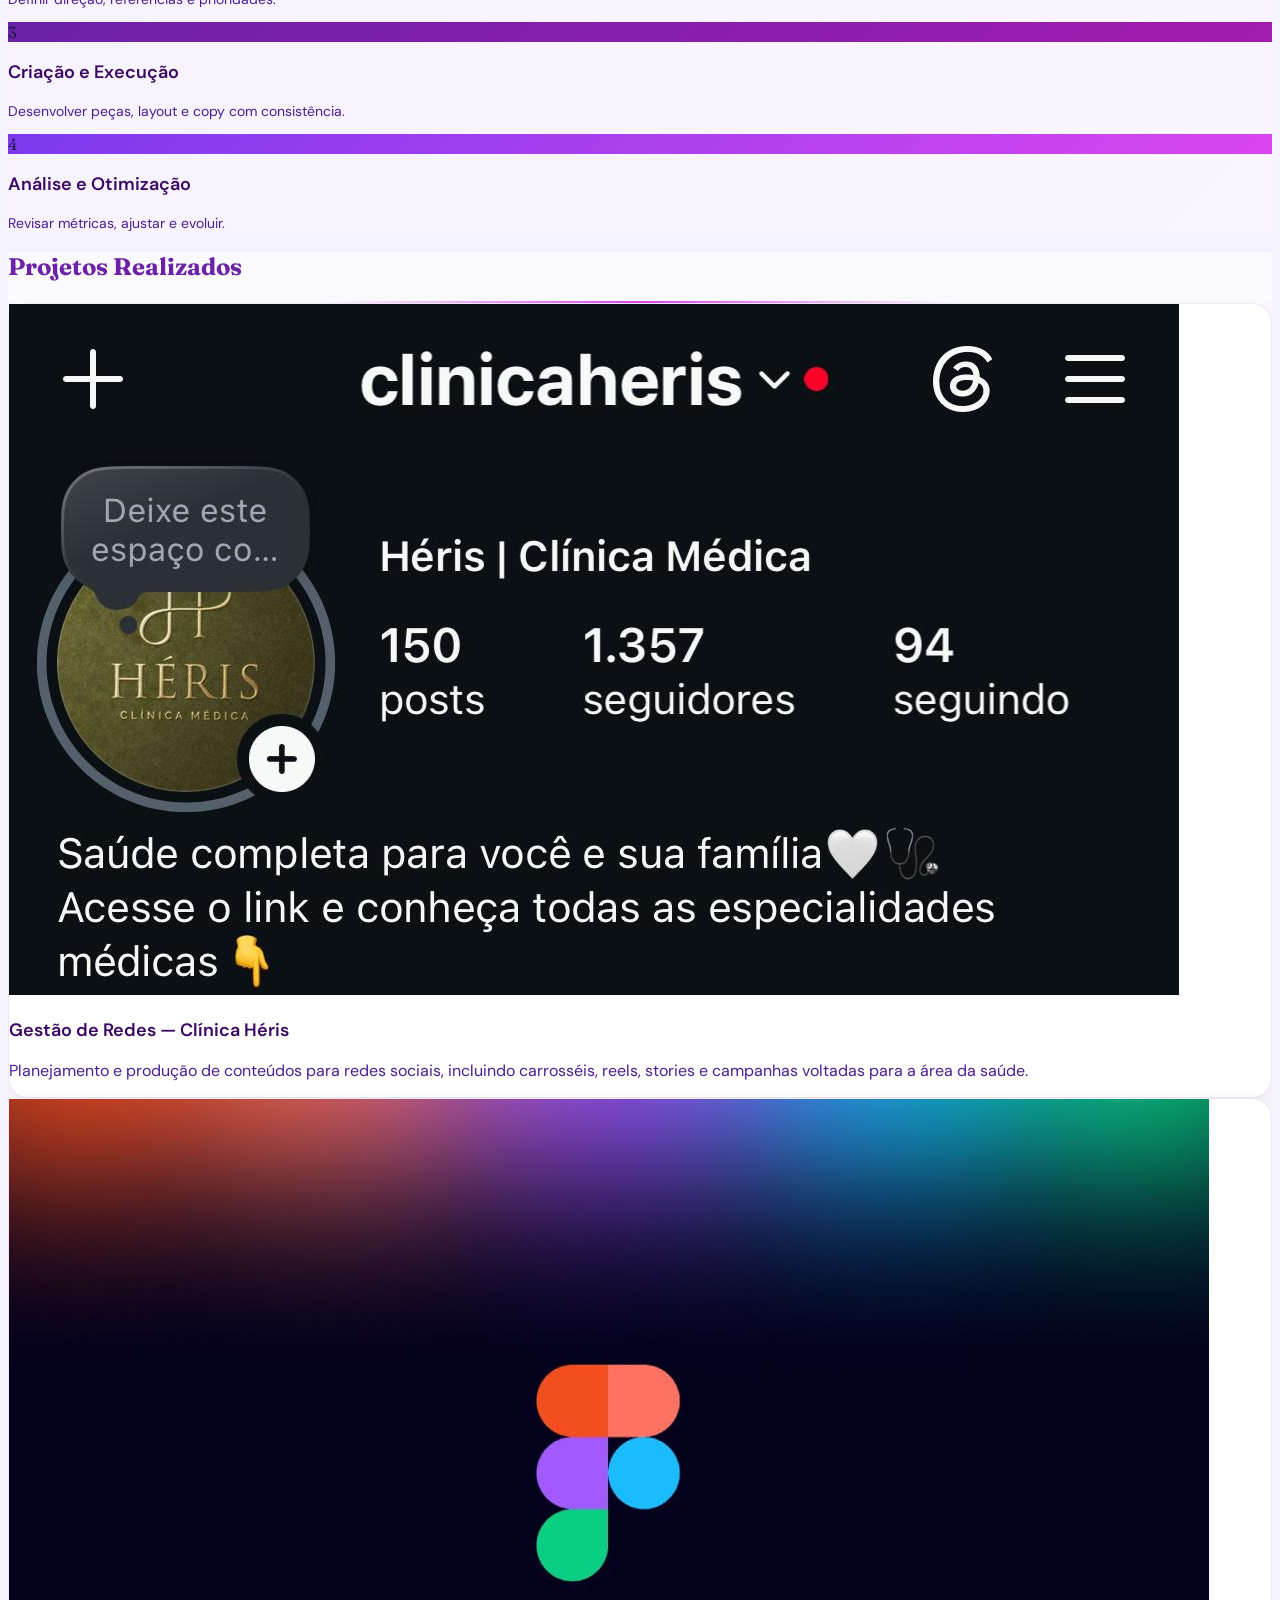
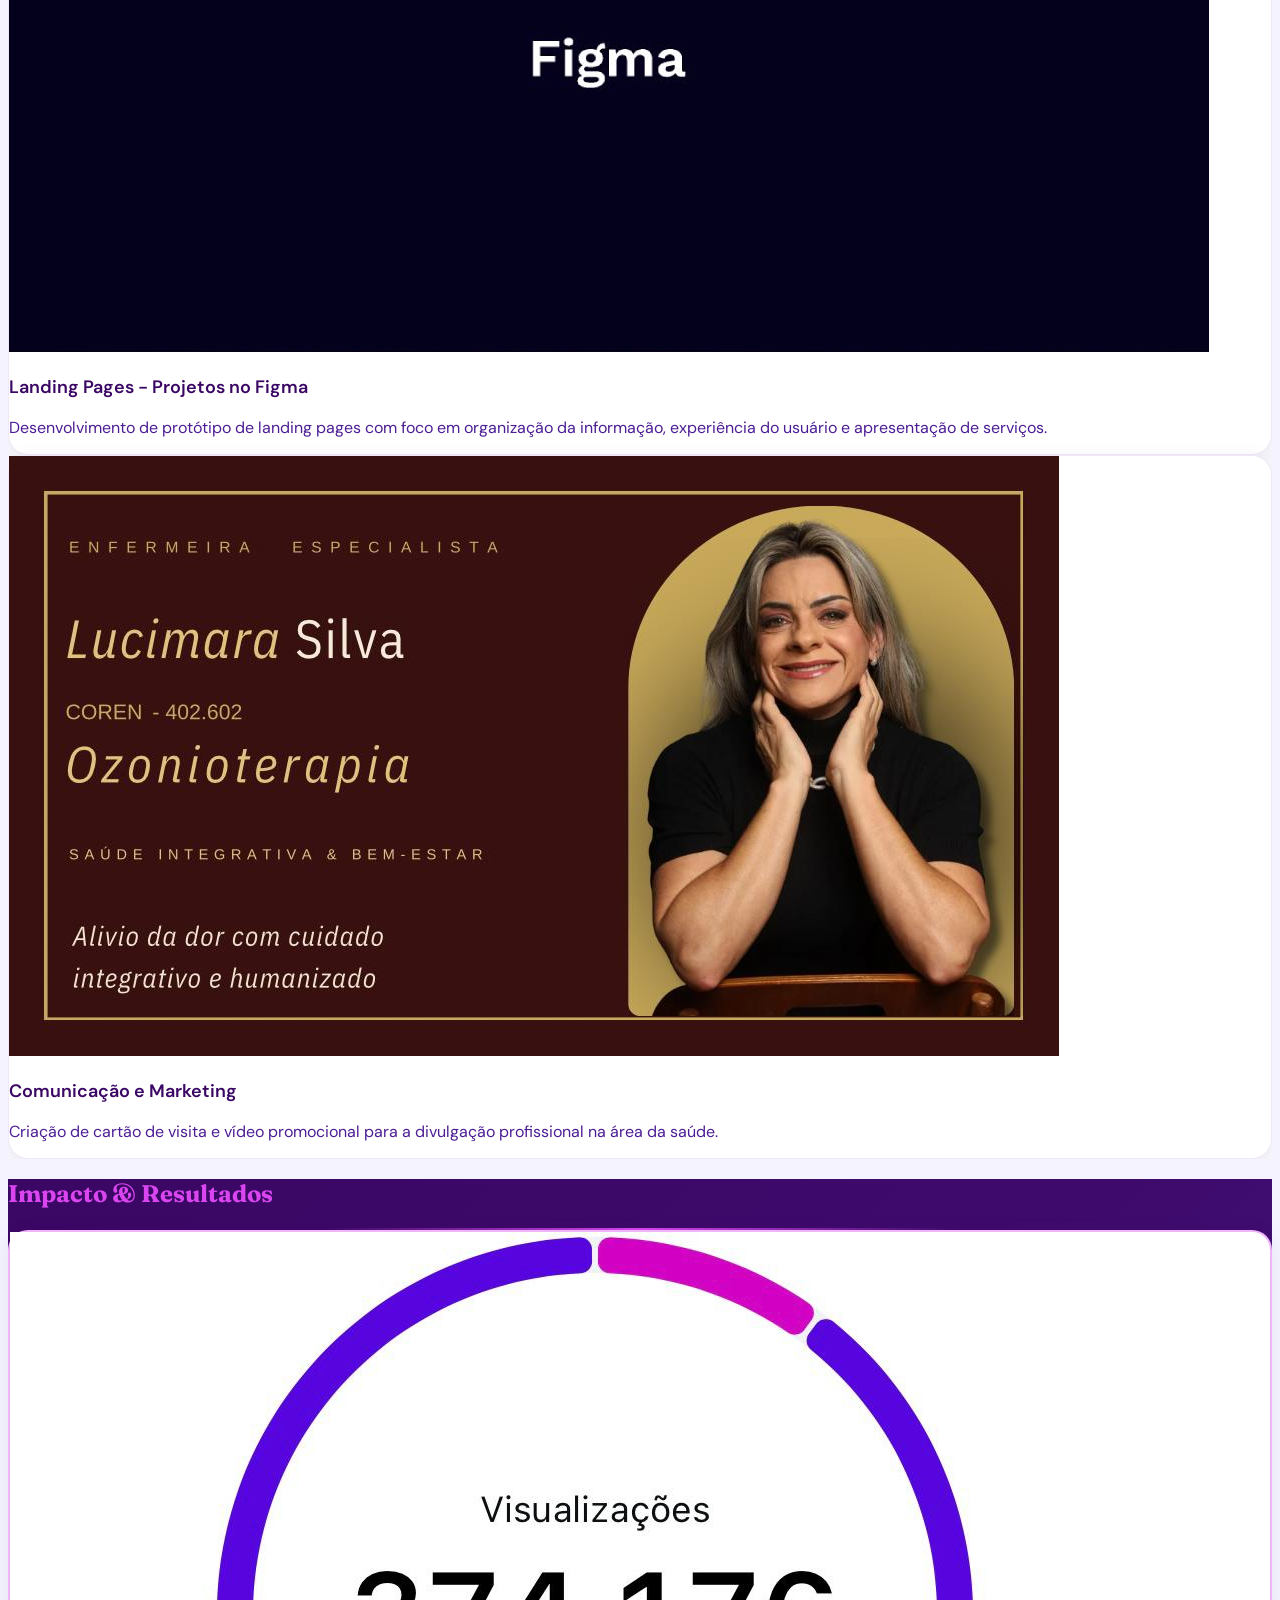
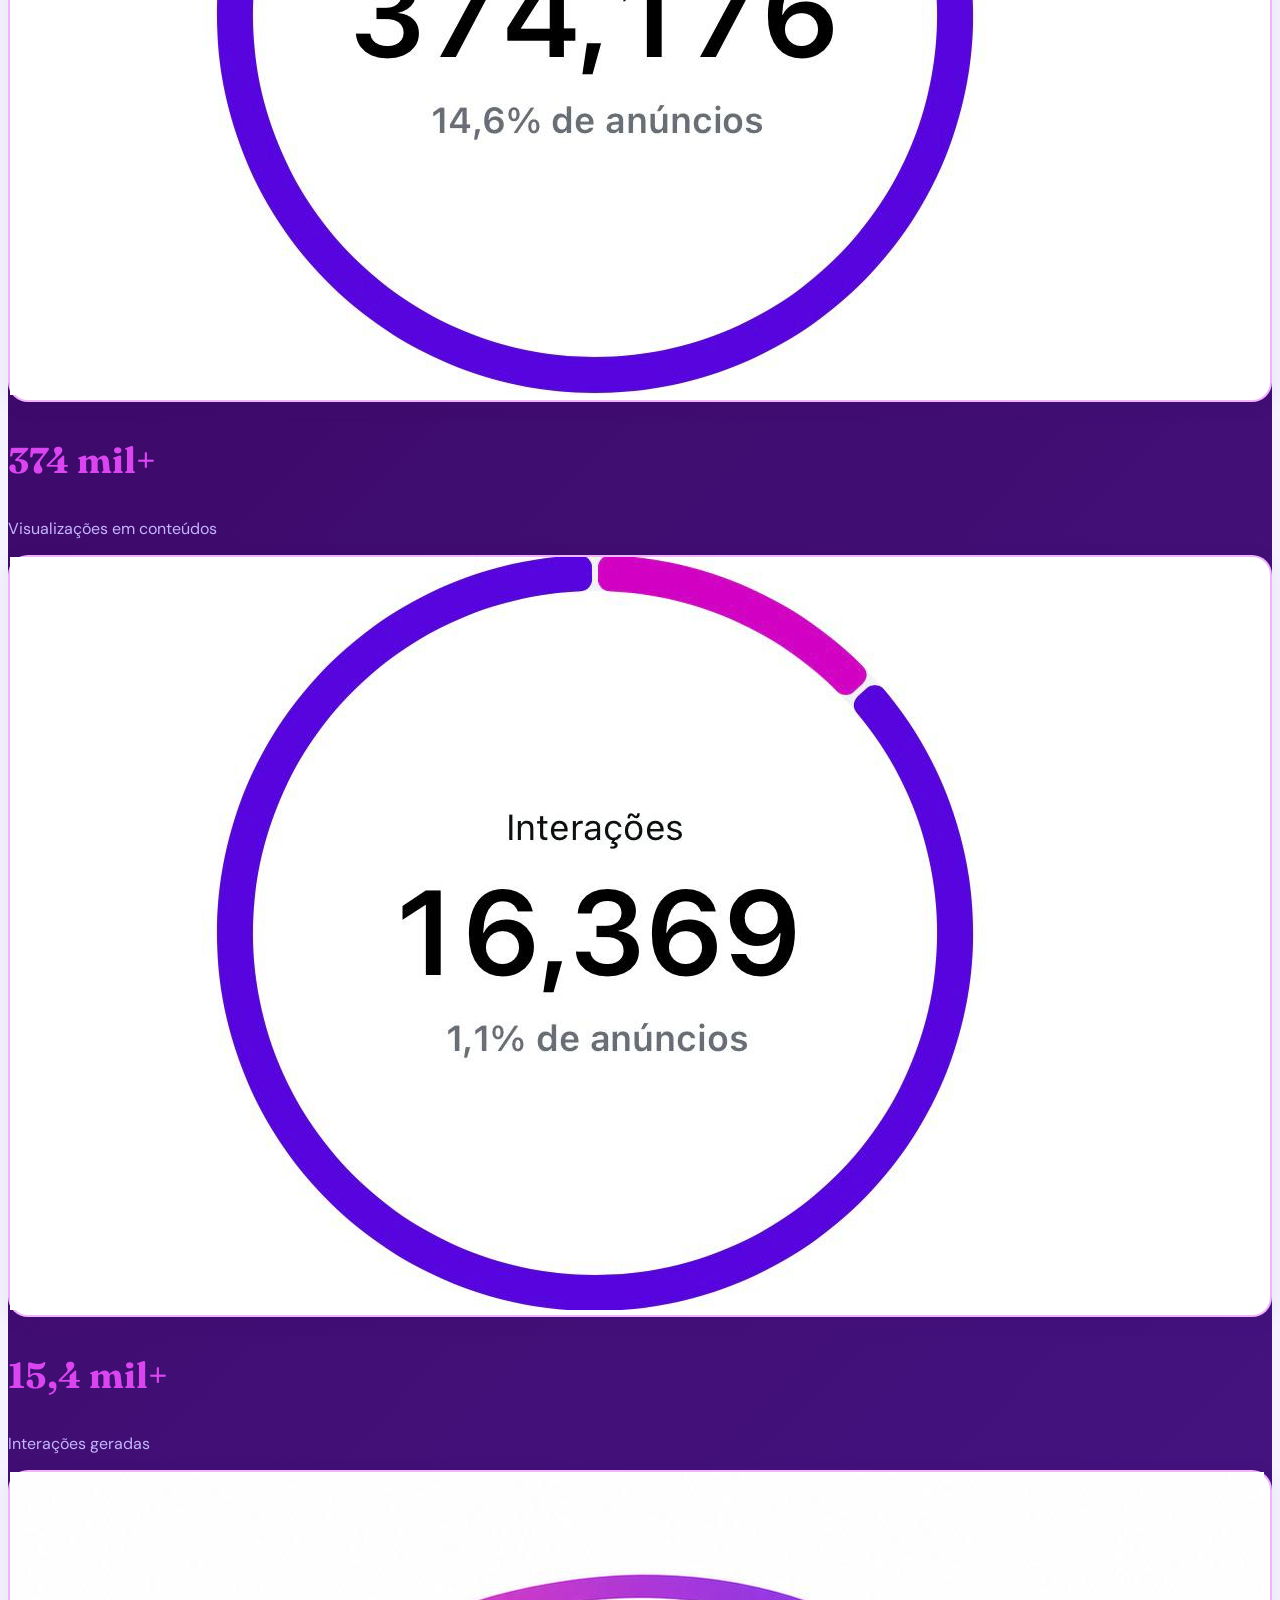
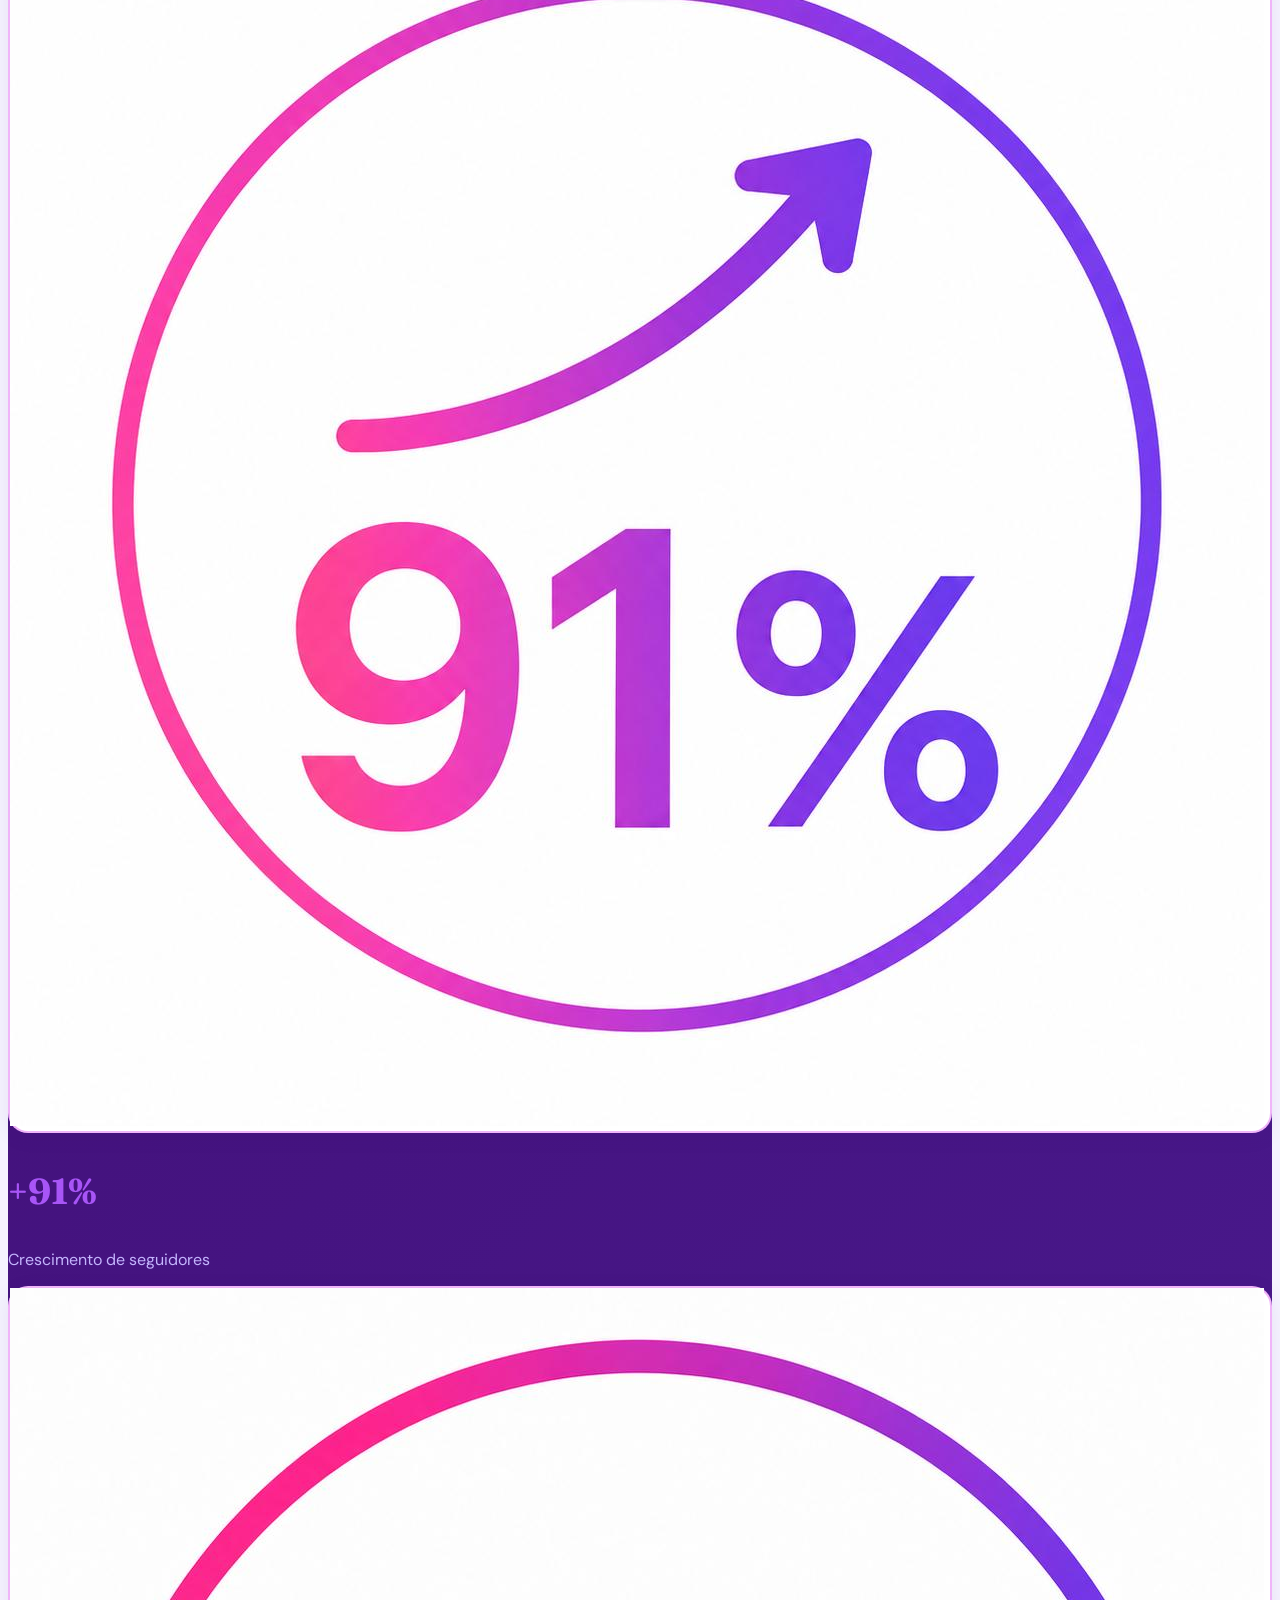
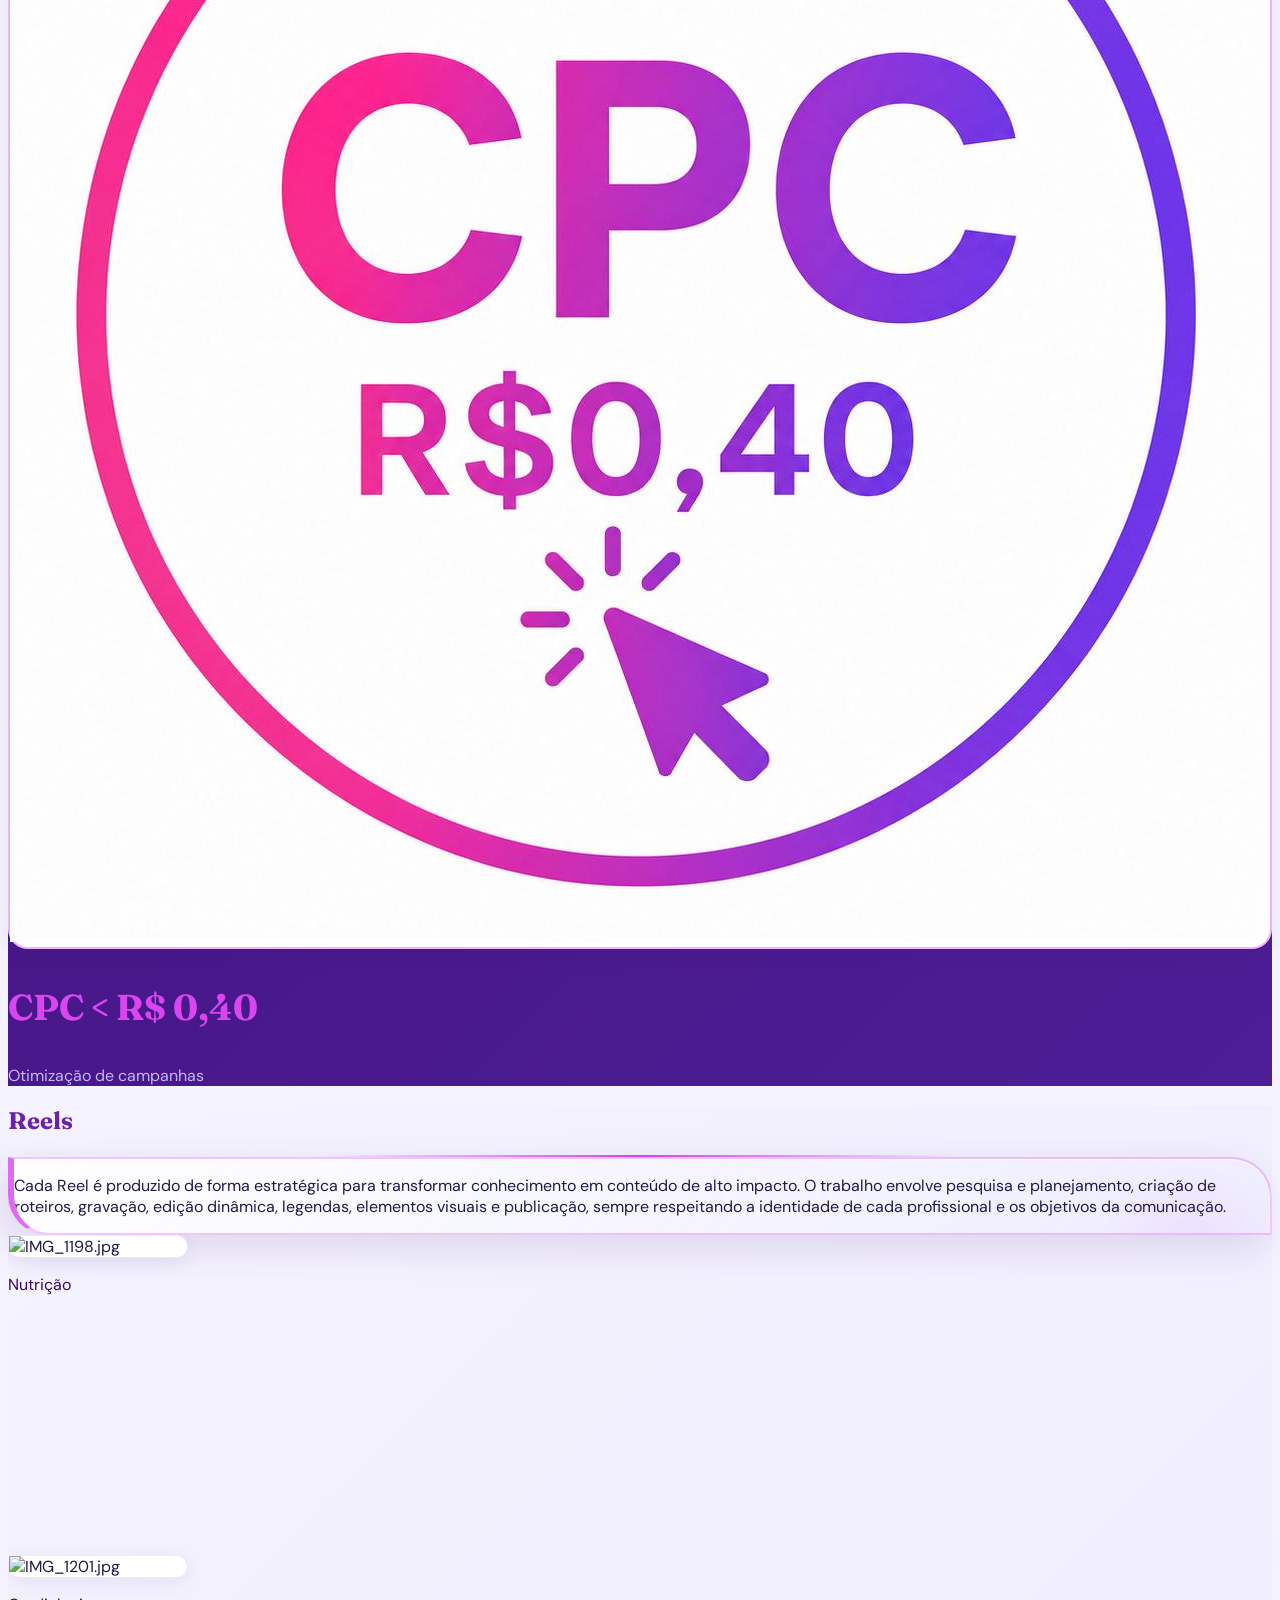
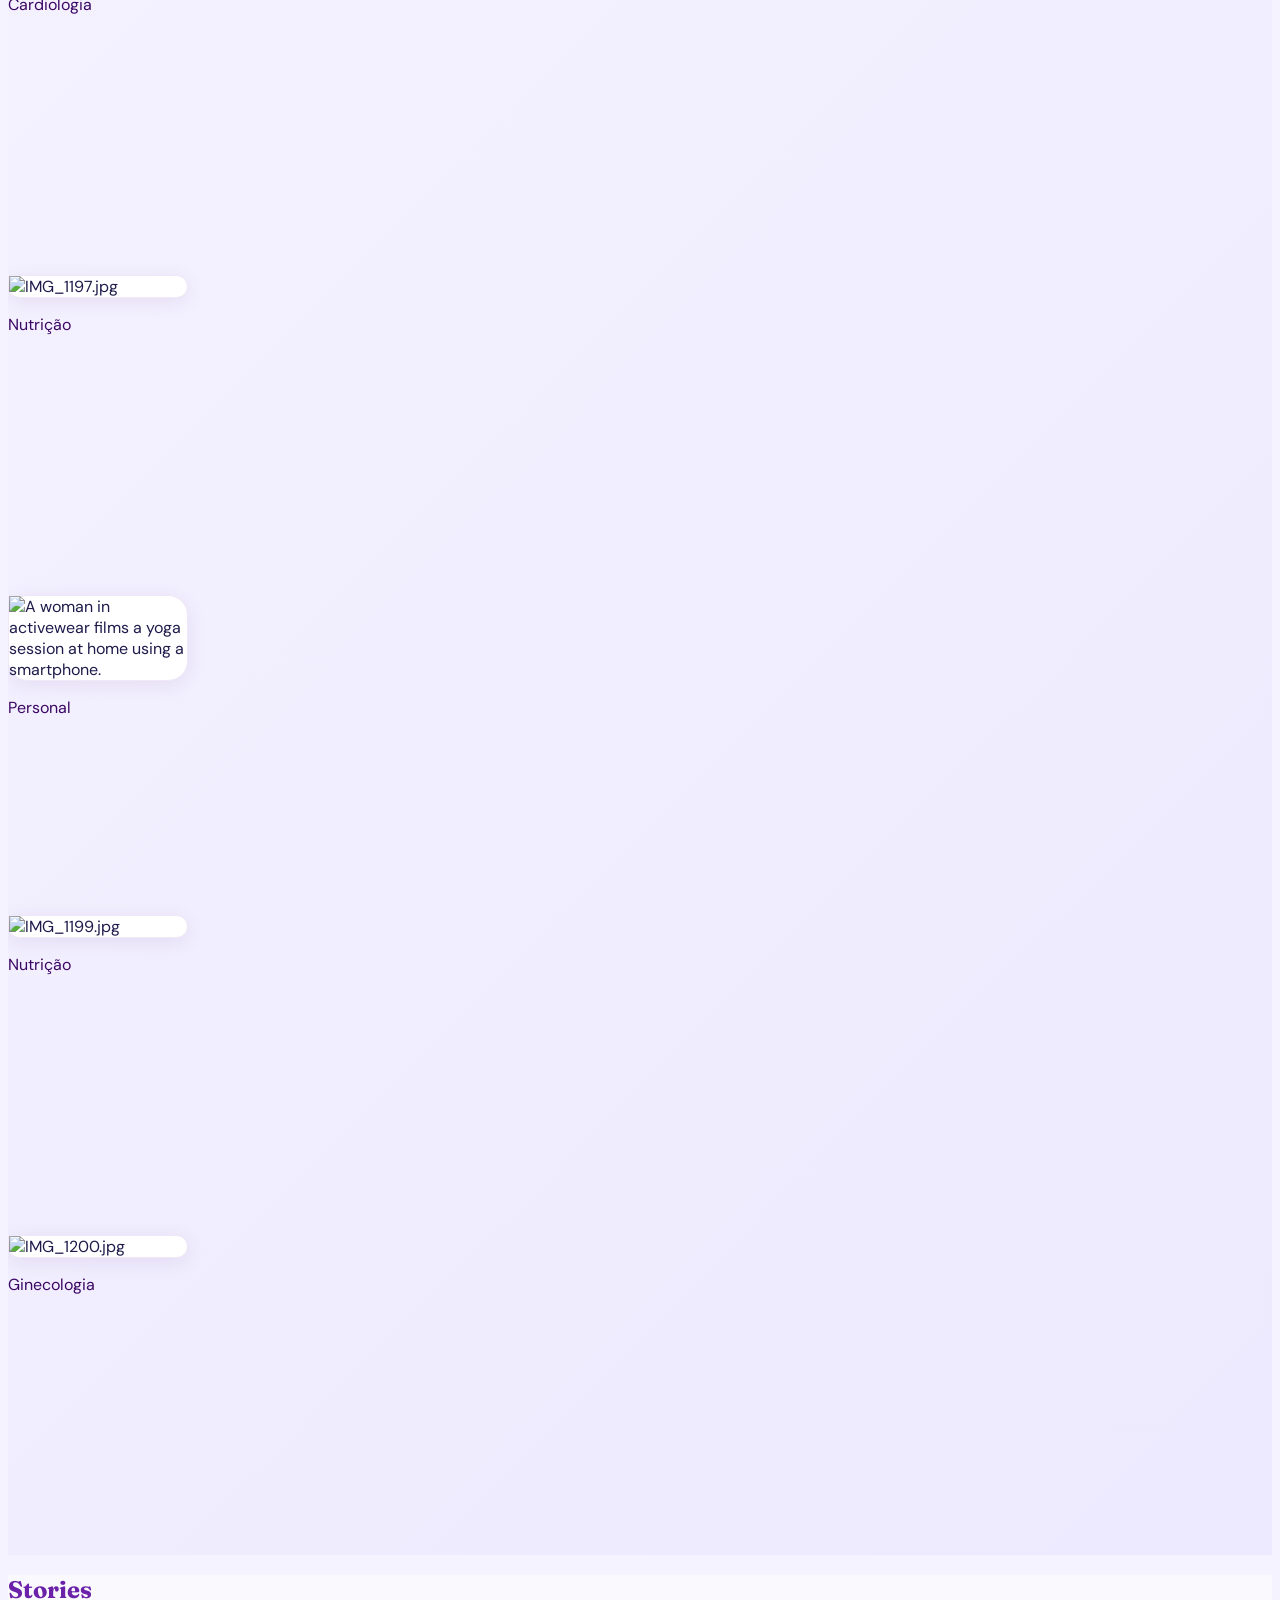
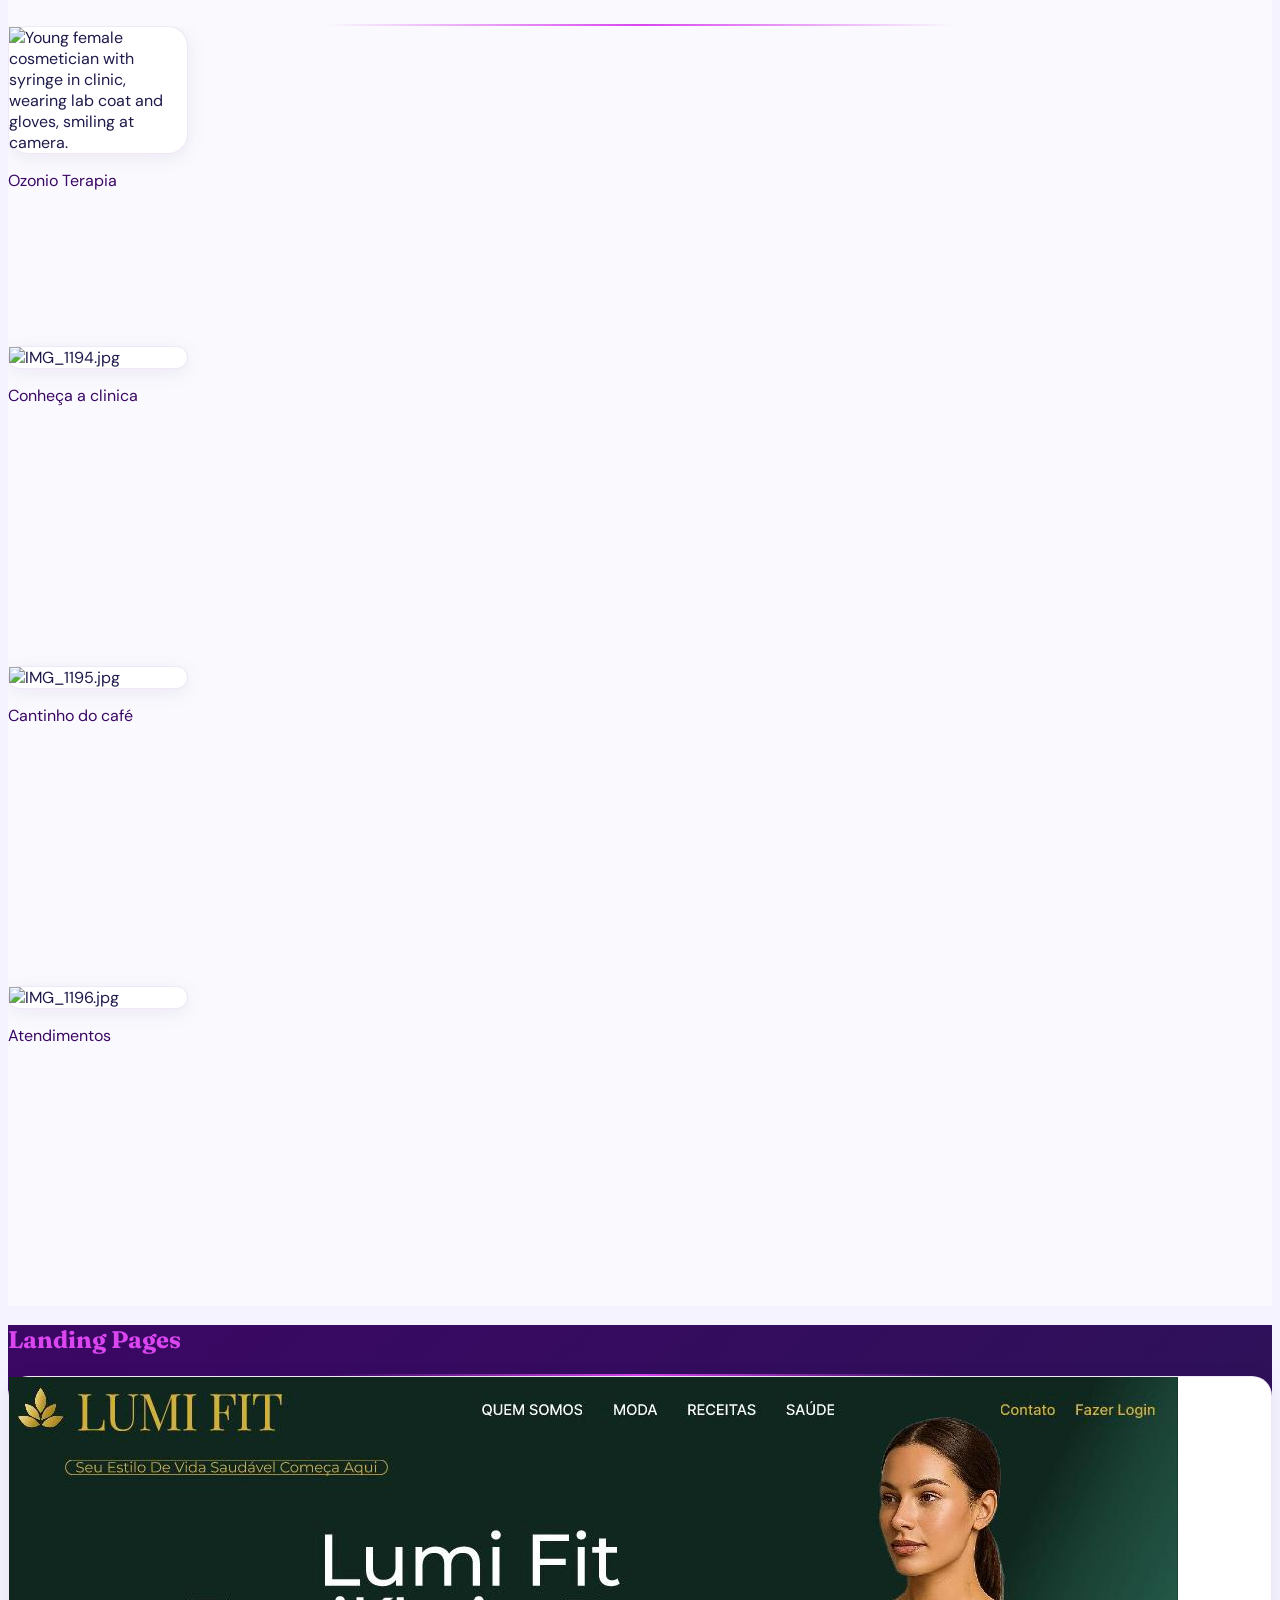
==== commit eedc3d3c: "fix: ajusta foto figma" ====
--- a/index.html
+++ b/index.html
@@ -203,7 +203,7 @@
 
                 <div class="flex-shrink-0 w-96 fade-in">
                     <div data-template-id="project-2-card" class="canva-card card-premium overflow-hidden h-full" style="background: rgb(255, 255, 255);">
-                        <img data-template-id="project-2-img" class="canva-image w-full h-52 object-cover" loading="lazy" src="session-projects-figma.jpg" alt="Flat lay showing branding materials and design concepts">
+                        <img data-template-id="project-2-img" class="canva-image w-full h-52 object-cover" loading="lazy" src="session-projects-figma-atual.jpeg" alt="Flat lay showing branding materials and design concepts">
                         <div class="p-6">
                             <h3 data-template-id="project-2-title" class="canva-text font-semibold" style="color: rgb(59, 7, 100); font-weight: 600; font-style: normal; font-size: 18px;">
                                 Landing Pages - Projetos no Figma
